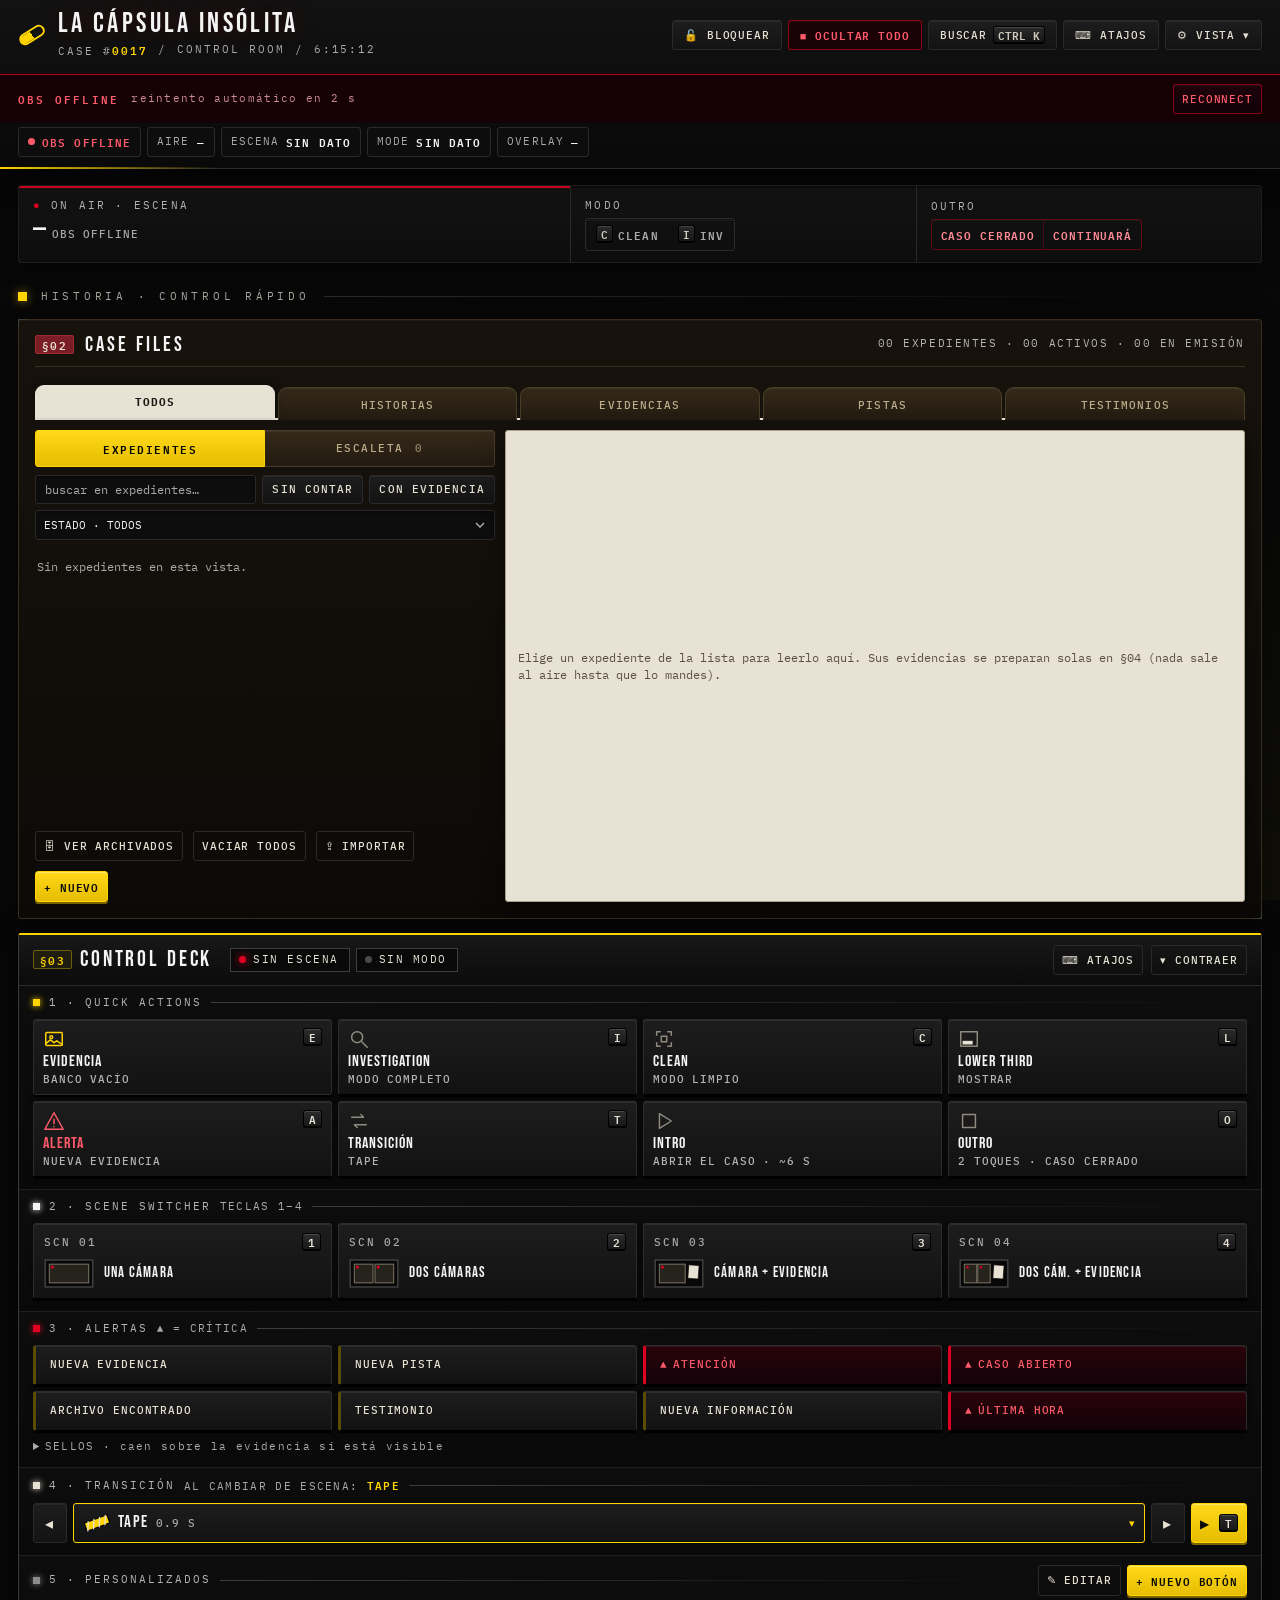
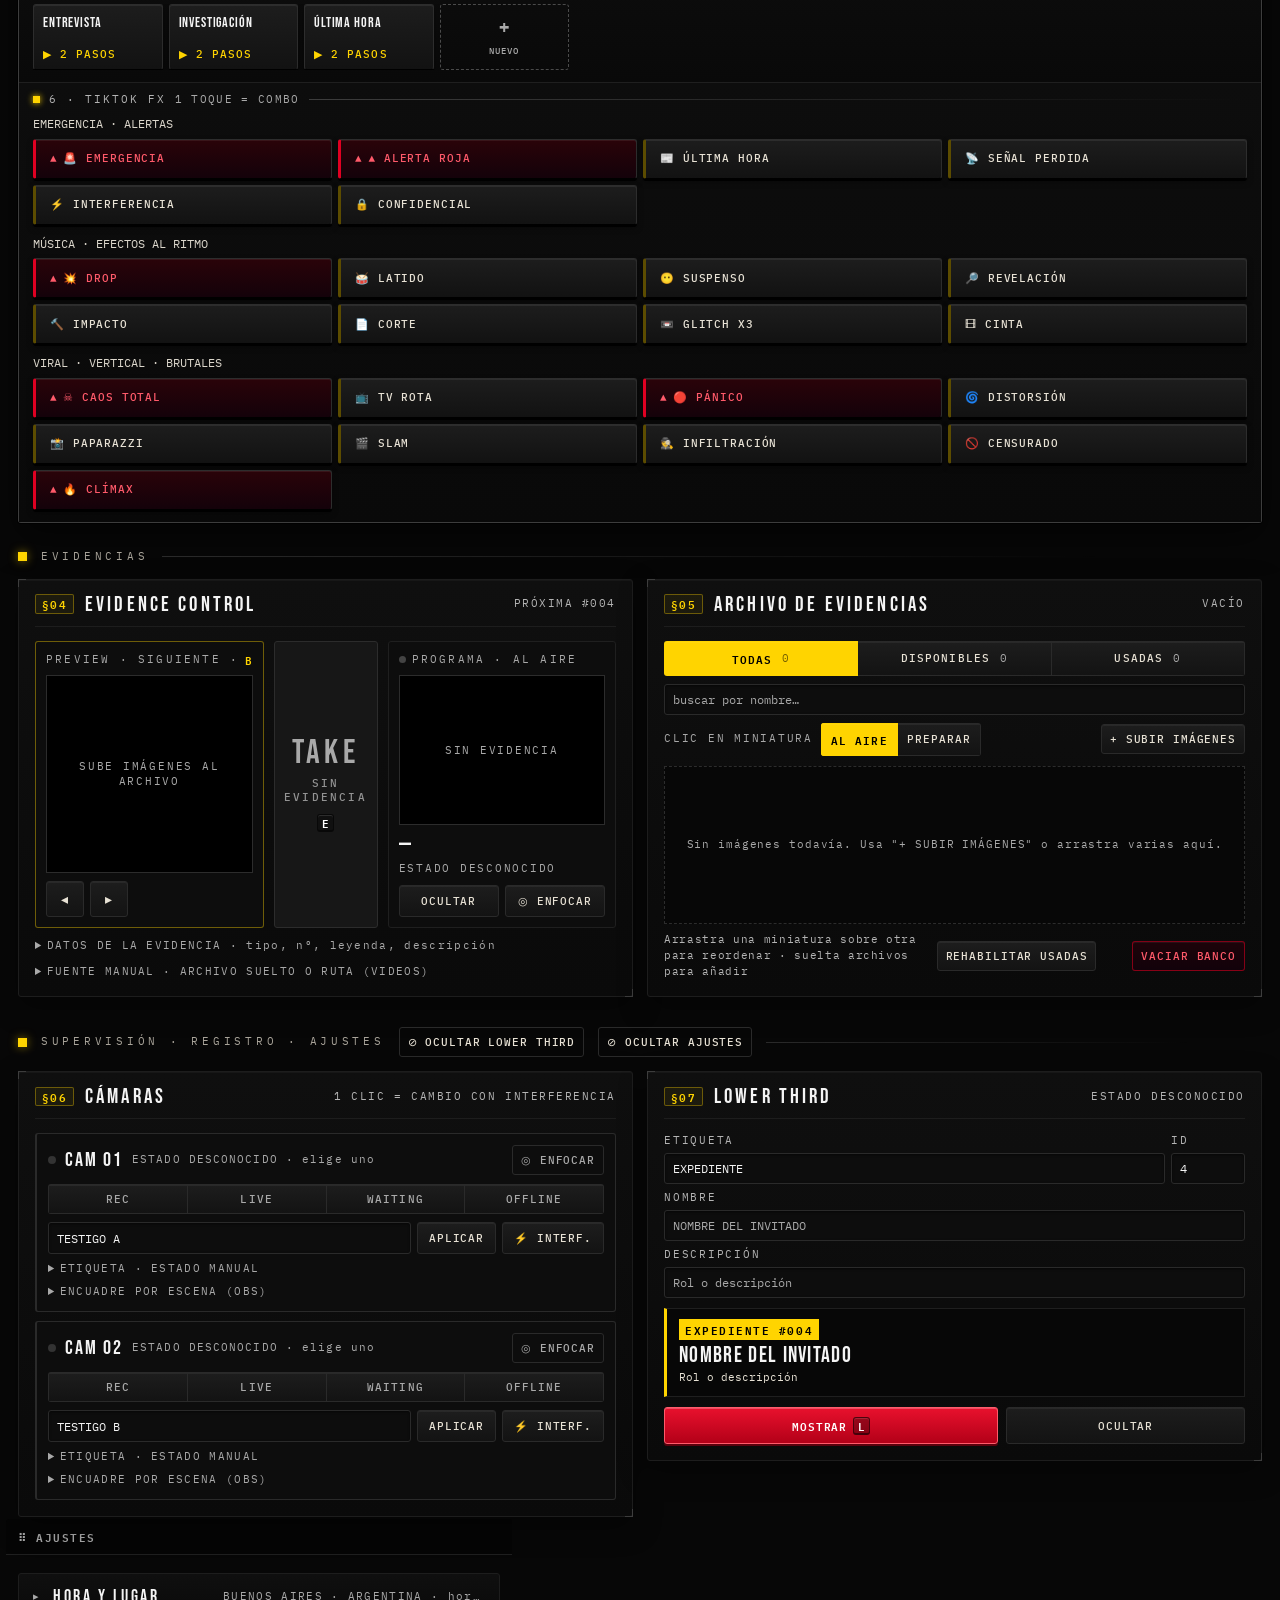
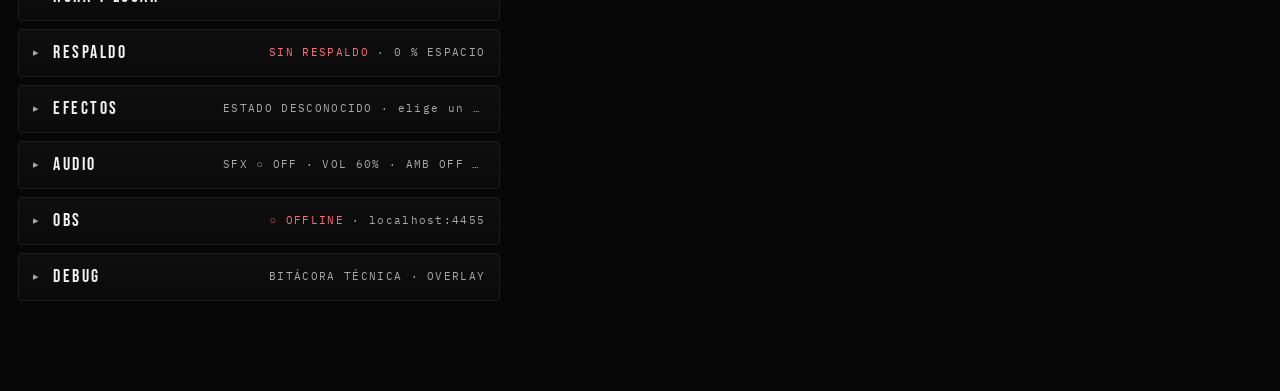
==== control.html @ 39047130 "Lower Third: botón de ocultar afuera de la tarjeta, la hace desaparecer del todo El botón ⊘ dentro d" ====
<!DOCTYPE html>
<html lang="es">
<head>
<meta charset="utf-8">
<title>LCI · Control Room</title>
<meta name="viewport" content="width=device-width, initial-scale=1">
<link href="https://fonts.googleapis.com/css2?family=Bebas+Neue&family=IBM+Plex+Mono:wght@400;500;600&display=swap" rel="stylesheet">
<link rel="stylesheet" href="css/control.css">
</head>
<body>

<!-- ============ TOP BAR ============ -->
<header class="topbar">
  <div class="brand">
    <span class="cap"></span>
    <div>
      <div class="brand-title" id="brand-title">LA CÁPSULA INSÓLITA</div>
      <div class="brand-meta"><span>CASE #<b id="case-no">0017</b></span><span class="sep">/</span><span>CONTROL ROOM</span><span class="sep">/</span><span id="clock" class="tabnum">--:--:--</span></div>
    </div>
  </div>
  <div class="top-status">
    <span id="conn" class="conn conn--wait">CONNECTING</span>
    <span class="chip" id="top-live" title="Estado de la transmisión / grabación en OBS">AIRE <b>—</b></span>
    <span class="chip" id="top-scene">ESCENA <b>—</b></span>
    <span class="chip" id="top-rd" hidden title="Avance de la escaleta">ESCALETA <b>—</b></span>
    <span class="chip" id="top-mode">MODE <b>—</b></span>
    <span class="chip" id="top-overlay">OVERLAY <b>—</b></span>
  </div>
  <div class="top-tools">
    <button id="panel-lock" class="lock-btn" title="Bloquea los botones y atajos (OCULTAR TODO sigue activo). Vuelve a pulsar para desbloquear.">🔓 BLOQUEAR <kbd data-kbd="panel-lock"></kbd></button>
    <button class="top-panic" id="top-panic" data-act="hideall" title="Ocultar todo: evidencia, lower third y alertas (pánico)">■ OCULTAR TODO</button>
    <button id="open-palette" title="Buscar y ejecutar cualquier acción (Ctrl+K)"><span class="open-palette-label">BUSCAR</span> <kbd>CTRL K</kbd></button>
    <button id="open-keys" title="Editar atajos de teclado (?)">⌨ ATAJOS</button>
    <div class="view-wrap">
      <button id="open-view" aria-haspopup="true" aria-expanded="false" title="Vista, tamaño de texto y orden de las cajas">⚙ VISTA ▾</button>
      <div class="view-pop" id="view-pop" hidden>
        <div class="vp-row"><span class="mlabel">VISTA</span>
          <select id="view-select" title="NORMAL 50/50 · LECTURA (Case Files grande) · OPERACIÓN (evidencia arriba) · COMPACTO"><option value="normal">NORMAL · 50/50</option><option value="lectura">LECTURA</option><option value="operacion">OPERACIÓN</option><option value="compacto">COMPACTO</option></select></div>
        <div class="vp-row"><span class="mlabel">CASE FILES</span>
          <select id="cfw-select" title="Cuánto ancho ocupa Case Files frente al Control Deck"><option value="50">50 % · mitad</option><option value="66">66 % · más ancho</option><option value="100">100 % · todo el ancho</option></select></div>
        <div class="vp-row"><span class="mlabel">ASPECTO</span>
          <select id="aspect-select" title="Aspecto de Case Files: DOSSIER (expediente físico) o LIMPIO (consola)"><option value="dossier">DOSSIER · expediente</option><option value="limpio">LIMPIO · consola</option></select></div>
        <div class="vp-row"><span class="mlabel">TEXTO</span>
          <span class="ui-size" title="Tamaño del texto del panel"><button id="ui-smaller" aria-label="Texto más pequeño">A−</button><span class="ui-size-v" id="ui-size-v">100%</span><button id="ui-bigger" aria-label="Texto más grande">A+</button></span></div>
        <div class="vp-row vp-row--col"><span class="mlabel">ORDEN DE LAS CAJAS</span>
          <div class="vp-boxes">
            <button id="layout-toggle" title="Arrastra una caja por su título y suéltala sobre otra para intercambiar el orden. Clic de nuevo para bloquear.">⠿ CAJAS</button>
            <select id="layout-preset-select" title="Cargar un preset de orden guardado"></select>
            <button id="layout-preset-save" title="Guardar el orden actual como preset nuevo">💾</button>
            <button id="layout-preset-delete" title="Borrar el preset elegido en la lista">✕</button>
            <button id="layout-reset" title="Restablecer el orden original de las cajas (recarga la página)">↺</button>
          </div>
        </div>
      </div>
    </div>
  </div>
  <div id="lost" class="lost" hidden>
    <b id="lost-title">CONNECTION LOST</b>
    <span class="lost-msg" id="lost-msg">reintentando…</span>
    <button class="btn--danger btn--sm" id="reconnect">RECONNECT</button>
  </div>
</header>

<!-- ============ NOW PLAYING ============ -->
<section class="nowbar" aria-label="Now playing">
  <div class="np np--scene"><span class="np-k">ON AIR · ESCENA</span><span class="np-v" id="np-scene">—</span></div>
  <div class="np np--mode" id="np-mode-box">
    <span class="np-k">MODO</span>
    <span class="seg seg--mode">
      <button type="button" class="mode-btn mode-btn--mini" data-mode="clean" title="Clean · solo información"><kbd data-kbd="mode-clean"></kbd>CLEAN</button>
      <button type="button" class="mode-btn mode-btn--mini" data-mode="investigation" title="Investigation · todos los efectos"><kbd data-kbd="mode-investigation"></kbd>INV</button>
    </span>
  </div>
  <div class="np np--outro" id="np-outro-box">
    <span class="np-k">OUTRO</span>
    <span class="seg seg--outro">
      <button type="button" class="outro-btn" data-outro="closed" title="Outro · caso cerrado — clic para mostrar, clic de nuevo para quitar">CASO CERRADO</button>
      <button type="button" class="outro-btn" data-outro="continues" title="Outro · continuará — clic para mostrar, clic de nuevo para quitar">CONTINUARÁ</button>
    </span>
  </div>
</section>
<div class="lock-banner" id="lock-banner" hidden>🔒 PANEL BLOQUEADO · botones y atajos desactivados (OCULTAR TODO sigue activo) · <kbd data-kbd="panel-lock"></kbd> o el candado para desbloquear</div>
<button id="reset" hidden title="Quita intro/outro de la pantalla">QUITAR INTRO/OUTRO</button>
    <div class="zones" id="zones">

<div class="zone-h zh-top"><span>HISTORIA · CONTROL RÁPIDO</span></div>
<div class="top-zone">
    <section class="card" id="card-notes">
      <header class="card-h"><span class="card-id">§02</span><h2>CASE FILES</h2><span class="card-meta" id="cf-counters">00 EXPEDIENTES · 00 ACTIVOS · 00 EN EMISIÓN</span></header>
      <div class="cf-tabs" id="cf-tabs"></div>
      <div class="cf-split">
      <div class="cf-left">
      <div class="cf-mode" id="cf-mode" role="tablist">
        <button type="button" role="tab" data-cfmode="list" class="on">EXPEDIENTES</button>
        <button type="button" role="tab" data-cfmode="rundown">ESCALETA <span class="n" id="rd-count">0</span></button>
      </div>
      <div class="cf-pane" id="cf-listpane">
        <div class="cf-tools">
          <input id="cf-search" type="search" placeholder="buscar en expedientes…" autocomplete="off" spellcheck="false">
          <button type="button" class="cf-chip" id="cf-f-untold" title="Solo los que todavía no has contado en el programa">SIN CONTAR</button>
          <button type="button" class="cf-chip" id="cf-f-ev" title="Solo los que tienen evidencia relacionada">CON EVIDENCIA</button>
          <select id="cf-f-vf" class="cf-vfsel" title="Filtrar por estado de verificación"></select>
        </div>
        <div class="cf-list" id="cf-list"></div>
        <div class="pv-foot">
          <button class="btn--sm btn--ghost" id="cf-show-archived" title="Mostrar también los expedientes archivados en la lista">🗄 VER ARCHIVADOS</button>
          <button class="btn--sm btn--ghost" id="notes-clear-all" title="Borrar todos los expedientes">VACIAR TODOS</button>
          <label class="btn upload btn--sm btn--ghost" title="Importar .txt o .md: cada archivo (o cada línea que empiece con «# ») es un expediente">⇪ IMPORTAR<input id="cf-import" type="file" accept=".txt,.md,text/plain,text/markdown" multiple></label>
          <button class="btn--sm btn--primary" id="notes-add" title="Crear un expediente nuevo">+ NUEVO</button>
        </div>
      </div>
      <div class="cf-pane" id="cf-rundown" hidden>
        <div class="rd-sum">
          <div><span class="mlabel">PLAN</span><b id="rd-plan">00:00</b></div>
          <div><span class="mlabel">SHOW MIN</span><input id="rd-target" type="number" min="1" max="600" step="5" title="Duración total del programa en minutos"></div>
          <div><span class="mlabel">MARGEN</span><b id="rd-diff">—</b></div>
          <div><span class="mlabel">VAS</span><b id="rd-late">—</b></div>
        </div>
        <div class="rd-bar" id="rd-bar" aria-hidden="true"></div>
        <div class="rd-ctl">
          <button type="button" class="btn--sm" id="rd-prev" title="Volver al tema anterior">◂ ANT.</button>
          <button type="button" class="rd-next" id="rd-next" title="Termina este tema, abre el siguiente (y deja sus evidencias preparadas; nada sale al aire)">SIGUIENTE TEMA ▸▸ <kbd data-kbd="rd-next"></kbd></button>
          <button type="button" class="btn--sm btn--ghost" id="rd-reset" title="Reiniciar el avance de la escaleta (no borra los temas)">↺</button>
        </div>
        <div class="rd-list" id="rd-list"></div>
        <div class="rd-add">
          <select id="rd-add-cf" title="Añadir un expediente a la escaleta"><option value="">+ añadir expediente…</option></select>
          <input id="rd-free-name" type="text" maxlength="28" placeholder="bloque libre: PUBLICIDAD, CIERRE…" autocomplete="off">
          <input id="rd-free-min" type="number" min="1" max="120" value="5" title="Minutos">
          <button type="button" class="btn--sm btn--primary" id="rd-free-add" title="Añadir bloque libre">+</button>
        </div>
      </div>
      </div>
      <article class="cf-reader" id="cf-reader" aria-live="polite">
        <div class="cf-reader-empty" id="cf-reader-empty">Elige un expediente de la lista para leerlo aquí. Sus evidencias se preparan solas en §04 (nada sale al aire hasta que lo mandes).</div>
        <div class="tp" id="tp" hidden>
          <div class="tp-head">
            <span class="card-id">PROMPTER</span><b class="tp-title" id="tp-title"></b>
            <span class="tp-time" id="tp-time" title="Tiempo que falta de lectura">--:--</span>
            <button type="button" class="btn--sm tp-topic" id="tp-topic" hidden title="Termina este tema y abre el siguiente de la escaleta">SIGUIENTE TEMA ▸▸</button>
            <button type="button" class="btn--sm" id="tp-width" title="Ancho de Case Files: 50 % · 66 % · 100 % del ancho (el Control Deck se hace más estrecho)">⤢ 50%</button>
            <button type="button" class="btn--sm" id="tp-full" title="Pantalla completa solo para el prompter (Esc vuelve)">⛶</button>
            <button type="button" class="btn--sm" id="tp-exit" title="Salir del teleprompter (Esc)">✕ SALIR</button>
          </div>
          <div class="tp-view" id="tp-view"><div class="tp-marker" id="tp-marker"></div><div class="tp-text" id="tp-text"></div><div class="tp-count" id="tp-count" hidden></div></div>
          <div class="tp-bar">
            <div class="tp-prog"><i id="tp-prog"></i></div>
            <div class="tp-ctl">
              <button type="button" class="btn--sm" id="tp-restart" title="Volver al principio">⏮</button>
              <button type="button" class="tp-play" id="tp-play" title="Leer / pausar"><span id="tp-play-t">▶ LEER</span> <kbd data-kbd="tp-play"></kbd></button>
              <label class="tp-speed" title="Velocidad de lectura en palabras por minuto"><span>VELOCIDAD</span><input type="range" id="tp-wpm" min="60" max="260" step="5"><b id="tp-wpm-v">140</b><i>ppm</i></label>
              <button type="button" class="btn--sm btn--ghost" id="tp-set-toggle" aria-expanded="false">⚙ AJUSTES</button>
            </div>
            <div class="tp-set" id="tp-set" hidden>
              <label><span>TAMAÑO</span><input type="range" id="tp-fs" min="22" max="110" step="2"></label>
              <label><span>INTERLINEADO</span><input type="range" id="tp-lh" min="1.1" max="2.2" step="0.05"></label>
              <label><span>ANCHO</span><input type="range" id="tp-w" min="40" max="100" step="2"></label>
              <label><span>MARCADOR</span><input type="range" id="tp-mk" min="10" max="70" step="2"></label>
              <label><span>COLORES</span><select id="tp-theme"><option value="blanco">BLANCO sobre negro</option><option value="amarillo">AMARILLO sobre negro</option><option value="papel">NEGRO sobre papel</option><option value="verde">VERDE sobre negro</option></select></label>
              <label class="check"><input type="checkbox" id="tp-mirror"> espejo (cristal de teleprompter)</label>
              <label class="check"><input type="checkbox" id="tp-count-on"> cuenta atrás de 3 s</label>
            </div>
          </div>
        </div>
        <div class="cf-reader-main" id="cf-reader-main" hidden>
          <div class="cf-reader-h">
            <span class="card-id" id="cf-r-num">#000</span>
            <span class="cf-r-type" id="cf-r-type">HISTORIA</span>
            <h3 class="cf-r-title" id="cf-r-title"></h3>
            <span class="cf-vfbox"><select id="cf-r-vf" class="vf-select" title="Estado de verificación de este expediente"></select><button type="button" id="vf-config" class="vf-cfg" title="Editar los estados (nombre, color y sello)" aria-label="Editar estados">⚙</button></span>
            <span class="cf-fs" title="Tamaño de la letra del lector"><button type="button" id="cf-fs-m" aria-label="Letra más pequeña">A−</button><button type="button" id="cf-fs-p" aria-label="Letra más grande">A+</button></span>
          </div>
          <div class="cf-r-body" id="cf-r-body" tabindex="0"></div>
          <div class="cf-r-ev">
            <span class="cf-paper-stamp" id="cf-paper-stamp" aria-hidden="true"></span>
            <span class="field-label">EVIDENCIAS RELACIONADAS</span>
            <div id="cf-r-evlist" class="cf-evidence-list"></div>
          </div>
          <div class="cf-r-btns">
            <div class="btn-grp btn-grp--main">
              <button class="btn--sm btn--primary" id="cf-r-show" title="Prepara las evidencias relacionadas en §04 (1.ª = SIGUIENTE, resto = COLA). No manda nada al aire.">▶ MOSTRAR</button>
              <button class="btn--sm" id="cf-r-tp" title="Leer este expediente como teleprompter, aquí mismo">📜 PROMPTER</button>
              <button class="btn--sm" id="cf-r-stamp" title="Sella en pantalla el estado de verificación (VERIFICADO, DESMENTIDO…). Solo sale cuando lo pulsas.">▣ SELLO</button>
            </div>
            <div class="btn-grp">
              <button class="btn--sm" id="cf-r-rd" title="Añadir este expediente a la escaleta del programa">＋ ESCALETA</button>
              <button class="btn--sm" id="cf-r-told" title="Marcar como ya contado en el programa">✓ CONTADO</button>
              <button class="btn--sm" id="cf-r-lt" title="Prepara el lower third con el texto seleccionado (o el título). No sale al aire.">→ LT</button>
              <button class="btn--sm" id="cf-r-edit" title="Abrir el editor del expediente">✎ EDITAR</button>
            </div>
            <div class="btn-grp btn-grp--end">
              <button class="btn--sm btn--ghost" id="cf-r-archive" title="Archivar / reactivar este expediente">🗄</button>
              <button class="btn--sm btn--ghost" id="cf-r-delete" title="Borrar este expediente">✕</button>
              <span class="cf-nav">
              <button class="btn--sm btn--ghost" id="cf-r-prev" title="Expediente anterior en esta pestaña">←</button>
              <button class="btn--sm btn--ghost" id="cf-r-next" title="Expediente siguiente en esta pestaña">→</button>
            </span>
            </div>
          </div>
        </div>
      </article>
      </div>
</section>

<!-- ============ CONTROL DECK (fijo, ~50 % de la zona superior; no se mueve, solo se contrae) ============ -->
<section class="cdeck" id="cdeck" aria-label="Control Deck">
  <header class="cdeck-h">
    <span class="card-id">§03</span><h2>CONTROL DECK</h2>
    <span class="cdeck-sum" id="cdeck-sum">—</span>
    <button class="btn--sm btn--ghost" id="cdeck-keys" title="Editar atajos de teclado (?)">⌨ ATAJOS</button><button class="btn--sm btn--ghost" id="cdeck-toggle" aria-expanded="true" title="Contraer / expandir la barra">▾ CONTRAER</button>
  </header>
  <div class="cdeck-body" id="cdeck-body">
    <div class="sm sm--qa" id="sm-qa">
      <div class="sm-k">1 · QUICK ACTIONS</div>
      <div class="qa-grid">
        <button class="qa qa--ev" data-act="ev-next"><svg class="qi" viewBox="0 0 24 24" aria-hidden="true"><rect x="3" y="5" width="18" height="14" rx="1"/><circle cx="9" cy="10" r="1.6"/><path d="M3 17l5-4 4 3 3-2 6 4"/></svg><kbd data-kbd="ev-next"></kbd><span class="qa-t">Evidencia</span><span class="qa-s" id="qa-ev-s">siguiente del banco</span></button>
        <button class="qa qa--inv" data-act="mode-investigation" id="qa-inv"><svg class="qi" viewBox="0 0 24 24" aria-hidden="true"><circle cx="10" cy="10" r="6"/><path d="M15 15l6 6"/></svg><kbd data-kbd="mode-investigation"></kbd><span class="qa-t">Investigation</span><span class="qa-s">modo completo</span></button>
        <button class="qa qa--clean" data-act="mode-clean" id="qa-clean"><svg class="qi" viewBox="0 0 24 24" aria-hidden="true"><path d="M4 8V4h4M16 4h4v4M20 16v4h-4M8 20H4v-4"/><rect x="9" y="9" width="6" height="6"/></svg><kbd data-kbd="mode-clean"></kbd><span class="qa-t">Clean</span><span class="qa-s">modo limpio</span></button>
        <button class="qa" data-act="lt-toggle" id="qa-lt"><svg class="qi" viewBox="0 0 24 24" aria-hidden="true"><rect x="3" y="4" width="18" height="16"/><rect x="5" y="14" width="11" height="4" class="f"/></svg><kbd data-kbd="lt-toggle"></kbd><span class="qa-t">Lower third</span><span class="qa-s" id="qa-lt-s">mostrar</span></button>
        <button class="qa qa--alert" data-act="alert-last"><svg class="qi" viewBox="0 0 24 24" aria-hidden="true"><path d="M12 3l10 18H2z"/><path d="M12 10v5M12 18v.4"/></svg><kbd data-kbd="alert-last"></kbd><span class="qa-t">Alerta</span><span class="qa-s" id="qa-alert-s">NUEVA EVIDENCIA</span></button>
        <button class="qa" data-act="tr-run"><svg class="qi" viewBox="0 0 24 24" aria-hidden="true"><path d="M4 8h13l-3-3M20 16H7l3 3"/></svg><kbd data-kbd="tr-run"></kbd><span class="qa-t">Transición</span><span class="qa-s" id="qa-tr-s">tape</span></button>
        <button class="qa" data-act="intro" id="intro"><svg class="qi" viewBox="0 0 24 24" aria-hidden="true"><path d="M7 4l13 8-13 8z"/></svg><kbd data-kbd="intro"></kbd><span class="qa-t">Intro</span><span class="qa-s">abrir el caso · ~6 s</span></button>
        <button class="qa" data-act="outro-arm" id="qa-outro"><svg class="qi" viewBox="0 0 24 24" aria-hidden="true"><rect x="5" y="5" width="14" height="14"/></svg><kbd data-kbd="outro-arm"></kbd><span class="qa-t">Outro</span><span class="qa-s" id="qa-outro-s">2 toques · caso cerrado</span></button>
      </div>
    </div>
    <div class="sm sm--scenes" id="sm-scenes">
      <div class="sm-k">2 · SCENE SWITCHER <span class="sm-m">TECLAS 1–4</span></div>
      <div class="scenes">
        <button class="scene-btn" data-scene="SCENE_01_CAMERA"><span class="sc-n">SCN 01<kbd data-kbd="scene-1"></kbd></span><svg class="sc-d" viewBox="0 0 48 28" aria-hidden="true"><rect class="scr" x="1" y="1" width="46" height="26"/><rect class="cam" x="5" y="5" width="38" height="18"/><circle class="rec" cx="8" cy="8" r="1.4"/></svg><span class="sc-t">Una cámara</span></button>
        <button class="scene-btn" data-scene="SCENE_02_DUAL_CAMERA"><span class="sc-n">SCN 02<kbd data-kbd="scene-2"></kbd></span><svg class="sc-d" viewBox="0 0 48 28" aria-hidden="true"><rect class="scr" x="1" y="1" width="46" height="26"/><rect class="cam" x="5" y="5" width="18" height="18"/><rect class="cam" x="25" y="5" width="18" height="18"/><circle class="rec" cx="8" cy="8" r="1.4"/><circle class="rec" cx="28" cy="8" r="1.4"/></svg><span class="sc-t">Dos cámaras</span></button>
        <button class="scene-btn" data-scene="SCENE_03_CAMERA_EVIDENCE"><span class="sc-n">SCN 03<kbd data-kbd="scene-3"></kbd></span><svg class="sc-d" viewBox="0 0 48 28" aria-hidden="true"><rect class="scr" x="1" y="1" width="46" height="26"/><rect class="cam" x="5" y="5" width="25" height="18"/><rect class="ev" x="33" y="6" width="10" height="13" transform="rotate(4 38 12)"/><circle class="rec" cx="8" cy="8" r="1.4"/></svg><span class="sc-t">Cámara + evidencia</span></button>
        <button class="scene-btn" data-scene="SCENE_04_DUAL_CAMERA_EVIDENCE"><span class="sc-n">SCN 04<kbd data-kbd="scene-4"></kbd></span><svg class="sc-d" viewBox="0 0 48 28" aria-hidden="true"><rect class="scr" x="1" y="1" width="46" height="26"/><rect class="cam" x="5" y="5" width="12" height="18"/><rect class="cam" x="18" y="5" width="12" height="18"/><rect class="ev" x="33" y="6" width="10" height="13" transform="rotate(4 38 12)"/><circle class="rec" cx="8" cy="8" r="1.2"/><circle class="rec" cx="21" cy="8" r="1.2"/></svg><span class="sc-t">Dos cám. + evidencia</span></button>
      </div>
      <select id="tr" data-keep="tr" hidden aria-hidden="true" tabindex="-1"></select>
    </div>
    <div class="sm sm--alerts" id="sm-alerts">
      <div class="sm-k">3 · ALERTAS <span class="sm-m">▲ = CRÍTICA</span></div>
      <div class="alerts" id="alerts"></div>
      <details class="cdeck-stamps"><summary>SELLOS · caen sobre la evidencia si está visible</summary><div class="stamps" id="stamps"></div></details>
    </div>
    <div class="sm sm--trans" id="sm-trans">
      <div class="sm-k">4 · TRANSICIÓN <span class="sm-m" id="tr-sel-label">—</span></div>
      <div class="tr-bar">
        <button type="button" class="tr-step" id="tr-prev" title="Transición anterior" aria-label="Transición anterior">◂</button>
        <button type="button" class="tr-cur" id="tr-cur" title="Elegir otra transición" aria-haspopup="true" aria-expanded="false"></button>
        <button type="button" class="tr-step" id="tr-next" title="Transición siguiente" aria-label="Transición siguiente">▸</button>
        <button class="btn--sm btn--primary" id="tr-preview" data-act="tr-run" title="Lanza la transición elegida sin cambiar de escena">▶ <kbd data-kbd="tr-run"></kbd></button>
      </div>
      <div class="tr-pop" id="tr-pop" hidden>
        <div class="tr-pop-h">TRANSICIÓN AL CAMBIAR DE ESCENA <span class="hint">doble clic = probarla sola</span></div>
        <div class="tr-tiles" id="tr-tiles" role="radiogroup" aria-label="Transición al cambiar de escena"></div>
      </div>
    </div>
    <div class="sm sm--custom" id="sm-custom">
      <div class="sm-k">5 · PERSONALIZADOS
        <span class="sm-tools"><button class="btn--sm btn--ghost" id="cb-edit-toggle" title="Mostrar editar / borrar en cada botón">✎ EDITAR</button><button class="btn--sm btn--primary" id="cb-new">+ NUEVO BOTÓN</button></span>
      </div>
      <div class="cb-grid" id="cb-grid"></div>
    </div>
    <div class="sm sm--tiktok" id="sm-tiktok">
      <div class="sm-k">6 · TIKTOK FX <span class="sm-m">1 TOQUE = COMBO</span></div>
      <div class="field-label" style="margin-bottom:6px">EMERGENCIA · ALERTAS</div>
      <div class="alerts" id="tt-alerts"></div>
      <div class="field-label" style="margin:10px 0 6px">MÚSICA · EFECTOS AL RITMO</div>
      <div class="alerts" id="tt-music"></div>
      <div class="field-label" style="margin:10px 0 6px">VIRAL · VERTICAL · BRUTALES</div>
      <div class="alerts" id="tt-viral"></div>
    </div>
  </div>
</section>
</div>


<div class="zone-h zh-ev"><span>EVIDENCIAS</span></div>
<div class="ev-row">
    <section class="card" id="card-ev">
      <header class="card-h"><span class="card-id">§04</span><h2>EVIDENCE CONTROL</h2><span class="card-meta" id="ev-meta">—</span></header>
      <div class="ev-station ev-mon">
        <div class="slot slot--next mon mon--preview" id="ev-next-slot">
          <span class="slot-k">PREVIEW · SIGUIENTE · <b id="ev-next-src">BANCO</b></span>
          <div class="ev-thumb" id="ev-next-thumb">BANCO VACÍO</div>
          <div class="mon-ctl">
            <button type="button" id="ev-prev-cand" title="Preparar la evidencia anterior del archivo" aria-label="Evidencia anterior">◂</button>
            <button type="button" id="ev-next-cand" title="Preparar la evidencia siguiente del archivo" aria-label="Evidencia siguiente">▸</button>
            <button type="button" id="ev-uncue" hidden title="Quitar la selección (Esc)">✕ QUITAR</button>
          </div>
        </div>
        <div class="ev-take">
          <button class="take-btn" id="ev-next" data-act="ev-next" title="Manda al aire la evidencia en PREVIEW; la siguiente de la cola pasa a PREVIEW">TAKE</button>
        </div>
        <div class="slot slot--air mon mon--program" id="ev-air">
          <span class="slot-k">PROGRAMA · AL AIRE</span>
          <div class="ev-thumb" id="ev-air-thumb">SIN EVIDENCIA</div>
          <div class="ev-air-info">
            <span class="ev-air-num" id="ev-air-num">—</span>
            <span class="ev-air-type" id="ev-air-type"></span>
            <span class="ev-state" id="ev-air-state">ESTADO DESCONOCIDO</span>
          </div>
          <div class="ev-air-btns">
            <button id="ev-clear" title="Quita la evidencia del aire">OCULTAR</button>
            <button id="ev-focus" title="Enfoca la evidencia en pantalla durante 6 s">◎ ENFOCAR</button>
          </div>
        </div>
      </div>
      <details class="adv ev-data"><summary>DATOS DE LA EVIDENCIA · tipo, nº, leyenda, descripción</summary>
        <div class="ev-fields">
          <div class="ev-tn">
            <label class="field"><span>TIPO</span><select id="ev-type" data-keep="ev-type"></select></label>
            <label class="field"><span>Nº</span><input id="ev-num" type="number" min="1" value="4" data-keep="ev-num" title="Número de la próxima evidencia (sube solo)"></label>
          </div>
          <label class="field"><span>LEYENDA</span><input id="ev-caption" placeholder="ARCHIVO RECUPERADO" value="ARCHIVO RECUPERADO" data-keep="ev-caption"></label>
          <label class="field"><span>DESCRIPCIÓN</span><input id="ev-desc" placeholder="opcional" data-keep="ev-desc"></label>
        </div>
      </details>
      <div class="ev-queue" id="ev-queue" hidden>
        <div class="ev-queue-h"><span class="slot-k">COLA · <b id="ev-queue-case">—</b></span><button class="btn--sm btn--ghost" id="ev-queue-clear" title="Vaciar la cola (no toca el banco)">VACIAR COLA</button></div>
        <ol class="ev-queue-list" id="ev-queue-list"></ol>
      </div>
      <details class="adv manual"><summary>FUENTE MANUAL · ARCHIVO SUELTO O RUTA (VIDEOS)</summary>
        <div class="row"><input id="ev-file" type="file" accept="image/*"></div>
        <div class="row"><input id="ev-url" placeholder="o ruta: assets/evidence/foto.jpg" data-keep="ev-url"></div>
        <div class="row"><button id="ev-show">MOSTRAR DESDE ARCHIVO / RUTA</button></div>
      </details>
    </section>

    <section class="card" id="card-bank">
      <header class="card-h"><span class="card-id">§05</span><h2>ARCHIVO DE EVIDENCIAS</h2><span class="card-meta" id="ev-bank-count"></span></header>
      <div class="bank-tools">
        <div class="seg" id="ev-filter">
          <button data-filter="all">TODAS<span class="n" id="ev-f-all">0</span></button>
          <button data-filter="available">DISPONIBLES<span class="n" id="ev-f-available">0</span></button>
          <button data-filter="used">USADAS<span class="n" id="ev-f-used">0</span></button>
        </div>
        <input id="ev-bank-search" type="search" placeholder="buscar por nombre…">
      </div>
      <div class="bank-tools2">
        <span class="mlabel">CLIC EN MINIATURA</span>
        <div class="seg" id="ev-clickmode">
          <button data-clickmode="direct" title="Un clic la manda al aire (como siempre)">AL AIRE</button>
          <button data-clickmode="cue" title="Un clic la prepara en SIGUIENTE; E o MOSTRAR la manda (doble clic = al aire)">PREPARAR</button>
        </div>
        <label class="btn upload btn--sm" style="margin-left:auto">+ SUBIR IMÁGENES<input id="ev-bank-add" type="file" accept="image/*" multiple></label>
      </div>
      <div class="bank-wrap" id="ev-bank-wrap">
        <div id="ev-bank" class="bank"></div>
        <div class="bank-drop">SUELTA PARA AÑADIR EVIDENCIA<small>se guardan en este panel (no en OBS)</small></div>
      </div>
      <div class="bank-foot">
        <span class="hint">Arrastra una miniatura sobre otra para reordenar · suelta archivos para añadir</span>
        <button class="btn--sm" id="ev-bank-reset" title="Vuelve a marcar todas como disponibles">REHABILITAR USADAS</button>
        <button class="btn--sm btn--danger" id="ev-bank-clear">VACIAR BANCO</button>
      </div>
    </section>
</div>

</div>

<div class="zone-h zone-h--solo"><span>SUPERVISIÓN · REGISTRO · AJUSTES</span><button type="button" class="btn--sm btn--ghost drawers-toggle" id="lt-card-toggle" title="Oculta / muestra la tarjeta LOWER THIRD">⊘ OCULTAR LOWER THIRD</button><button type="button" class="btn--sm btn--ghost drawers-toggle" id="drawers-toggle" title="Oculta / muestra todos los ajustes">⊘ OCULTAR AJUSTES</button></div>
<main class="deck">

  <!-- ============ COLUMNA A: programa ============ -->
  <div class="col col-a">

    <section class="card" id="card-cams">
      <header class="card-h"><span class="card-id">§06</span><h2>CÁMARAS</h2><span class="card-meta">1 CLIC = CAMBIO CON INTERFERENCIA</span></header>
      <div class="cam" id="cam1-box">
        <div class="cam-h"><span class="dot" id="cam1-dot"></span><span class="cam-id" id="cam1-id">CAM 01</span><span class="cam-now" id="cam1-now">—</span><button class="btn--sm btn--ghost cam-focus" id="cam1-focus" title="Enfoca esta cámara durante 6 s">◎ ENFOCAR</button></div>
        <div class="seg camq">
          <button data-camq="1:REC" data-st="REC">REC</button><button data-camq="1:LIVE" data-st="LIVE">LIVE</button><button data-camq="1:WAITING" data-st="WAITING">WAITING</button><button data-camq="1:OFFLINE" data-st="OFFLINE">OFFLINE</button>
        </div>
        <div class="cam-edit">
          <input id="cam1-subject" value="TESTIGO A" data-keep="cam1-subject" placeholder="Testigo / sujeto" title="Texto bajo la cámara">
          <button id="cam1-apply" title="Aplicar etiqueta, estado y testigo sin efecto">APLICAR</button>
          <button id="cam1-switch" title="Aplicar con interferencia CCTV">⚡ INTERF.</button>
        </div>
        <details class="cam-more"><summary>ETIQUETA · ESTADO MANUAL</summary>
          <div class="grid2">
            <input id="cam1-label" value="CAM 01" data-keep="cam1-label" title="Etiqueta de la cámara">
            <select id="cam1-status" data-keep="cam1-status"><option>REC</option><option>LIVE</option><option>WAITING</option><option>OFFLINE</option></select>
          </div>
        </details>
        <details class="cam-more"><summary>ENCUADRE POR ESCENA (OBS)</summary>
          <div class="grid2">
            <select id="cam1-source" data-keep="cam1-source"><option value="">— elegir fuente de OBS —</option></select>
            <select id="cam1-scene" data-keep="cam1-scene" title="Escena objetivo (horizontal o vertical) para guardar/aplicar el encuadre"><option value="">— elegir escena —</option></select>
          </div>
          <div class="grid2">
            <button id="cam1-save-framing" class="btn--sm" title="Guarda el tamaño/posición actual de esta fuente para la escena elegida arriba (o la activa, si no elegiste ninguna)">📐 GUARDAR ENCUADRE</button>
            <button id="cam1-apply-framing" class="btn--sm btn--ghost" title="Aplica a mano el encuadre guardado de la escena elegida arriba">↺ APLICAR A ESTA ESCENA</button>
          </div>
          <div class="hint" id="cam1-framing-hint">horizontales (LCI 01-04): se restauran solas al cambiar de escena. Verticales (Aitum): no se puede detectar sola la escena activa — elegila arriba y usá "APLICAR A ESTA ESCENA"</div>
        </details>
      </div>
      <div class="cam" id="cam2-box">
        <div class="cam-h"><span class="dot" id="cam2-dot"></span><span class="cam-id" id="cam2-id">CAM 02</span><span class="cam-now" id="cam2-now">—</span><button class="btn--sm btn--ghost cam-focus" id="cam2-focus" title="Enfoca esta cámara durante 6 s">◎ ENFOCAR</button></div>
        <div class="seg camq">
          <button data-camq="2:REC" data-st="REC">REC</button><button data-camq="2:LIVE" data-st="LIVE">LIVE</button><button data-camq="2:WAITING" data-st="WAITING">WAITING</button><button data-camq="2:OFFLINE" data-st="OFFLINE">OFFLINE</button>
        </div>
        <div class="cam-edit">
          <input id="cam2-subject" value="TESTIGO B" data-keep="cam2-subject" placeholder="Testigo / sujeto" title="Texto bajo la cámara">
          <button id="cam2-apply" title="Aplicar etiqueta, estado y testigo sin efecto">APLICAR</button>
          <button id="cam2-switch" title="Aplicar con interferencia CCTV">⚡ INTERF.</button>
        </div>
        <details class="cam-more"><summary>ETIQUETA · ESTADO MANUAL</summary>
          <div class="grid2">
            <input id="cam2-label" value="CAM 02" data-keep="cam2-label" title="Etiqueta de la cámara">
            <select id="cam2-status" data-keep="cam2-status"><option>LIVE</option><option>REC</option><option>WAITING</option><option>OFFLINE</option></select>
          </div>
        </details>
        <details class="cam-more"><summary>ENCUADRE POR ESCENA (OBS)</summary>
          <div class="grid2">
            <select id="cam2-source" data-keep="cam2-source"><option value="">— elegir fuente de OBS —</option></select>
            <select id="cam2-scene" data-keep="cam2-scene" title="Escena objetivo (horizontal o vertical) para guardar/aplicar el encuadre"><option value="">— elegir escena —</option></select>
          </div>
          <div class="grid2">
            <button id="cam2-save-framing" class="btn--sm" title="Guarda el tamaño/posición actual de esta fuente para la escena elegida arriba (o la activa, si no elegiste ninguna)">📐 GUARDAR ENCUADRE</button>
            <button id="cam2-apply-framing" class="btn--sm btn--ghost" title="Aplica a mano el encuadre guardado de la escena elegida arriba">↺ APLICAR A ESTA ESCENA</button>
          </div>
          <div class="hint" id="cam2-framing-hint">horizontales (LCI 01-04): se restauran solas al cambiar de escena. Verticales (Aitum): no se puede detectar sola la escena activa — elegila arriba y usá "APLICAR A ESTA ESCENA"</div>
        </details>
      </div>
    </section>
  </div>

  <!-- ============ COLUMNA B: bitácora y lower third ============ -->
  <div class="col col-b">

    <section class="card" id="card-lt">
      <header class="card-h"><span class="card-id">§07</span><h2>LOWER THIRD</h2><span class="card-meta" id="lt-meta">—</span></header>
      <div class="lt-fields">
        <label class="field"><span>ETIQUETA</span><input id="lt-label" value="EXPEDIENTE" data-keep="lt-label"></label>
        <label class="field"><span>ID</span><input id="lt-num" type="number" min="1" value="4" data-keep="lt-num"></label>
        <label class="field wide"><span>NOMBRE</span><input id="lt-name" placeholder="NOMBRE DEL INVITADO" data-keep="lt-name"></label>
        <label class="field wide"><span>DESCRIPCIÓN</span><input id="lt-role" placeholder="Rol o descripción" data-keep="lt-role"></label>
      </div>
      <div class="lt-preview" id="lt-preview">
        <span class="ltp-tag" id="ltp-tag">EXPEDIENTE #004</span>
        <div class="ltp-name" id="ltp-name">NOMBRE DEL INVITADO</div>
        <div class="ltp-role" id="ltp-role">Rol o descripción</div>
      </div>
      <div class="lt-btns"><button class="btn--primary" id="lt-show">MOSTRAR <kbd data-kbd="lt-toggle"></kbd></button><button id="lt-hide">OCULTAR</button></div>
    </section>

  </div>

  <!-- ============ COLUMNA C: ajustes ============ -->
  <div class="col col-c">
    <div class="drawers">
      <details class="drawer" id="dr-hud">
        <summary><span class="dr-t">HORA Y LUGAR</span><span class="dr-s" id="hud-summary">—</span></summary>
        <div class="drawer-body">
          <div class="hint">La cartela de arriba a la derecha del overlay (horizontal). Escribe el lugar desde donde transmites y elige la zona horaria; se aplica con el botón y queda guardado en OBS.</div>
          <label class="field" style="margin-top:8px"><span>UBICACIÓN</span><input id="hud-location" data-keep="hud-location" maxlength="60" placeholder="CIUDAD · PAÍS" autocomplete="off"></label>
          <div class="grid2" style="margin-top:8px">
            <label class="field"><span>ZONA HORARIA</span><select id="hud-tz" data-keep="hud-tz"><option value="auto">Automática (la de este PC)</option><option value="America/Argentina/Buenos_Aires">Buenos Aires</option><option value="America/Montevideo">Montevideo</option><option value="America/Santiago">Santiago</option><option value="America/Bogota">Bogotá · Lima · Quito</option><option value="America/Caracas">Caracas</option><option value="America/Mexico_City">Ciudad de México</option><option value="America/New_York">Nueva York</option><option value="America/Los_Angeles">Los Ángeles</option><option value="Europe/Madrid">Madrid</option><option value="Europe/London">Londres</option><option value="UTC">UTC</option></select></label>
            <label class="field"><span>FORMATO DE HORA</span><select id="hud-fmt" data-keep="hud-fmt"><option value="12h">12 h · 02:16 AM</option><option value="24h">24 h · 02:16</option></select></label>
          </div>
          <div class="row" style="margin-top:10px">
            <label class="check"><input type="checkbox" id="hud-seconds" data-keep="hud-seconds"> segundos</label>
            <label class="check"><input type="checkbox" id="hud-date" data-keep="hud-date" checked> fecha</label>
            <label class="check"><input type="checkbox" id="hud-showloc" data-keep="hud-showloc" checked> ubicación</label>
            <label class="check"><input type="checkbox" id="hud-showel" data-keep="hud-showel" checked> cronómetro</label>
          </div>
          <div class="row" style="margin-top:10px"><button class="btn--primary" id="hud-apply">APLICAR AL OVERLAY</button></div>
          <div class="sub-k">TIEMPO AL AIRE · lo que ve el público junto a «EN VIVO»</div>
          <div class="live-box">
            <div><span class="mlabel">OBS TRANSMITE</span><b class="tabnum" id="live-stream">—</b></div>
            <div><span class="mlabel">OBS GRABA</span><b class="tabnum" id="live-rec">—</b></div>
            <div><span class="mlabel">OVERLAY MUESTRA</span><b class="tabnum" id="live-overlay">—</b></div>
          </div>
          <label class="check" style="margin-top:8px"><input type="checkbox" id="hud-follow" data-keep="hud-follow" checked> Seguir automáticamente el tiempo de transmisión de OBS</label>
          <div class="row" style="margin-top:8px"><button id="clock-sync" title="Pone el cronómetro del overlay con el tiempo real de la transmisión de OBS">SINCRONIZAR CON OBS</button><button id="clock-reset" title="Pone el cronómetro del overlay en 00:00:00 ahora mismo">PONER EN 00:00:00</button></div>
        </div>
      </details>

      <details class="drawer" id="dr-backup">
        <summary><span class="dr-t">RESPALDO</span><span class="dr-s" id="bk-summary">—</span></summary>
        <div class="drawer-body">
          <div class="hint">Expedientes, banco de evidencias, atajos, botones y ajustes viven <b>solo en este navegador</b>. Si borras los datos del navegador o cambias de PC, se pierden. Descarga un respaldo de vez en cuando.</div>
          <div class="live-box">
            <div><span class="mlabel">ÚLTIMO RESPALDO</span><b id="bk-last">nunca</b></div>
            <div><span class="mlabel">EXPEDIENTES · IMÁGENES</span><b id="bk-counts">—</b></div>
            <div><span class="mlabel">ESPACIO USADO</span><b id="bk-usage">—</b></div>
          </div>
          <div class="meter" aria-hidden="true"><i id="bk-bar"></i></div>
          <div class="row" style="margin-top:10px">
            <button class="btn--primary" id="bk-export">⬇ DESCARGAR RESPALDO</button>
            <label class="btn upload" title="Carga un archivo de respaldo (.json) y reemplaza los datos de este navegador">⬆ RESTAURAR…<input id="bk-import" type="file" accept=".json,application/json"></label>
          </div>
        </div>
      </details>

      <details class="drawer" id="dr-fx">
        <summary><span class="dr-t">EFECTOS</span><span class="dr-s" id="fx-summary">—</span></summary>
        <div class="drawer-body"><div id="fx"></div></div>
      </details>

      <details class="drawer" id="dr-audio">
        <summary><span class="dr-t">AUDIO</span><span class="dr-s" id="audio-summary">—</span></summary>
        <div class="drawer-body">
          <label class="check"><input type="checkbox" id="snd-enabled" data-keep="snd-enabled"> Sonidos de la transmisión activados</label>
          <div class="snd-off-note" id="snd-off-note" hidden>⚠ Los sonidos están APAGADOS: actívalos arriba para que suenen los efectos, las pruebas ▶ y tus teclas rápidas.</div>
          <div class="vol" style="margin-top:10px">
            <span class="mlabel">VOLUMEN</span>
            <input type="range" id="snd-volume" min="0" max="1" step="0.05" value="0.6" data-keep="snd-volume">
            <span id="snd-volume-val" class="mlabel tabnum">60%</span>
          </div>
          <div class="sub-k">EFECTOS DEL PROGRAMA · el sonido de cada cosa que pasa en pantalla</div>
          <div class="hint">Cada efecto suena <b>sintetizado</b> por defecto (no necesitas archivos). Para cambiarlo, pega un link o una ruta (<code>https://…/sonido.mp3</code>, <code>assets/sounds/alerta.mp3</code>) o elige un archivo pequeño (≤ 500 KB). ▶ lo prueba al instante.</div>
          <div class="sfx-list" id="sfx-list"></div>
          <div class="sub-k">MIS SONIDOS · soundboard con tecla rápida
            <span class="sm-tools"><button class="btn--sm btn--ghost" id="sn-edit-toggle" title="Mostrar editar en cada botón">✎ EDITAR</button><button class="btn--sm btn--primary" id="sn-new">+ NUEVO SONIDO</button></span></div>
          <div class="sn-grid" id="sn-grid"></div>
          <div class="sub-k">AMBIENTE · room tone de fondo</div>
          <label class="check"><input type="checkbox" id="amb-enabled"> Ambiente activado</label>
          <div class="vol" style="margin-top:8px">
            <span class="mlabel">NIVEL</span>
            <input type="range" id="amb-volume" min="0" max="1" step="0.02" value="0.18">
            <span id="amb-volume-val" class="mlabel tabnum">18%</span>
          </div>
          <div class="sub-k">DUCKING · baja una fuente de OBS mientras suena un efecto y la sube sola</div>
          <label class="check"><input type="checkbox" id="duck-enabled" data-keep="duck-enabled"> Ducking activado</label>
          <div id="duck-inputs"><div class="bank-empty">Conectando a OBS para listar las fuentes de audio…</div></div>
          <div class="grid2" style="margin-top:8px">
            <label class="field"><span>BAJA (dB)</span><input id="duck-amount" type="number" value="-14" data-keep="duck-amount"></label>
            <label class="field"><span>DURA (ms)</span><input id="duck-hold" type="number" value="700" data-keep="duck-hold"></label>
          </div>
          <div class="row" style="margin-top:8px"><button id="duck-test">PROBAR DUCKING AHORA</button></div>
        </div>
      </details>

      <details class="drawer" id="dr-obs">
        <summary><span class="dr-t">OBS</span><span class="dr-s" id="obs-summary">—</span></summary>
        <div class="drawer-body">
          <div class="obs-line"><span id="obs-detail" class="dim">—</span><button id="connect" style="margin-left:auto">CONECTAR / RECONECTAR</button></div>
          <details class="adv"><summary>AVANZADO · HOST, PUERTO, CONTRASEÑA</summary>
            <div class="grid2">
              <label class="field"><span>HOST</span><input id="host" data-keep="host" placeholder="localhost"></label>
              <label class="field"><span>PUERTO</span><input id="port" data-keep="port" placeholder="4455"></label>
            </div>
            <label class="field" style="margin-top:8px"><span>CONTRASEÑA</span><input id="pass" type="password" data-keep="pass" placeholder="contraseña"></label>
          </details>
        </div>
      </details>

      <details class="drawer" id="dr-debug">
        <summary><span class="dr-t">DEBUG</span><span class="dr-s">BITÁCORA TÉCNICA · OVERLAY</span></summary>
        <div class="drawer-body">
          <div id="log"></div>
          <div class="row" style="margin-top:10px"><button class="btn--danger" id="reload">RECARGAR OVERLAY</button><span class="hint">tras editar config.js</span></div>
        </div>
      </details>
    </div>
  </div>
</main>

<!-- ============ capas flotantes ============ -->
<div class="toasts" id="toasts" aria-live="polite"></div>

<div class="modal" id="palette" hidden>
  <div class="modal-box" role="dialog" aria-label="Paleta de comandos">
    <div class="modal-h"><span class="card-id">CMD</span><input id="pal-input" placeholder="Escribe una acción: evidencia, cam 02 rec, última hora, tape…" autocomplete="off" spellcheck="false"></div>
    <ul class="pal-list" id="pal-list"></ul>
    <div class="modal-f"><span>↑↓ elegir</span><span>ENTER ejecutar</span><span>ESC cerrar</span></div>
  </div>
</div>

<div class="modal" id="cf-modal" hidden>
  <div class="modal-box cfe-box" role="dialog" aria-label="Editar expediente">
    <div class="cfe-head">
      <span class="card-id">EDITAR EXPEDIENTE</span><span class="cfe-num" id="cf-num">#000</span>
      <span class="cfe-save" id="cf-meta">GUARDADO</span>
      <button class="btn--sm btn--primary" id="cf-close" title="Cerrar el editor (Esc)">✓ LISTO</button>
    </div>
    <div class="cfe-main">
      <div class="cfe-left">
        <label class="field"><span>TÍTULO</span><input id="cf-title" class="cfe-title" placeholder="Título del expediente" autocomplete="off" spellcheck="false"></label>
        <div class="field"><span>TIPO</span>
          <div class="seg cfe-type" id="cf-type-seg">
            <button type="button" data-cftype="historia">HISTORIA</button><button type="button" data-cftype="evidencia">EVIDENCIA</button><button type="button" data-cftype="pista">PISTA</button><button type="button" data-cftype="testimonio">TESTIMONIO</button>
          </div>
          <select id="cf-type" hidden aria-hidden="true" tabindex="-1">
            <option value="historia">HISTORIA</option><option value="evidencia">EVIDENCIA</option><option value="pista">PISTA</option><option value="testimonio">TESTIMONIO</option>
          </select>
        </div>
        <label class="field cfe-grow"><span>HISTORIA / NOTA <em id="cf-count">0 palabras</em></span>
          <textarea id="cf-body" placeholder="Escribe aquí la historia completa… se guarda sola." spellcheck="true"></textarea>
        </label>
      </div>
      <aside class="cfe-right">
        <div class="cfe-k">EVIDENCIAS RELACIONADAS <em id="cf-ev-count">0</em></div>
        <div class="cfe-hint">La 1.ª sale como SIGUIENTE en Evidence Control; las demás, en la COLA, en este orden.</div>
        <div id="cf-evidence-list" class="cfe-sel"></div>
        <div class="cfe-k">ARCHIVO · clic para relacionar / quitar</div>
        <div id="cf-evidence-pick" class="cfe-pick"></div>
      </aside>
    </div>
    <div class="cfe-foot">
      <button class="btn--sm btn--ghost" id="cf-archive" title="Archivar / reactivar este expediente">🗄 ARCHIVAR</button>
      <button class="btn--sm btn--ghost cfe-del" id="cf-delete" title="Borrar este expediente">✕ BORRAR</button>
      <span class="hint cfe-foot-h">Se guarda solo · <kbd>Esc</kbd> cierra</span>
    </div>
  </div>
</div>

<div class="modal" id="vf-modal" hidden>
  <div class="modal-box" role="dialog" aria-label="Estados de verificación">
    <div class="modal-h"><span class="card-id">ESTADOS</span><span class="dr-t">ESTADOS DE VERIFICACIÓN</span><button class="btn--sm" id="vf-close" style="margin-left:auto">LISTO</button></div>
    <div class="hint" style="padding:10px 14px 0">Cada expediente tiene uno. Defines el nombre, el color y el sello que cae en pantalla (si lo hay). El sello solo sale cuando pulsas <b>▣ SELLO</b>.</div>
    <div class="vf-list" id="vf-list"></div>
    <div class="modal-f cf-modal-f"><button class="btn--sm btn--primary" id="vf-add">+ NUEVO ESTADO</button><button class="btn--sm btn--ghost" id="vf-reset">RESTABLECER</button></div>
  </div>
</div>

<div class="modal" id="sn-modal" hidden>
  <div class="modal-box" role="dialog" aria-label="Sonido personalizado">
    <div class="modal-h"><span class="card-id">SND</span><span class="dr-t" id="sn-title">NUEVO SONIDO</span></div>
    <div class="cb-form">
      <label class="field"><span>NOMBRE</span><input id="sn-name" maxlength="28" placeholder="APLAUSOS, SUSPENSO, RISAS…" autocomplete="off"></label>
      <label class="field"><span>LINK O RUTA DEL SONIDO</span>
        <div class="row"><input id="sn-url" style="flex:1" placeholder="https://…/sonido.mp3  ·  assets/sounds/aplausos.mp3" autocomplete="off" spellcheck="false">
          <label class="btn btn--sm upload" title="Elegir un archivo de audio (≤ 500 KB)">📁 ARCHIVO<input id="sn-file" type="file" accept="audio/*"></label>
          <button type="button" class="btn--sm" id="sn-try" title="Escuchar antes de guardar">▶ PROBAR</button></div>
      </label>
      <div class="grid2">
        <label class="field"><span>VOLUMEN <em id="sn-vol-val" style="font-style:normal;color:var(--y)">100%</em></span><input id="sn-vol" type="range" min="0.1" max="1" step="0.05" value="1"></label>
        <label class="field"><span>ATAJO DE TECLADO (clic y pulsa)</span>
          <div class="row"><input id="sn-key" readonly placeholder="sin atajo" style="flex:1"><button type="button" class="btn--sm btn--ghost" id="sn-key-clear">QUITAR</button></div></label>
      </div>
      <div class="hint" id="sn-err" style="color:#ff5a6a"></div>
    </div>
    <div class="modal-f cf-modal-f">
      <button class="btn--sm btn--primary" id="sn-save">GUARDAR</button>
      <button class="btn--sm" id="sn-cancel">CANCELAR</button>
      <button class="btn--sm btn--danger" id="sn-delete" hidden style="margin-left:auto">✕ BORRAR</button>
    </div>
  </div>
</div>

<div class="modal" id="cb-modal" hidden>
  <div class="modal-box" role="dialog" aria-label="Botón personalizado">
    <div class="modal-h"><span class="card-id">BTN</span><span class="dr-t" id="cb-title">NUEVO BOTÓN</span></div>
    <div class="cb-form">
      <label class="field"><span>NOMBRE</span><input id="cb-name" maxlength="28" placeholder="PRESENTAR PISTA" autocomplete="off"></label>
      <label class="field" style="flex-direction:row;align-items:center;gap:8px"><input type="checkbox" id="cb-toggle" style="width:auto"><span>🔁 BOTÓN ON/OFF · un clic activa, el siguiente clic desactiva (sin tener que crear dos botones)</span></label>
      <div class="field"><span id="cb-steps-label">PASOS · se ejecutan en orden (1 paso = botón simple, varios = macro)</span>
        <div class="cb-steps" id="cb-steps"></div>
        <div class="row"><button type="button" class="btn--sm btn--ghost" id="cb-add-step">+ AÑADIR PASO</button><span class="hint">Tras cambiar de escena conviene esperar ~700 ms antes del siguiente paso.</span></div>
      </div>
      <div class="field" id="cb-steps-off-wrap" hidden><span>PASOS AL DESACTIVAR (OFF)</span>
        <div class="cb-steps" id="cb-steps-off"></div>
        <div class="row"><button type="button" class="btn--sm btn--ghost" id="cb-add-step-off">+ AÑADIR PASO</button></div>
      </div>
      <label class="field"><span>ATAJO (clic y pulsa una tecla · F1–F12, letras…)</span>
        <div class="row"><input id="cb-key" readonly placeholder="sin atajo" style="flex:1"><button class="btn--sm btn--ghost" id="cb-key-clear" type="button">QUITAR</button></div>
      </label>
      <div class="hint" id="cb-err" style="color:#ff5a6a"></div>
    </div>
    <div class="modal-f cf-modal-f">
      <button class="btn--sm btn--primary" id="cb-save">GUARDAR</button>
      <button class="btn--sm" id="cb-cancel">CANCELAR</button>
      <button class="btn--sm btn--danger" id="cb-delete" hidden style="margin-left:auto">✕ BORRAR</button>
    </div>
  </div>
</div>

<div class="modal" id="km-modal" hidden>
  <div class="modal-box km-box" role="dialog" aria-label="Atajos de teclado">
    <div class="modal-h">
      <span class="card-id">KEYS</span><span class="dr-t">ATAJOS DE TECLADO</span>
      <button class="btn--sm btn--ghost" id="km-reset-all" style="margin-left:auto" title="Vuelve todos los atajos a los de fábrica">RESTABLECER TODO</button>
      <button class="btn--sm" id="km-close" title="Cerrar (Esc)">CERRAR</button>
    </div>
    <div class="km-tools">
      <input id="km-search" type="search" placeholder="buscar acción o tecla…" autocomplete="off" spellcheck="false">
      <select id="km-group" title="Filtrar por tipo de acción"></select>
      <label class="check"><input type="checkbox" id="km-assigned"> solo asignadas</label>
    </div>
    <div class="km-list" id="km-list"></div>
    <div class="km-fixed" id="km-fixed"></div>
    <div class="modal-f"><span>Clic en una tecla y pulsa la combinación (Ctrl / Alt / Shift admitidos) · <b>⌫</b> la quita · <b>Esc</b> cancela · no se disparan mientras escribes en un campo.</span></div>
  </div>
</div>

<script src="config.js"></script>
<script src="js/control.js"></script>
<script src="js/layout-drag.js"></script>
</body>
</html>
---- css/control.css ----
/* La Cápsula Insólita — panel de control ("la herramienta", no el espectáculo).
   Solo para control.html. No comparte nada con el overlay (tokens.css/stage.css...). */

:root {
  --bg0: #050505;   /* fondo de la página */
  --bg1: #0B0B0B;   /* tarjetas */
  --bg2: #111111;   /* campos / zonas internas */
  --bg3: #171717;   /* botones */
  --line: #1f1f1f;
  --line2: #2c2c2c;
  --line3: #3d3d3d;
  --y: #FFD400;     /* acción / identidad / selección */
  --y-dim: rgba(255, 212, 0, .12);
  --r: #B30018;     /* alerta / error / REC */
  --r2: #E00022;
  --r-dim: rgba(224, 0, 34, .12);
  --cream: #E8E2D5; /* documentos / evidencia */
  --grey: #a9a9a9;
  --white: #F4F4F4;
  --text: #DCD7CC;
  --mono: 'IBM Plex Mono', Consolas, 'Courier New', monospace;
  --disp: 'Bebas Neue', Impact, 'Arial Narrow', sans-serif;
  --t-fast: 120ms;
  --t-med: 200ms;
  --topbar-h: 62px; /* control.js lo ajusta al alto real de la barra */
}

* { box-sizing: border-box; }
html { background: var(--bg0); scroll-padding-top: calc(var(--topbar-h) + 12px); }
body {
  margin: 0; min-height: 100vh;
  background: var(--bg0); color: var(--text);
  font: 12px/1.45 var(--mono);
  -webkit-font-smoothing: antialiased;
}
[hidden] { display: none !important; }
b, strong { font-weight: 600; color: var(--white); }
::selection { background: var(--y); color: #000; }
::-webkit-scrollbar { width: 8px; height: 8px; }
::-webkit-scrollbar-track { background: var(--bg1); }
::-webkit-scrollbar-thumb { background: #2a2a2a; }
::-webkit-scrollbar-thumb:hover { background: #3a3a3a; }

/* ---------------- controles base ---------------- */
input, select, textarea {
  width: 100%; min-width: 0;
  padding: 7px 8px;
  background: var(--bg2); color: var(--white);
  border: 1px solid var(--line2); border-radius: 0;
  font: 12px var(--mono);
  transition: border-color var(--t-fast);
}
input::placeholder { color: #a9a9a9; }
input:focus, select:focus, textarea:focus { outline: none; border-color: var(--y); }
input[type=checkbox] { width: auto; accent-color: var(--y); margin: 0; }
input[type=range] { padding: 0; border: 0; background: transparent; accent-color: var(--y); }
input[type=number] { font-variant-numeric: tabular-nums; }
select { cursor: pointer; }

.btn, button {
  display: inline-flex; align-items: center; justify-content: center; gap: 6px;
  padding: 8px 11px;
  background: var(--bg3); color: var(--cream);
  border: 1px solid var(--line2); border-radius: 0;
  font: 500 11px var(--mono); letter-spacing: .08em; text-transform: uppercase;
  cursor: pointer; user-select: none;
  transition: border-color var(--t-fast), background-color var(--t-fast), color var(--t-fast), box-shadow var(--t-fast), transform 60ms;
}
button:hover, .btn:hover { border-color: var(--line3); background: #1c1c1c; color: var(--white); }
button:active { transform: translateY(1px); }
:focus-visible { outline: 2px solid var(--y); outline-offset: 1px; }
button:focus-visible, [role=button]:focus-visible { outline: 2px solid var(--y); outline-offset: 1px; }
button.fired { box-shadow: 0 0 0 1px var(--y), 0 0 14px rgba(255, 212, 0, .25); }
.btn--primary { background: var(--y); color: #0A0A0A; border-color: var(--y); font-weight: 600; }
.btn--primary:hover { background: #ffe040; border-color: #ffe040; color: #000; }
.btn--danger { color: #ff5a6a; border-color: rgba(224, 0, 34, .55); }
.btn--danger:hover { background: #1d0307; border-color: var(--r2); color: #ff8a96; }
.btn--ghost { background: transparent; }
.btn--sm { min-height: 30px; padding: 5px 8px; font-size: 11px; }
.btn--block { width: 100%; }
button[disabled] { opacity: .35; cursor: not-allowed; }

kbd {
  display: inline-block; min-width: 17px; padding: 1px 4px;
  border: 1px solid var(--line3); border-bottom-width: 2px;
  background: #0e0e0e; color: #b5b5b5;
  font: 600 11px var(--mono); text-align: center; letter-spacing: 0;
  line-height: 13px;
}
.mlabel { color: var(--grey); font-size: 11px; letter-spacing: .16em; text-transform: uppercase; }
.dim { color: var(--grey); }
.tabnum { font-variant-numeric: tabular-nums; }

/* ---------------- top bar ---------------- */
.topbar {
  position: sticky; top: 0; z-index: 30;
  display: flex; align-items: center; gap: 16px; flex-wrap: wrap;
  padding: 10px 18px;
  background: var(--bg0);
  border-bottom: 1px solid var(--line);
  box-shadow: 0 1px 0 #000;
}
.brand { display: flex; align-items: center; gap: 12px; min-width: 0; }
.cap { flex: none; width: 28px; height: 12px; border: 2px solid var(--y); border-radius: 99px; background: linear-gradient(90deg, var(--y) 50%, transparent 50%); transform: rotate(-32deg); }
.brand-title { font: 400 24px/1 var(--disp); letter-spacing: .1em; color: var(--white); white-space: nowrap; }
.brand-meta { display: flex; gap: 10px; flex-wrap: wrap; margin-top: 3px; color: var(--grey); font-size: 11px; letter-spacing: .18em; }
.brand-meta b { color: var(--y); font-weight: 600; }
.brand-meta .sep { color: #a9a9a9; }
.top-status { display: flex; align-items: center; gap: 8px; margin-left: auto; flex-wrap: wrap; }
.conn {
  display: inline-flex; align-items: center; gap: 7px;
  padding: 5px 10px; border: 1px solid var(--line2);
  font: 600 11px var(--mono); letter-spacing: .16em; white-space: nowrap;
}
.conn::before { content: ''; width: 7px; height: 7px; border-radius: 50%; background: currentColor; }
.conn--ok { color: var(--y); border-color: rgba(255, 212, 0, .45); background: var(--y-dim); }
.conn--off { color: #ff5a6a; border-color: rgba(224, 0, 34, .6); background: var(--r-dim); }
.conn--wait { color: var(--cream); border-color: var(--line3); }
.conn--wait::before { animation: blink 1s steps(2) infinite; }
.chip { padding: 5px 9px; border: 1px solid var(--line2); color: var(--grey); font-size: 11px; letter-spacing: .14em; white-space: nowrap; }
.chip b { color: var(--white); }
.chip--inv { border-color: rgba(255, 212, 0, .45); }
.chip--inv b { color: var(--y); }
.chip--bad { border-color: rgba(224, 0, 34, .55); }
.chip .bad { color: #ff5a6a; }
.seg--mode { border: 1px solid var(--line2); display: inline-flex; }
.np--mode, .np--outro { display: flex; flex-direction: column; align-items: flex-start; gap: 4px; justify-content: center; }
.np--mode .np-k, .np--outro .np-k { margin-bottom: 0; }
.seg--mode .mode-btn--mini {
  flex: 0 0 auto; flex-direction: row; align-items: center; gap: 5px; position: static;
  padding: 5px 9px; font: 600 11px var(--mono); letter-spacing: .1em; color: var(--grey); background: transparent; border-color: transparent;
}
.seg--mode .mode-btn--mini kbd { position: static; }
.seg--mode .mode-btn--mini.on { color: #000; }
.seg--mode .mode-btn--mini.on[data-mode=investigation] { background: var(--y); }
.seg--mode .mode-btn--mini.on[data-mode=clean] { background: var(--white); }
.seg--outro { border: 1px solid rgba(224, 0, 34, .4); display: inline-flex; }
.seg--outro .outro-btn {
  flex: 0 0 auto;
  padding: 5px 9px; font: 600 11px var(--mono); letter-spacing: .08em; color: #ff8a96;
  background: transparent; border: 0; border-left: 1px solid rgba(224, 0, 34, .25);
}
.seg--outro .outro-btn:first-child { border-left: 0; }
.seg--outro .outro-btn:hover { background: #1d0307; }
.seg--outro .outro-btn.on { background: var(--r2); color: #fff; }
.top-tools { display: flex; gap: 6px; }
.top-tools button { padding: 5px 9px; font-size: 11px; }
.top-panic { display: inline-flex; color: #ff5a6a; border-color: rgba(224, 0, 34, .6); background: #1a0206; font-weight: 600; }
.top-panic:hover { background: var(--r); border-color: var(--r2); color: #fff; }
@keyframes blink { 50% { opacity: .2; } }

/* banner de conexión perdida (vive dentro de la barra superior, así siempre está a la vista) */
.lost {
  flex: 0 0 calc(100% + 36px);
  display: flex; align-items: center; gap: 12px; flex-wrap: wrap;
  margin: 0 -18px -10px; padding: 9px 18px;
  background: #160205; border-top: 1px solid var(--r);
  color: #ff8a96; font-size: 11px; letter-spacing: .12em;
}
.lost b { color: #ff5a6a; letter-spacing: .2em; }
.lost .lost-msg { color: #c98a92; }
.lost button { margin-left: auto; }

/* ---------------- NOW PLAYING ---------------- */
.nowbar {
  display: grid; grid-template-columns: 1.6fr minmax(0, 1fr) minmax(0, 1fr);
  gap: 1px; margin: 14px 18px 0;
  background: var(--line); border: 1px solid var(--line);
}
.np { position: relative; min-width: 0; padding: 9px 12px 10px; background: var(--bg1); border-top: 2px solid transparent; }
.np-k { display: block; color: var(--grey); font-size: 11px; letter-spacing: .2em; white-space: nowrap; overflow: hidden; text-overflow: ellipsis; }
.np-v { display: block; margin-top: 2px; font: 400 19px/1.1 var(--disp); letter-spacing: .07em; color: var(--white); white-space: nowrap; overflow: hidden; text-overflow: ellipsis; }
.np-v small { font: 500 11px var(--mono); letter-spacing: .08em; color: var(--grey); margin-left: 4px; }
.np--scene .np-v { color: var(--y); font-size: 22px; }
.np--scene .np-k::before { content: '● '; color: var(--r2); }
.np[data-st=REC] { border-top-color: var(--r2); }
.np[data-st=LIVE] { border-top-color: var(--y); }
.np[data-st=WAITING] { border-top-color: var(--cream); }
.np[data-st=OFFLINE] { border-top-color: #444; }
.np[data-st=ON] { border-top-color: var(--y); }
.np[data-st=WARN] { border-top-color: var(--cream); }
.np[data-st=INV] { border-top-color: var(--y); }
.np[data-st=INV] .np-v { color: var(--y); }
/* SIN DATO: el panel aun no envio ese estado (gris, subrayado punteado; distinto de OFFLINE) */
.nodata { color: #a9a9a9; font: 500 12px/1.6 var(--mono); letter-spacing: .14em; border-bottom: 1px dotted #a9a9a9; cursor: help; }
.nowbar-note { margin: 4px 18px 0; color: #a9a9a9; font-size: 11px; letter-spacing: .14em; text-align: right; }

/* ---------------- layout principal ---------------- */
.deck {
  display: grid;
  grid-template-columns: minmax(0, 1fr) minmax(0, 1.4fr) minmax(0, 1fr);
  gap: 14px; padding: 14px 18px 90px;
  max-width: 1760px; margin: 0 auto;
}
@media (min-width: 1761px) {
  .nowbar, .nowbar-note { width: calc(1760px - 36px); margin-left: auto; margin-right: auto; }
}
.col { display: flex; flex-direction: column; gap: 14px; min-width: 0; }
.deck.cols-2 { grid-template-columns: minmax(0, 1fr) minmax(0, 1.4fr); }

/* ---------------- modo "mover cajas" (reordenar, arrastrar y soltar) ---------------- */
.lci-drag-handle { cursor: grab; user-select: none; }
.lci-drag-handle:active { cursor: grabbing; }
.lci-drawers-handle {
  margin: -12px -12px 10px; padding: 8px 12px;
  background: var(--bg0); border-bottom: 1px solid var(--line);
  color: var(--grey); font: 600 11px var(--mono); letter-spacing: .14em;
}
body.lci-edit .lci-drag-handle { outline: 1px dashed rgba(255, 212, 0, .35); outline-offset: 3px; }
.lci-dragging { opacity: .35; }
.lci-drop-target { outline: 2px solid var(--y); outline-offset: -2px; }
body.lci-edit .col { min-height: 60px; } /* espacio mínimo para poder soltar aunque la columna esté vacía/corta */
.lci-drop-col { outline: 2px dashed rgba(255, 212, 0, .4); outline-offset: -4px; }
#layout-preset-select { width: auto; min-width: 110px; padding: 5px 8px; font-size: 11px; }
#layout-preset-delete { padding: 5px 8px; }
#layout-toggle.layout-toggle--on { color: var(--y); border-color: rgba(255, 212, 0, .5); background: var(--y-dim); }

/* ---------------- tarjeta "expediente" ---------------- */
.card {
  position: relative; min-width: 0;
  padding: 14px 14px 15px;
  background: var(--bg1);
  border: 1px solid var(--line);
}
.card::before, .card::after { content: ''; position: absolute; width: 7px; height: 7px; pointer-events: none; }
.card::before { top: -1px; left: -1px; border-top: 1px solid var(--line3); border-left: 1px solid var(--line3); }
.card::after { bottom: -1px; right: -1px; border-bottom: 1px solid var(--line3); border-right: 1px solid var(--line3); }
.card-h { display: flex; align-items: baseline; gap: 9px; margin: 0 0 12px; min-width: 0; }
.card-id { color: var(--y); font: 600 11px var(--mono); letter-spacing: .12em; }
.card-h h2 { margin: 0; font: 400 18px/1 var(--disp); letter-spacing: .13em; color: var(--white); white-space: nowrap; }
.card-meta { margin-left: auto; color: var(--grey); font-size: 11px; letter-spacing: .14em; text-align: right; white-space: nowrap; overflow: hidden; text-overflow: ellipsis; min-width: 0; }
.card-meta b { color: var(--y); }
.card--danger { border-color: rgba(179, 0, 24, .45); background: linear-gradient(180deg, #0f0204, var(--bg1) 60%); }
.card--danger .card-id { color: var(--r2); }
.card--danger::before, .card--danger::after { border-color: var(--r); }

.row { display: flex; flex-wrap: wrap; gap: 8px; align-items: center; }
.row + .row { margin-top: 8px; }
.grid2 { display: grid; grid-template-columns: minmax(0, 1fr) minmax(0, 1fr); gap: 8px; }
.field { display: flex; flex-direction: column; gap: 4px; min-width: 0; }
.field > span { color: var(--grey); font-size: 11px; letter-spacing: .18em; }
.check { display: inline-flex; align-items: center; gap: 7px; color: var(--text); cursor: pointer; }
.hint { color: #a9a9a9; font-size: 11px; letter-spacing: .06em; }
.divider { height: 1px; margin: 12px 0; background: var(--line); }

/* segmentados */
.seg { display: flex; gap: 0; }
.seg > button { flex: 1 1 0; min-width: 0; padding: 7px 6px; margin-left: -1px; font-size: 11px; letter-spacing: .1em; }
.seg > button:first-child { margin-left: 0; }
.seg > button.on { background: var(--y); color: #000; border-color: var(--y); position: relative; z-index: 1; font-weight: 600; }
.seg > button .n { color: var(--grey); margin-left: 4px; font-weight: 400; }
.seg > button.on .n { color: rgba(0, 0, 0, .55); }

/* ---------------- case files (§02) ---------------- */
.pv-foot { display: flex; align-items: center; gap: 10px; margin-top: 9px; flex-wrap: wrap; }
.pv-foot .hint { margin-left: auto; }

.cf-tabs { display: flex; flex-wrap: wrap; gap: 0; margin-bottom: 8px; }
.cf-tab {
  flex: 1 1 0; min-width: 0; padding: 6px 7px; margin-left: -1px; font-size: 11px; letter-spacing: .09em;
}
.cf-tab:first-child { margin-left: 0; }
.cf-tab.on { background: var(--y); color: #000; border-color: var(--y); position: relative; z-index: 1; font-weight: 600; }

.cf-list { display: flex; flex-direction: column; gap: 6px; max-height: 300px; overflow-y: auto; }
.cf-list .empty { color: var(--grey); font-size: 12px; padding: 10px 2px; }
.cf-item {
  display: flex; align-items: center; gap: 8px; width: 100%; text-align: left;
  background: var(--bg2); border: 1px solid var(--line2); border-left: 2px solid var(--line3);
  color: var(--white); padding: 8px 10px; cursor: pointer; font: 400 12.5px var(--mono);
}
.cf-item:hover { border-color: var(--line3); border-left-color: var(--y); background: #1c1c1c; }
.cf-dot { flex: none; width: 7px; height: 7px; border-radius: 99px; background: transparent; border: 1px solid var(--line3); }
.cf-dot--live { background: var(--y); border-color: var(--y); box-shadow: 0 0 6px rgba(255, 212, 0, .6); }
.cf-dot--new { background: var(--y-dim); border-color: var(--y); }
.cf-dot--off { background: transparent; border-color: var(--line3); }
.cf-dot--archived { background: transparent; border-color: #5a5a5a; }
.cf-item--archived { opacity: .55; }
.cf-item--archived .cf-t { font-style: italic; }
#cf-show-archived.on { color: var(--y); border-color: rgba(255, 212, 0, .5); background: var(--y-dim); }
.cf-num { flex: none; color: var(--grey); font-size: 11px; }
.cf-item .cf-t { font-weight: 600; color: var(--white); flex: 1; min-width: 0; white-space: nowrap; overflow: hidden; text-overflow: ellipsis; }
.cf-item .cf-del {
  flex: none; background: transparent; border: 1px solid var(--line2); color: var(--grey);
  font-size: 11px; padding: 3px 6px; min-height: auto;
}
.cf-item .cf-del:hover { color: #ff8a96; border-color: var(--r2); background: #1d0307; }

.cf-evidence { padding: 10px 14px 12px; border-bottom: 1px solid var(--line); }
.cf-evidence-head { display: flex; align-items: center; gap: 10px; margin-bottom: 8px; }
.cf-evidence-head .field-label { color: var(--grey); font-size: 11px; letter-spacing: .14em; }
#cf-evidence-add { flex: 1; min-width: 0; font-size: 11px; }
.cf-evidence-list { display: flex; flex-direction: column; gap: 6px; }
.cf-evidence-empty { color: var(--grey); font-size: 11.5px; }
.cf-evidence-row {
  display: flex; align-items: center; gap: 8px; flex-wrap: wrap;
  background: var(--bg2); border: 1px solid var(--line2); border-left: 2px solid var(--y); padding: 6px 9px; font-size: 11.5px;
}
.cf-ev-name { color: var(--white); font-weight: 600; }
.cf-ev-st { font-size: 11px; letter-spacing: .06em; }
.cf-ev-st--live { color: var(--y); }
.cf-ev-st--used { color: var(--cream); }
.cf-ev-st--off { color: var(--grey); }
.cf-ev-st--gone { color: var(--r2); }
.cf-ev-note { color: var(--grey); font-size: 11px; letter-spacing: .03em; }
.cf-ev-unlink { margin-left: auto; font-size: 11px; padding: 2px 6px; min-height: auto; }

.cf-modal-f { display: flex; align-items: center; flex-wrap: wrap; gap: 10px; }
.cf-nav { margin-left: auto; display: flex; gap: 8px; }

/* ---------------- escenas ---------------- */
.scenes { display: grid; grid-template-columns: minmax(0, 1fr) minmax(0, 1fr); gap: 8px; }
.scene-btn { position: relative; flex-direction: column; align-items: flex-start; gap: 3px; padding: 10px 11px 11px; text-align: left; min-height: 62px; }
.scene-btn .sc-n { display: flex; width: 100%; align-items: center; gap: 8px; color: var(--grey); font-size: 11px; letter-spacing: .16em; }
.scene-btn .sc-n kbd { margin-left: auto; }
.scene-btn .sc-t { font: 400 17px/1.05 var(--disp); letter-spacing: .08em; color: var(--white); text-transform: none; }
.scene-btn.is-air { border-color: var(--y); background: #141100; box-shadow: inset 3px 0 0 var(--y); }
.scene-btn.is-air .sc-n { color: var(--y); }
.scene-btn.is-air .sc-n::after { content: 'ON AIR'; order: 1; padding: 1px 5px; background: var(--r2); color: #fff; font-weight: 600; font-size: 11px; letter-spacing: .16em; }
.scene-btn.is-cue { border-color: var(--cream); }
.scene-btn.is-cue .sc-n::after { content: 'CORTANDO…'; order: 1; color: var(--cream); font-size: 11px; }
.scene-tr { display: flex; align-items: center; gap: 10px; margin-top: 10px; }
.scene-tr .mlabel { white-space: nowrap; }
.scene-tr select { flex: 1; }

/* ---------------- quick actions ---------------- */
.qa-grid { display: grid; grid-template-columns: repeat(4, minmax(0, 1fr)); gap: 6px; }
.qa {
  position: relative; flex-direction: column; align-items: flex-start; justify-content: space-between;
  gap: 3px; min-height: 52px; padding: 7px 8px 6px; text-align: left;
}
.qa kbd { position: absolute; bottom: 6px; right: 6px; }
.qa-t { font: 400 14px/1.1 var(--disp); letter-spacing: .06em; color: var(--white); text-transform: none; overflow-wrap: anywhere; }
.qa-s { display: -webkit-box; -webkit-box-orient: vertical; -webkit-line-clamp: 1; width: 100%; padding-right: 22px; color: var(--grey); font-size: 11px; line-height: 1.2; letter-spacing: .08em; overflow: hidden; overflow-wrap: anywhere; text-transform: uppercase; }
.qa--ev { border-color: rgba(255, 212, 0, .4); }
.qa--ev .qa-t { color: var(--y); }
.qa--ev:hover { border-color: var(--y); background: #141100; }
.qa.on { border-color: var(--y); background: var(--y); }
.qa.on .qa-t, .qa.on .qa-s { color: #000; }
.qa.on kbd { color: #000; border-color: rgba(0,0,0,.35); background: transparent; }
.qa--clean.on { background: var(--white); border-color: var(--white); }
.qa--alert .qa-t { color: #ff5a6a; }
.qa--alert:hover { border-color: var(--r2); }
.qa.armed { border-color: var(--r2); background: #1d0307; animation: armed 600ms steps(2) infinite; }
.qa.armed .qa-t { color: #ff5a6a; }
@keyframes armed { 50% { border-color: #4a0010; } }
.keys-legend { display: flex; flex-wrap: wrap; gap: 6px 12px; margin-top: 11px; color: var(--grey); font-size: 11px; letter-spacing: .1em; }
.keys-legend span { display: inline-flex; align-items: center; gap: 4px; white-space: nowrap; }

/* ---------------- cámaras ---------------- */
.cam { padding: 11px; background: var(--bg2); border: 1px solid var(--line); border-left: 2px solid #333; }
.cam + .cam { margin-top: 9px; }
.cam[data-st=REC] { border-left-color: var(--r2); }
.cam[data-st=LIVE] { border-left-color: var(--y); }
.cam[data-st=WAITING] { border-left-color: var(--cream); }
.cam-h { display: flex; align-items: center; gap: 9px; margin-bottom: 9px; min-width: 0; }
.cam-id { font: 400 18px/1 var(--disp); letter-spacing: .1em; color: var(--white); white-space: nowrap; }
.dot { flex: none; width: 8px; height: 8px; border-radius: 50%; background: #333; }
.dot[data-st=REC] { background: var(--r2); box-shadow: 0 0 6px rgba(224, 0, 34, .7); }
.dot[data-st=LIVE] { background: var(--y); }
.dot[data-st=WAITING] { background: var(--cream); }
.cam-now { color: var(--grey); font-size: 11px; letter-spacing: .1em; white-space: nowrap; overflow: hidden; text-overflow: ellipsis; min-width: 0; }
.cam-now b { color: var(--white); }
.camq > button { color: var(--grey); }
.camq > button.on[data-st=REC] { background: var(--r2); border-color: var(--r2); color: #fff; }
.camq > button.on[data-st=LIVE] { background: var(--y); border-color: var(--y); color: #000; }
.camq > button.on[data-st=WAITING] { background: var(--cream); border-color: var(--cream); color: #000; }
.camq > button.on[data-st=OFFLINE] { background: #3a3a3a; border-color: #555; color: var(--white); }
.cam-edit { display: grid; grid-template-columns: minmax(0, 1fr) auto auto; gap: 6px; margin-top: 8px; }
.cam-more { margin-top: 7px; }
.cam-more > summary { color: #a9a9a9; font-size: 11px; letter-spacing: .12em; }
.cam-more .grid2 { margin-top: 6px; }

/* ---------------- evidencia: estación ---------------- */
.ev-station { display: grid; grid-template-columns: minmax(0, 1fr); gap: 10px; }
.slot--air { display: grid; grid-template-columns: 128px minmax(0, 1fr) 150px; gap: 4px 12px; align-items: center; }
.slot--air .slot-k { grid-column: 1 / -1; margin-bottom: 2px; }
.slot--air .ev-air-info { margin: 0; }
.slot--air .ev-air-btns { grid-template-columns: 1fr; }
.slot { position: relative; padding: 10px; background: var(--bg2); border: 1px solid var(--line); min-width: 0; }
.slot-k { display: flex; align-items: center; gap: 6px; margin-bottom: 8px; min-width: 0; color: var(--grey); font-size: 11px; white-space: nowrap; letter-spacing: .2em; }
.slot--air .slot-k::before { content: ''; width: 6px; height: 6px; border-radius: 50%; background: #333; }
.slot--air[data-st=ON] .slot-k::before { background: var(--r2); }
.slot--air[data-st=ON] { border-color: rgba(255, 212, 0, .35); }
.ev-thumb {
  position: relative; display: flex; align-items: center; justify-content: center;
  aspect-ratio: 4/3; background: #070707; border: 1px solid var(--line2); overflow: hidden;
  color: #a9a9a9; font-size: 11px; letter-spacing: .16em; text-align: center;
}
.ev-thumb img { width: 100%; height: 100%; object-fit: cover; display: block; }
.ev-thumb .tag { position: absolute; top: 5px; left: 5px; padding: 1px 5px; background: var(--y); color: #000; font: 600 11px var(--mono); letter-spacing: .06em; }
.ev-air-info { display: flex; flex-wrap: wrap; align-items: baseline; gap: 4px 8px; margin: 8px 0; min-width: 0; }
.ev-air-num { font: 400 24px/1 var(--disp); letter-spacing: .06em; color: var(--white); }
.ev-air-type { color: var(--grey); font-size: 11px; letter-spacing: .12em; text-transform: uppercase; }
.ev-state { width: 100%; font-size: 11px; letter-spacing: .16em; color: var(--grey); }
.ev-state[data-st=ON] { color: var(--y); }
.ev-state[data-st=WARN] { color: var(--cream); }
.ev-air-btns { display: grid; grid-template-columns: 1fr 1fr; gap: 6px; }
.ev-air-btns button { padding: 8px 4px; }
.cam-focus { margin-left: auto; flex: none; color: var(--grey); }
.slot--next { display: grid; grid-template-columns: minmax(0, 1fr) minmax(0, 1.15fr); gap: 10px; align-content: start; }
.slot--next .slot-k { grid-column: 1 / -1; margin-bottom: 0; }
.slot--next .slot-k b { color: var(--y); font-weight: 600; min-width: 0; overflow: hidden; text-overflow: ellipsis; }
.slot--next.cued { border-color: var(--y); }
.ev-fields { display: flex; flex-direction: column; gap: 6px; min-width: 0; }
.ev-fields .ev-tn { display: grid; grid-template-columns: minmax(0, 1fr) 74px; gap: 6px; }
.ev-go { grid-column: 1 / -1; display: grid; grid-template-columns: minmax(0, 1fr) auto; gap: 6px; }
.ev-go .btn--primary { padding: 11px; font-size: 12px; }
.ev-go .btn--primary.is-empty { background: var(--bg3); color: var(--grey); border-color: var(--line2); }
.manual { margin-top: 10px; }
.manual .row { margin-top: 8px; }

/* ---------------- archivo de evidencias (banco) ---------------- */
.bank-tools { display: grid; grid-template-columns: minmax(0, 1fr); gap: 8px; align-items: center; }
.bank-tools2 { display: flex; align-items: center; gap: 8px; margin-top: 8px; flex-wrap: wrap; }
.bank-tools2 .seg { flex: 0 0 auto; }
.bank-tools2 .seg > button { flex: 0 0 auto; padding: 6px 9px; }
.upload { position: relative; overflow: hidden; }
.upload input { position: absolute; inset: 0; opacity: 0; cursor: pointer; font-size: 0; }
.bank-wrap { position: relative; margin-top: 10px; }
.bank {
  display: grid; grid-template-columns: repeat(auto-fill, minmax(78px, 1fr)); gap: 6px;
  min-height: 96px; max-height: 330px; overflow-y: auto; padding: 7px;
  background: #070707; border: 1px dashed var(--line2);
  transition: border-color var(--t-fast), background-color var(--t-fast);
}
.bank-drop {
  position: absolute; inset: 0; z-index: 3; pointer-events: none;
  display: flex; flex-direction: column; align-items: center; justify-content: center; gap: 4px;
  background: rgba(20, 16, 0, .9); border: 1px dashed var(--y); color: var(--y);
  font: 400 22px var(--disp); letter-spacing: .14em; opacity: 0;
  transition: opacity var(--t-fast);
}
.bank-drop small { font: 500 11px var(--mono); letter-spacing: .12em; color: var(--cream); }
.bank-wrap.drag .bank-drop { opacity: 1; }
.thumb { position: relative; aspect-ratio: 1; cursor: grab; border: 1px solid var(--line2); overflow: hidden; background: #000; transition: border-color var(--t-fast), transform var(--t-fast); }
.thumb:hover { border-color: var(--y); }
.thumb img { width: 100%; height: 100%; object-fit: cover; display: block; pointer-events: none; }
.thumb .num { position: absolute; left: 0; bottom: 0; padding: 1px 5px; background: rgba(0,0,0,.82); color: var(--cream); font: 600 11px var(--mono); letter-spacing: .04em; }
.thumb.used img { filter: grayscale(1) brightness(.4); }
.thumb.used .num { color: var(--grey); }
.thumb.used::after { content: '✓'; position: absolute; inset: 0; display: flex; align-items: center; justify-content: center; color: var(--y); font-size: 18px; text-shadow: 0 1px 2px #000; pointer-events: none; }
.thumb.cued { border-color: var(--y); box-shadow: inset 0 0 0 2px var(--y); }
.thumb.cued .num { background: var(--y); color: #000; }
.thumb.next:not(.cued) { border-color: rgba(255, 212, 0, .45); }
.thumb.air { box-shadow: inset 0 0 0 2px var(--r2); }
.thumb .x { position: absolute; top: 0; right: 0; z-index: 1; width: 24px; height: 24px; min-height: 0; padding: 0; border: 0; line-height: 24px; text-align: center; background: rgba(0,0,0,.8); color: #ddd; font-size: 15px; letter-spacing: 0; opacity: 0; transition: opacity var(--t-fast); }
.thumb:hover .x, .thumb:focus-within .x { opacity: 1; }
.thumb .x:hover { background: var(--r); color: #fff; }
.thumb.dragging { opacity: .3; }
.thumb.drag-over { outline: 2px solid var(--y); outline-offset: -2px; }
.bank-empty { grid-column: 1 / -1; align-self: center; padding: 14px 8px; color: #a9a9a9; font-size: 11px; letter-spacing: .08em; text-align: center; }
.bank-foot { display: flex; align-items: center; gap: 8px; flex-wrap: wrap; margin-top: 8px; }
.bank-foot .hint { flex: 1 1 200px; }
/* VACIAR BANCO lejos de REHABILITAR USADAS (no se aprietan por error) */
.bank-foot #ev-bank-clear { margin-left: 28px; }

/* ---------------- modos ---------------- */
.modes { display: grid; grid-template-columns: 1fr 1fr; gap: 8px; }
.mode-btn { flex-direction: column; align-items: flex-start; gap: 2px; padding: 11px 12px; text-align: left; }
.mode-btn .m-t { font: 400 20px/1 var(--disp); letter-spacing: .1em; color: var(--white); text-transform: none; }
.mode-btn .m-s { color: var(--grey); font-size: 11px; letter-spacing: .12em; }
.mode-btn kbd { position: absolute; top: 9px; right: 9px; }
.mode-btn { position: relative; }
.mode-btn.on[data-mode=investigation] { background: var(--y); border-color: var(--y); }
.mode-btn.on[data-mode=clean] { background: var(--white); border-color: var(--white); }
.mode-btn.on .m-t, .mode-btn.on .m-s { color: #000; }
.mode-btn.on kbd { color: #000; background: transparent; border-color: rgba(0,0,0,.35); }

/* ---------------- lower third ---------------- */
.lt-fields { display: grid; grid-template-columns: minmax(0, 1fr) 74px; gap: 6px; }
.lt-fields .wide { grid-column: 1 / -1; }
.lt-preview { margin-top: 10px; padding: 10px 12px; background: #070707; border: 1px solid var(--line); border-left: 3px solid var(--y); min-width: 0; }
.lt-preview[data-st=ON] { border-color: rgba(255, 212, 0, .35); border-left-color: var(--y); }
.ltp-tag { display: inline-block; padding: 1px 6px; background: var(--y); color: #000; font: 600 11px var(--mono); letter-spacing: .14em; }
.ltp-name { margin-top: 5px; font: 400 22px/1 var(--disp); letter-spacing: .06em; color: var(--white); white-space: nowrap; overflow: hidden; text-overflow: ellipsis; }
.ltp-role { margin-top: 3px; color: var(--cream); font-size: 11px; white-space: nowrap; overflow: hidden; text-overflow: ellipsis; }
.lt-btns { display: grid; grid-template-columns: 1.4fr 1fr; gap: 8px; margin-top: 10px; }

/* ---------------- alertas y sellos ---------------- */
.alerts { display: grid; grid-template-columns: repeat(2, minmax(0, 1fr)); gap: 6px; }
.alerts button { justify-content: flex-start; text-align: left; padding: 8px 10px; }
.alerts button.crit { color: #ff5a6a; border-color: rgba(224, 0, 34, .5); background: #120205; }
.alerts button.crit::before { content: '▲'; font-size: 11px; }
.alerts button.crit:hover { border-color: var(--r2); background: #1d0307; }
.alerts button.fired { border-color: var(--y); background: var(--y-dim); }
.stamps { display: flex; flex-wrap: wrap; gap: 5px; }
.stamps button { padding: 5px 8px; font-size: 11px; color: var(--cream); background: transparent; border-style: dashed; }
.stamps button:hover { border-style: solid; border-color: var(--cream); }
.sub-k { margin: 12px 0 7px; color: var(--grey); font-size: 11px; letter-spacing: .18em; }

/* ---------------- emergencia ---------------- */
.panic { width: 100%; flex-direction: column; gap: 2px; padding: 12px; background: #1a0206; border: 1px solid var(--r); color: #ff5a6a; }
.panic .p-t { font: 400 22px/1 var(--disp); letter-spacing: .14em; text-transform: none; }
.panic .p-s { color: #d08a94; font-size: 11px; letter-spacing: .12em; }
.panic:hover { background: var(--r); color: #fff; border-color: var(--r2); }
.panic:hover .p-s { color: #ffd3d8; }
/* separada ~14 px del boton de panico; los outros piden 2 toques (.armed) */
.emerg-row { display: grid; grid-template-columns: repeat(3, minmax(0, 1fr)); gap: 6px; margin-top: 14px; }
.emerg-row button { padding: 8px 6px; font-size: 11px; }
.emerg-row button.armed { background: #3a0510; border-color: var(--r2); color: #fff; animation: armed 600ms steps(2) infinite; }

/* ---------------- actividad ---------------- */
.activity { list-style: none; margin: 0; padding: 0; max-height: 260px; overflow-y: auto; }
.activity li { display: grid; grid-template-columns: 62px minmax(0, 1fr); gap: 8px; padding: 5px 0; border-bottom: 1px solid #151515; font-size: 11px; }
.activity li time { color: #a9a9a9; font-variant-numeric: tabular-nums; }
.activity li span { color: var(--text); overflow-wrap: anywhere; }
.activity li.err span { color: #ff5a6a; }
.activity li.info span { color: var(--grey); }
.activity li:first-child span { color: var(--white); }
.activity li.err:first-child span { color: #ff5a6a; }
.activity .empty { display: block; color: #a9a9a9; font-size: 11px; border: 0; }

/* ---------------- cajones colapsables ---------------- */
.drawer { background: var(--bg1); border: 1px solid var(--line); }
.drawer > summary {
  display: flex; align-items: center; gap: 10px; padding: 11px 14px;
  cursor: pointer; list-style: none; user-select: none;
  transition: background-color var(--t-fast);
}
.drawer > summary::-webkit-details-marker { display: none; }
.drawer > summary::before { content: '▸'; color: var(--grey); font-size: 11px; width: 10px; transition: transform var(--t-fast); }
.drawer[open] > summary::before { transform: rotate(90deg); color: var(--y); }
.drawer > summary:hover { background: #101010; }
.dr-t { font: 400 16px/1 var(--disp); letter-spacing: .13em; color: var(--white); }
.dr-s { margin-left: auto; color: var(--grey); font-size: 11px; letter-spacing: .12em; white-space: nowrap; overflow: hidden; text-overflow: ellipsis; min-width: 0; }
.dr-s b { color: var(--y); font-weight: 600; }
.dr-s .bad { color: #ff5a6a; }
.drawer-body { padding: 4px 14px 14px; border-top: 1px solid var(--line); }
.drawer-body > :first-child { margin-top: 10px; }
.drawers { display: flex; flex-direction: column; gap: 8px; }
#fx { display: grid; grid-template-columns: repeat(2, minmax(0, 1fr)); gap: 7px 12px; color: var(--text); }
#fx label { display: flex; align-items: center; gap: 7px; cursor: pointer; }
.trs-group { margin-top: 10px; }
.trs-group .sub-k { margin: 0 0 6px; }
.trs-group .row { gap: 6px; }
.trs-group button { padding: 6px 9px; font-size: 11px; }
.trs-group button.sel { border-color: var(--y); color: var(--y); }
#snd-tests button { padding: 5px 8px; font-size: 11px; }
#duck-inputs { display: flex; flex-direction: column; gap: 6px; max-height: 120px; overflow-y: auto; background: var(--bg2); border: 1px solid var(--line); padding: 8px; margin-top: 8px; }
#duck-inputs label { display: flex; align-items: center; gap: 7px; color: var(--text); cursor: pointer; }
.vol { display: grid; grid-template-columns: auto minmax(0, 1fr) 42px; gap: 10px; align-items: center; }
#log { max-height: 180px; overflow: auto; color: var(--grey); font-size: 11px; background: #070707; border: 1px solid var(--line); padding: 6px 8px; }
#log .bad { color: #ff6b6b; }
.adv > summary { color: var(--grey); font-size: 11px; letter-spacing: .12em; cursor: pointer; margin-top: 10px; }
.adv .grid2, .adv .row { margin-top: 8px; }
.obs-line { display: flex; align-items: center; gap: 10px; flex-wrap: wrap; }

/* ---------------- toasts ---------------- */
/* arriba, bajo la barra: nunca tapan OCULTAR TODO ni los botones de abajo */
.toasts { position: fixed; right: 16px; top: calc(var(--topbar-h) + 8px); bottom: auto; z-index: 60; display: flex; flex-direction: column; gap: 6px; pointer-events: none; max-width: min(380px, calc(100vw - 32px)); }
.toast {
  padding: 9px 13px 9px 12px; background: #0d0d0d; border: 1px solid var(--line2); border-left: 3px solid var(--y);
  color: var(--white); font: 600 11px var(--mono); letter-spacing: .1em; text-transform: uppercase;
  box-shadow: 0 6px 24px rgba(0,0,0,.6);
  animation: toastIn 160ms ease-out;
}
.toast--err { border-left-color: var(--r2); color: #ff8a96; background: #120205; }
.toast--info { border-left-color: var(--grey); color: var(--cream); }
.toast--warn { border-left-color: var(--cream); color: var(--cream); }
.toast.out { opacity: 0; transform: translateX(10px); transition: opacity 180ms, transform 180ms; }
@keyframes toastIn { from { opacity: 0; transform: translateY(-6px); } to { opacity: 1; transform: none; } }

/* ---------------- modales: paleta y atajos ---------------- */
.modal { position: fixed; inset: 0; z-index: 50; display: flex; align-items: flex-start; justify-content: center; padding: 10vh 16px 16px; background: rgba(0, 0, 0, .72); }
.modal-box { width: 100%; max-width: 580px; background: var(--bg1); border: 1px solid var(--line3); box-shadow: 0 20px 60px rgba(0,0,0,.8); animation: toastIn 140ms ease-out; }
.modal-h { display: flex; align-items: center; gap: 10px; padding: 10px 14px; border-bottom: 1px solid var(--line); }
.modal-h .card-id { white-space: nowrap; }
.modal-h input { border: 0; background: transparent; font-size: 14px; padding: 6px 0; }
.modal-h input:focus { border: 0; }
.pal-list { list-style: none; margin: 0; padding: 6px; max-height: 52vh; overflow-y: auto; }
.pal-list li { display: grid; grid-template-columns: 110px minmax(0, 1fr) auto; gap: 10px; align-items: center; padding: 8px 10px; cursor: pointer; border-left: 2px solid transparent; }
.pal-list li .g { color: var(--grey); font-size: 11px; letter-spacing: .14em; white-space: nowrap; overflow: hidden; text-overflow: ellipsis; }
.pal-list li .l { color: var(--white); white-space: nowrap; overflow: hidden; text-overflow: ellipsis; }
.pal-list li.sel { background: #161400; border-left-color: var(--y); }
.pal-list li.sel .l { color: var(--y); }
.pal-list .none { color: var(--grey); padding: 14px 10px; cursor: default; display: block; }
.modal-f { display: flex; gap: 14px; padding: 8px 14px; border-top: 1px solid var(--line); color: var(--grey); font-size: 11px; letter-spacing: .1em; }
.keys-table { display: grid; grid-template-columns: auto minmax(0, 1fr); gap: 8px 14px; padding: 14px; align-items: center; }
.keys-table span { color: var(--text); }

/* ---------------- case files: lector integrado (sin modal) ---------------- */
.cf-item--sel { border-color: var(--y); border-left-color: var(--y); background: #141100; }
.cf-item .cf-ty { flex: none; color: var(--grey); font-size: 11px; letter-spacing: .14em; }
.cf-item--sel .cf-ty { color: var(--y); }
.cf-reader { margin-top: 10px; border: 1px solid var(--line2); background: var(--bg2); min-width: 0; }
.cf-reader-empty { padding: 14px 12px; color: var(--grey); font-size: 11.5px; line-height: 1.5; }
.cf-reader-h { display: flex; align-items: baseline; gap: 9px; padding: 9px 12px 7px; border-bottom: 1px solid var(--line); min-width: 0; }
.cf-r-type { flex: none; padding: 1px 6px; border: 1px solid var(--y); color: var(--y); font-size: 11px; letter-spacing: .16em; }
.cf-r-title { margin: 0; min-width: 0; font: 400 20px/1.1 var(--disp); letter-spacing: .07em; color: var(--white); overflow: hidden; text-overflow: ellipsis; white-space: nowrap; }
.cf-r-body {
  max-height: 220px; overflow-y: auto; padding: 11px 12px; background: #0c0c0c;
  color: var(--cream); font: 400 13px/1.6 var(--mono); white-space: pre-wrap; overflow-wrap: anywhere;
}
.cf-r-body.is-empty { color: var(--grey); font-style: italic; }
.cf-r-ev { padding: 9px 12px 4px; border-top: 1px solid var(--line); }
.cf-r-ev .field-label { display: block; margin-bottom: 6px; color: var(--grey); font-size: 11px; letter-spacing: .14em; }
.cf-r-ev .cf-evidence-list { margin-bottom: 6px; }
.cf-ev-img { flex: none; width: 34px; height: 24px; object-fit: cover; border: 1px solid var(--line3); }
.cf-ev-st--queue { color: var(--cream); }
.cf-r-btns { display: flex; flex-wrap: wrap; align-items: center; gap: 6px; padding: 8px 12px 10px; }
.cf-ev-up { font-size: 11px; padding: 2px 6px; min-height: auto; }
.cf-ev-note + .cf-ev-up { margin-left: auto; }
.cf-ev-up + .cf-ev-unlink { margin-left: 0; }

/* ---------------- evidence control: cola del expediente ---------------- */
.ev-queue { margin-top: 10px; padding: 9px 10px; background: var(--bg2); border: 1px solid var(--line); border-left: 2px solid var(--cream); }
.ev-queue-h { display: flex; align-items: center; margin-bottom: 6px; }
.ev-queue-h .slot-k { margin: 0; }
.ev-queue-h .slot-k b { color: var(--y); font-weight: 600; }
.ev-queue-h button { margin-left: auto; }
.ev-queue-list { list-style: none; margin: 0; padding: 0; display: flex; flex-direction: column; gap: 5px; counter-reset: q; }
.ev-queue-list li { display: flex; align-items: center; gap: 8px; counter-increment: q; padding: 4px 6px; background: var(--bg1); border: 1px solid var(--line2); }
.ev-queue-list li:not(.empty)::before { content: counter(q); flex: none; width: 14px; color: var(--grey); font-size: 11px; text-align: center; }
.ev-queue-list li.empty { color: var(--grey); font-size: 11px; border-style: dashed; }
.ev-queue-list img { flex: none; width: 38px; height: 26px; object-fit: cover; border: 1px solid var(--line3); }
.ev-queue-list .q-name { flex: 1; min-width: 0; color: var(--white); font-size: 11.5px; overflow: hidden; text-overflow: ellipsis; white-space: nowrap; }
.ev-queue-list button { font-size: 11px; padding: 2px 6px; min-height: auto; }

/* ---------------- ZONA SUPERIOR: CASE FILES (~50 %) + CONTROL DECK (~50 %) ---------------- */
.top-zone {
  display: grid; grid-template-columns: minmax(0, 1fr) minmax(0, 1fr); gap: 14px; align-items: stretch;
  max-width: 1760px; margin: 14px auto 0; padding: 0 18px;
}
/* Case Files no dicta el alto de la fila (contain: size): lo marca el Control Deck, y la historia hace scroll por dentro */
.top-zone > #card-notes { display: flex; flex-direction: column; contain: size; min-height: 520px; }
.top-zone > #card-notes .card-h { flex: none; }
.top-zone > #card-notes .cf-tabs { flex: none; }
.cf-split { flex: 1; min-height: 0; display: grid; grid-template-columns: minmax(230px, 38%) minmax(0, 1fr); gap: 10px; }
.cf-left { display: flex; flex-direction: column; gap: 8px; min-height: 0; min-width: 0; }
.cf-left .cf-list { flex: 1; max-height: none; min-height: 0; }
.cf-left .pv-foot { flex: none; margin-top: 0; }
.cf-reader { margin-top: 0; display: flex; flex-direction: column; min-height: 0; min-width: 0; }
.cf-reader-main { flex: 1; display: flex; flex-direction: column; min-height: 0; }
.cf-reader-main[hidden] { display: none; }
.cf-reader-h, .cf-r-ev, .cf-r-btns { flex: none; }
.cf-r-body { flex: 1; max-height: none; min-height: 120px; font-size: 14px; }
.cf-r-ev { max-height: 130px; overflow-y: auto; }
.cf-reader-empty { margin: auto 0; }

/* ---------------- CONTROL DECK: el "Stream Deck" integrado (posición fija, no se arrastra) ---------------- */
.cdeck { position: relative; min-width: 0; background: var(--bg1); border: 1px solid var(--line3); border-top: 2px solid var(--y); }
.cdeck-h { display: flex; align-items: center; gap: 10px; padding: 8px 12px; border-bottom: 1px solid var(--line); min-width: 0; }
.cdeck-h h2 { margin: 0; font: 400 20px/1 var(--disp); letter-spacing: .13em; color: var(--white); white-space: nowrap; }
.cdeck-sum { margin-left: 8px; color: var(--grey); font-size: 11px; letter-spacing: .14em; white-space: nowrap; overflow: hidden; text-overflow: ellipsis; min-width: 0; }
.cdeck-sum b { color: var(--y); font-weight: 600; }
.cdeck-h #cdeck-toggle { margin-left: auto; flex: none; }
.cdeck-body {
  display: grid; grid-template-columns: minmax(0, 1fr) minmax(0, 1fr); gap: 1px; background: var(--line);
  grid-template-areas: "qa qa" "alerts alerts" "scenes scenes" "trans trans" "custom custom" "tiktok tiktok";
}
.sm--qa { grid-area: qa; } .sm--alerts { grid-area: alerts; } .sm--trans { grid-area: trans; }
.sm--scenes { grid-area: scenes; } .sm--custom { grid-area: custom; } .sm--tiktok { grid-area: tiktok; }
.sm { min-width: 0; padding: 7px 12px 9px; background: var(--bg1); }
.sm-k { display: flex; align-items: center; flex-wrap: wrap; gap: 4px 10px; min-width: 0; margin-bottom: 6px; color: var(--grey); font-size: 11px; letter-spacing: .18em; white-space: nowrap; }
.sm-m { color: #a9a9a9; letter-spacing: .12em; font-size: 11px; min-width: 0; overflow: hidden; text-overflow: ellipsis; }
.sm-m b { color: var(--y); }
.sm-tools { display: flex; gap: 6px; margin-left: auto; }
.sm-empty { color: var(--grey); font-size: 11px; line-height: 1.5; padding: 4px 0; }
.cdeck .qa-grid { grid-template-columns: repeat(4, minmax(0, 1fr)); gap: 6px; }
.cdeck .qa { min-height: 48px; padding: 6px 8px 5px; }
.cdeck .qa-t { overflow-wrap: normal; word-break: normal; font-size: 15px; }
.cdeck .qa-s { padding-right: 20px; }
.cdeck .alerts { grid-template-columns: repeat(4, minmax(0, 1fr)); gap: 6px; }
.cdeck .alerts button { min-height: 34px; padding: 6px 8px; font-size: 11px; line-height: 1.2; }
.cdeck-stamps { margin-top: 8px; }
.cdeck-stamps summary { cursor: pointer; color: var(--grey); font-size: 11px; letter-spacing: .12em; }
.cdeck-stamps .stamps { margin-top: 6px; }
.cdeck .scenes { grid-template-columns: repeat(4, minmax(0, 1fr)); gap: 6px; }
.cdeck .scene-btn { min-height: 50px; padding: 6px 9px; }
.cdeck .scene-btn .sc-t { font-size: 16px; }
/* selector de transición: baldosas con pictograma */
.tr-tiles { display: grid; grid-template-columns: repeat(6, minmax(0, 1fr)); gap: 6px; }
.tr-tile { flex-direction: column; gap: 3px; min-height: 66px; padding: 7px 4px 6px; background: var(--bg2); border-color: var(--line2); }
.tr-tile svg { width: 30px; height: 30px; fill: none; stroke: var(--cream); stroke-width: 1.5; stroke-linejoin: round; stroke-linecap: round; }
.tr-tile svg .y { fill: var(--y); stroke: #000; }
.tr-tile svg .r { fill: var(--r2); stroke: var(--r2); }
.tr-tile .tr-n { font: 400 14px/1 var(--disp); letter-spacing: .08em; color: var(--white); text-transform: uppercase; }
.tr-tile .tr-ms { color: var(--grey); font-size: 11px; letter-spacing: .1em; }
.tr-tile:hover { border-color: var(--y); background: #141100; }
.tr-tile.on { background: var(--y); border-color: var(--y); box-shadow: 0 0 0 1px #000 inset; }
.tr-tile.on .tr-n, .tr-tile.on .tr-ms { color: #000; }
.tr-tile.on svg { stroke: #000; }
.tr-tile.on svg .y { fill: #000; stroke: #000; }
.tr-tile.on svg .r { fill: var(--r); stroke: var(--r); }
#tr-preview kbd { margin-left: 4px; }
.cdeck .modes { grid-template-columns: 1fr 1fr; gap: 6px; }
.cdeck .mode-btn { min-height: 50px; padding: 7px 10px; }
.cdeck .mode-btn .m-t { font-size: 15px; padding-right: 18px; }
.cb-grid .sm-empty { grid-column: 1 / -1; }
.cb-grid { display: grid; grid-template-columns: repeat(auto-fill, minmax(104px, 1fr)); gap: 6px; max-height: 150px; overflow-y: auto; }
.cb { position: relative; flex-direction: column; align-items: flex-start; justify-content: space-between; min-height: 52px; padding: 7px 9px; text-align: left; border-style: solid; }
.cb-n { font: 400 15px/1.05 var(--disp); letter-spacing: .06em; color: var(--white); text-transform: uppercase; overflow-wrap: anywhere; }
.cb kbd { align-self: flex-end; margin-top: 2px; }
.cb:hover { border-color: var(--y); }
.cb.fired, .qa.fired { border-color: var(--y); background: var(--y-dim); }
.cb--bad { border-color: var(--r2); }
.cb--bad .cb-n { color: #ff5a6a; text-decoration: line-through; }
.cb--toggle.on { border-color: var(--y); background: linear-gradient(180deg, #221d08, #141106); box-shadow: inset 0 0 0 1px rgba(255, 212, 0, .35); }
.cb--toggle.on .cb-m { color: var(--y); font-weight: 600; }
.cb-pen { position: absolute; top: 3px; right: 5px; color: var(--y); font-size: 11px; }
.cb-grid.editing .cb { border-style: dashed; border-color: rgba(255, 212, 0, .5); }
#cb-edit-toggle.on { color: var(--y); border-color: rgba(255, 212, 0, .5); background: var(--y-dim); }
.cb-form { display: flex; flex-direction: column; gap: 10px; padding: 12px 14px; }
#cb-key { cursor: pointer; }
#cb-key:focus { border-color: var(--y); }

/* contraído: queda una barra compacta con lo esencial; Case Files conserva su mitad */
.cdeck--collapsed { align-self: start; }
.cdeck--collapsed .cdeck-h { border-bottom: 0; }
.cdeck--collapsed .cdeck-body { display: flex; flex-wrap: wrap; gap: 6px 14px; align-items: center; padding: 4px 12px 8px; background: var(--bg1); }
.cdeck--collapsed .sm { padding: 0; }
.cdeck--collapsed .sm-k, .cdeck--collapsed .sm--alerts, .cdeck--collapsed .sm--trans, .cdeck--collapsed .sm--custom, .cdeck--collapsed .sm--tiktok, .cdeck--collapsed .scene-tr { display: none; }
.cdeck--collapsed .qa-grid { display: flex; flex-wrap: wrap; gap: 4px; }
.cdeck--collapsed .qa { min-height: 0; padding: 4px 8px; }
.cdeck--collapsed .qa-s, .cdeck--collapsed .qa kbd, .cdeck--collapsed .m-s, .cdeck--collapsed .mode-btn kbd, .cdeck--collapsed .sc-t, .cdeck--collapsed .scene-btn .sc-n kbd { display: none; }
.cdeck--collapsed .modes, .cdeck--collapsed .scenes { display: flex; gap: 4px; }
.cdeck--collapsed .mode-btn, .cdeck--collapsed .scene-btn { min-height: 0; padding: 4px 8px; }
.cdeck--collapsed .mode-btn .m-t { font-size: 14px; }

/* ---------------- EMERGENCY: barra secundaria, siempre visible bajo la zona superior ---------------- */
.emerg-bar { display: flex; align-items: center; gap: 12px; flex-wrap: wrap; max-width: 1724px; margin: 14px 18px 0; padding: 8px 12px; }
@media (min-width: 1761px) { .emerg-bar { margin-left: auto; margin-right: auto; width: calc(1760px - 36px); } }
.emerg-bar .card-h { margin: 0; }
.emerg-bar .card-meta { display: none; }
.emerg-bar .panic { flex: 1 1 220px; min-height: 0; padding: 8px 14px; }
.emerg-bar .panic .p-t { font-size: 20px; }
.emerg-bar .emerg-row { flex: 2 1 380px; margin: 0; display: flex; gap: 8px; flex-wrap: wrap; }
.emerg-bar .emerg-row > button { flex: 1 1 140px; }

@media (max-width: 1100px) {
  .top-zone { grid-template-columns: minmax(0, 1fr); }
  .top-zone > #card-notes { contain: none; min-height: 0; height: 560px; }
}
@media (max-width: 700px) {
  .tr-tiles { grid-template-columns: repeat(3, minmax(0, 1fr)); }
  .cf-split { grid-template-columns: minmax(0, 1fr); grid-template-rows: 140px minmax(0, 1fr); }
  .cdeck .qa-grid, .cdeck .alerts, .cdeck .scenes { grid-template-columns: repeat(2, minmax(0, 1fr)); }
  .cdeck-body { grid-template-areas: "qa qa" "alerts alerts" "scenes scenes" "trans trans" "custom custom" "tiktok tiktok"; }
  .top-zone { padding: 0 12px; }
  .emerg-bar { margin: 10px 12px 0; }
}

/* ---------------- EVIDENCE CONTROL + ARCHIVO: lado a lado, siempre a mano ---------------- */
.ev-row { display: grid; grid-template-columns: minmax(0, 1fr) minmax(0, 1fr); gap: 14px; align-items: start; max-width: 1760px; margin: 14px auto 0; padding: 0 18px; }
.ev-row > .card { min-width: 0; }
.deck { grid-template-columns: minmax(0, 1fr) minmax(0, 1fr) minmax(0, 1fr); }
@media (max-width: 1100px) { .ev-row { grid-template-columns: minmax(0, 1fr); } }
@media (max-width: 700px) { .ev-row { padding: 0 12px; } }

/* ---------------- responsive ---------------- */
@media (max-width: 1280px) {
  .deck { grid-template-columns: minmax(0, 1fr) minmax(0, 1.25fr); }
  .col-c { grid-column: 1 / -1; display: grid; grid-template-columns: minmax(0, 1fr) minmax(0, 1fr); align-items: start; }
  .col-c > .drawers { grid-row: span 3; }
  .keys-legend { display: none; } /* la ayuda completa esta en ? */
}
@media (min-width: 901px) and (max-width: 1280px) {
  /* Quick Actions en 2 columnas: los subtitulos no se recortan */
  .qa-grid { grid-template-columns: repeat(2, minmax(0, 1fr)); }
}
@media (max-width: 1100px) {
  .nowbar { grid-template-columns: 1fr; }
}
@media (max-width: 900px) {
  /* una sola columna: se ordena por prioridad de operación en vivo */
  .deck { display: flex; flex-direction: column; }
  .col, .col-c { display: contents; }
  #card-ev { order: 1; } #card-cams { order: 2; } #card-bank { order: 3; } #card-lt { order: 4; }
  .drawers { order: 6; }
  .top-panic { display: inline-flex; } /* panico siempre a mano en la barra */
}
@media (max-width: 620px) {
  /* dock angosto de OBS (~400-500 px) */
  body { font-size: 11.5px; }
  /* barra en UNA linea (~52 px): marca + estado + panico */
  .topbar { padding: 8px 10px; gap: 8px; flex-wrap: wrap; row-gap: 0; }
  .brand { gap: 7px; flex: 1 1 0; min-width: 0; }
  .brand > div { min-width: 0; }
  .cap { width: 20px; height: 9px; }
  .brand-title { font-size: 16px; letter-spacing: .06em; overflow: hidden; text-overflow: ellipsis; }
  .brand-meta, #top-overlay, #open-keys { display: none; } /* ? sigue funcionando con la tecla */
  .top-status { margin-left: auto; flex: none; flex-wrap: nowrap; gap: 5px; min-width: 0; }
  .top-tools { gap: 4px; }
  .top-tools button { padding: 4px 7px; min-height: 36px; letter-spacing: .04em; }
  #open-palette kbd { display: none; }
  #open-palette::before { content: '⌕'; font-size: 16px; line-height: 1; }
  .btn--sm { min-height: 36px; }
  .lost { flex-basis: calc(100% + 24px); margin: 0 -12px -8px; padding: 7px 12px; gap: 8px; font-size: 11px; }
  #top-mode, .nowbar-note, .open-palette-label { display: none; }
  .chip, .conn { padding: 4px 7px; font-size: 11px; letter-spacing: .06em; }
  .conn { min-height: 36px; gap: 5px; }
  .nowbar { margin: 10px 12px 0; grid-template-columns: 1fr; }
  .np { padding: 7px 8px 8px; }
  .np-v { font-size: 16px; }
  .nowbar-note { margin: 4px 12px 0; }
  .deck { padding: 10px 12px 80px; gap: 10px; }
  .card { padding: 11px; }
  .qa-grid { grid-template-columns: repeat(2, minmax(0, 1fr)); gap: 6px; }
  .qa { min-height: 46px; }
  .ev-station { grid-template-columns: minmax(0, 1fr); }
  .slot--air { grid-template-columns: 96px minmax(0, 1fr); align-items: start; }
  .slot--air .ev-air-btns { grid-template-columns: 1fr 1fr; }
  .slot--air .slot-k { grid-column: 1 / -1; margin-bottom: 0; }
  .slot--air .ev-air-info { margin: 0; align-content: start; }
  .slot--air .ev-air-btns { grid-column: 1 / -1; }
  .slot--next { grid-template-columns: minmax(0, 1fr); }
  .slot--next .ev-thumb { aspect-ratio: 16/9; max-height: 170px; }
  .bank-tools { grid-template-columns: minmax(0, 1fr); }
  .bank { grid-template-columns: repeat(auto-fill, minmax(64px, 1fr)); max-height: 260px; }
  .alerts { grid-template-columns: repeat(2, minmax(0, 1fr)); }
  .emerg-row { grid-template-columns: repeat(3, minmax(0, 1fr)); }
  .toasts { left: 12px; right: 12px; top: calc(var(--topbar-h) + 6px); bottom: auto; max-width: none; }
  .toast:nth-child(n+3) { display: none; } /* maximo 2 visibles en el dock */
  .modal { padding-top: calc(var(--topbar-h) + 8px); }
  .pal-list li { grid-template-columns: 80px minmax(0, 1fr) auto; }
}
@media (prefers-reduced-motion: reduce) {
  *, *::before, *::after { animation: none !important; transition: none !important; }
}

/* =====================================================================================
   CONTROL DECK "PRO": teclas con relieve (estilo Stream Deck), pictogramas, secciones con acento
   y estados claros. Va al final del archivo para ganar sobre las reglas base.
   ===================================================================================== */
.cdeck { background: linear-gradient(180deg, #0f0f0f, #070707); box-shadow: 0 0 0 1px #000, 0 14px 34px rgba(0, 0, 0, .5); }
.cdeck-h { background: linear-gradient(180deg, #181818, #0b0b0b); border-bottom: 1px solid var(--line2); gap: 8px; }
.cdeck-sum { display: flex; gap: 6px; margin-left: 10px; overflow: visible; }
.chip-s { display: inline-flex; align-items: center; gap: 7px; padding: 3px 10px 3px 8px; border: 1px solid var(--line3); background: #090909; color: var(--cream); font-size: 11px; letter-spacing: .14em; white-space: nowrap; }
.chip-s i { flex: none; width: 7px; height: 7px; border-radius: 50%; background: #4a4a4a; }
.chip-s--air i { background: var(--r2); box-shadow: 0 0 8px var(--r2); animation: ledpulse 1.6s ease-in-out infinite; }
.chip-s--inv { border-color: rgba(255, 212, 0, .5); color: var(--y); }
.chip-s--inv i { background: var(--y); box-shadow: 0 0 8px var(--y); }
@keyframes ledpulse { 50% { opacity: .45; } }
.cdeck-h #cdeck-keys { margin-left: auto; }
.cdeck-h #cdeck-toggle { margin-left: 0; }

/* secciones: placa con número y acento de color propio */
.sm { --ac: var(--y); background: transparent; }
.sm--alerts { --ac: var(--r2); } .sm--scenes { --ac: var(--white); } .sm--trans { --ac: var(--cream); } .sm--custom { --ac: #8c8c8c; }
.sm-k { gap: 4px 9px; margin-bottom: 8px; color: #a9a49a; font-size: 11px; }
.sm-k::before { content: ''; flex: none; width: 7px; height: 7px; background: var(--ac); box-shadow: 0 0 6px var(--ac); }
.sm-k .sm-m { order: 2; }
.sm-k::after { content: ''; order: 3; flex: 1 1 24px; height: 1px; background: linear-gradient(90deg, var(--line3), transparent); }
.sm-k .sm-tools { order: 4; margin-left: 0; }
.cdeck-body { background: var(--line); gap: 1px; }
.cdeck-body > .sm { background: linear-gradient(180deg, #0d0d0d, #090909); padding: 9px 14px 12px; }

/* teclas con relieve */
.cdeck .qa, .cdeck .scene-btn, .cdeck .mode-btn, .cdeck .alerts button, .cdeck .tr-tile, .cdeck .cb {
  background: linear-gradient(180deg, #1d1d1d, #121212); border: 1px solid #2d2d2d; border-bottom-color: #000; border-radius: 3px;
  box-shadow: inset 0 1px 0 rgba(255, 255, 255, .07), 0 2px 0 #000, 0 3px 6px rgba(0, 0, 0, .35);
  transition: transform 80ms ease, box-shadow 80ms ease, border-color 120ms ease, background 120ms ease;
}
.cdeck .qa:hover, .cdeck .scene-btn:hover, .cdeck .mode-btn:hover, .cdeck .alerts button:hover, .cdeck .tr-tile:hover, .cdeck .cb:hover { border-color: rgba(255, 212, 0, .6); background: linear-gradient(180deg, #232018, #141209); }
.cdeck .qa:active, .cdeck .scene-btn:active, .cdeck .mode-btn:active, .cdeck .alerts button:active, .cdeck .tr-tile:active, .cdeck .cb:active, .cdeck .fired {
  transform: translateY(2px); box-shadow: inset 0 3px 8px rgba(0, 0, 0, .75), 0 0 0 #000;
}
.cdeck kbd { background: linear-gradient(180deg, #2c2c2c, #181818); border: 1px solid #000; border-bottom-width: 2px; border-radius: 3px; color: var(--cream); font-size: 11px; padding: 1px 5px; min-width: 18px; text-align: center; box-shadow: inset 0 1px 0 rgba(255, 255, 255, .14); }

/* QUICK ACTIONS: icono + tecla arriba, nombre y detalle abajo */
.cdeck .qa { display: grid; grid-template-columns: auto 1fr auto; grid-template-areas: "ic . kb" "tt tt tt" "st st st"; align-items: start; gap: 2px 6px; min-height: 76px; padding: 8px 9px 7px; }
.cdeck .qa .qi { grid-area: ic; width: 22px; height: 22px; }
.cdeck .qa kbd { grid-area: kb; position: static; }
.cdeck .qa .qa-t { grid-area: tt; align-self: end; font-size: 16px; }
.cdeck .qa .qa-s { grid-area: st; padding-right: 0; }
.qi, .mi { fill: none; stroke: #8f8a80; stroke-width: 1.6; stroke-linecap: round; stroke-linejoin: round; transition: stroke 120ms; }
.qi .f, .mi .f { fill: currentColor; stroke: none; }
.cdeck .qa:hover .qi { stroke: var(--y); }
.cdeck .qa--ev .qi { stroke: var(--y); } .cdeck .qa--alert .qi { stroke: #ff5a6a; }
.cdeck .qa--ev { border-color: rgba(255, 212, 0, .45); }
.cdeck .qa.on { background: linear-gradient(180deg, #ffd91a, #e6bd00); border-color: var(--y); box-shadow: inset 0 1px 0 rgba(255, 255, 255, .4), 0 2px 0 #7a6400, 0 0 16px rgba(255, 212, 0, .3); }
.cdeck .qa.on .qi { stroke: #000; }
.cdeck .qa--clean.on { background: linear-gradient(180deg, #fff, #d8d8d8); border-color: #fff; box-shadow: inset 0 1px 0 #fff, 0 2px 0 #777, 0 0 16px rgba(255, 255, 255, .25); }
.cdeck .qa.on kbd { background: rgba(0, 0, 0, .12); color: #000; border-color: rgba(0, 0, 0, .35); box-shadow: none; }
.cdeck .qa.armed { border-color: var(--r2); background: linear-gradient(180deg, #2a0309, #14020a); animation: armed 600ms steps(2) infinite; }

/* ALERTAS: franja LED a la izquierda (roja = crítica) */
.cdeck .alerts button { position: relative; padding: 8px 10px 8px 14px; min-height: 40px; border-left: 3px solid #5c4c00; }
.cdeck .alerts button.crit { border-left-color: var(--r2); background: linear-gradient(180deg, #2a0309, #14020a); }
.cdeck .alerts button.crit:hover { border-color: var(--r2); background: linear-gradient(180deg, #3a050d, #1a0309); }
.cdeck .alerts button.fired { border-color: var(--y); background: var(--y-dim); }

/* SCENE SWITCHER: miniatura del encuadre de cada escena */
.cdeck .scene-btn { display: grid; grid-template-columns: auto 1fr; grid-template-areas: "n n" "d t"; align-items: center; gap: 4px 10px; min-height: 76px; padding: 7px 10px 8px; }
.cdeck .scene-btn .sc-n { grid-area: n; }
.cdeck .scene-btn .sc-d { grid-area: d; width: 50px; height: 29px; }
.cdeck .scene-btn .sc-t { grid-area: t; font-size: 15px; line-height: 1.05; }
.sc-d .scr { fill: #070707; stroke: #4a4a4a; stroke-width: 1.2; }
.sc-d .cam { fill: #26231d; stroke: #77715f; stroke-width: 1; }
.sc-d .ev { fill: var(--cream); stroke: #000; stroke-width: .6; }
.sc-d .rec { fill: var(--r2); }
.cdeck .scene-btn.is-air { background: linear-gradient(180deg, #1a1500, #0f0c00); border-color: var(--y); box-shadow: inset 3px 0 0 var(--y), inset 0 1px 0 rgba(255, 212, 0, .15), 0 2px 0 #000, 0 0 18px rgba(255, 212, 0, .12); }
.cdeck .scene-btn.is-air .sc-d .cam { fill: #4a3d00; stroke: var(--y); }
.cdeck .scene-btn.is-air .sc-d .scr { stroke: var(--y); }

/* TRANSICIÓN: baldosas */
.cdeck .tr-tile { min-height: 68px; }
.cdeck .tr-tile:hover svg { transform: scale(1.12) rotate(-3deg); }
.tr-tile svg { transition: transform 160ms ease; }
.cdeck .tr-tile.on { background: linear-gradient(180deg, #ffd91a, #e6bd00); border-color: var(--y); box-shadow: inset 0 1px 0 rgba(255, 255, 255, .4), 0 2px 0 #7a6400, 0 0 16px rgba(255, 212, 0, .28); }

/* MODO */
.cdeck .mode-btn { display: flex; flex-direction: column; align-items: flex-start; gap: 3px; min-height: 66px; padding: 8px 10px; position: relative; }
.cdeck .mode-btn .mi { width: 20px; height: 20px; }
.cdeck .mode-btn kbd { position: absolute; top: 8px; right: 8px; }
.cdeck .mode-btn .m-t { font-size: 16px; padding-right: 0; }
.cdeck .mode-btn.on[data-mode=investigation] { background: linear-gradient(180deg, #ffd91a, #e6bd00); border-color: var(--y); box-shadow: inset 0 1px 0 rgba(255, 255, 255, .4), 0 2px 0 #7a6400, 0 0 16px rgba(255, 212, 0, .28); }
.cdeck .mode-btn.on[data-mode=clean] { background: linear-gradient(180deg, #fff, #d8d8d8); border-color: #fff; box-shadow: inset 0 1px 0 #fff, 0 2px 0 #777, 0 0 16px rgba(255, 255, 255, .22); }
.cdeck .mode-btn.on .mi { stroke: #000; }
.cdeck .mode-btn.on kbd { background: rgba(0, 0, 0, .12); color: #000; border-color: rgba(0, 0, 0, .35); box-shadow: none; }

/* PERSONALIZADOS: teclas libres, como un Stream Deck */
.cdeck .cb { min-height: 66px; }
.cb--add { align-items: center !important; justify-content: center !important; gap: 2px; background: transparent !important; border: 1px dashed #4a4a4a !important; box-shadow: none !important; color: var(--grey); }
.cb--add:hover { border-color: var(--y) !important; color: var(--y); }
.cb-plus { font: 400 26px/1 var(--disp); }
.cb-add-t { font-size: 8.5px; letter-spacing: .12em; text-align: center; line-height: 1.3; }
.cb-grid { max-height: 180px; }

/* editor de atajos */
.km-box { max-width: 760px; display: flex; flex-direction: column; max-height: 84vh; }
.km-tools { display: flex; gap: 8px; align-items: center; padding: 10px 14px; border-bottom: 1px solid var(--line); flex-wrap: wrap; }
.km-tools input[type=search] { flex: 1 1 200px; min-width: 0; }
.km-tools select { width: auto; flex: 0 1 190px; }
.km-list { overflow-y: auto; padding: 4px 14px 8px; min-height: 160px; flex: 1; }
.km-g { position: sticky; top: 0; z-index: 1; margin: 10px -14px 4px; padding: 5px 14px; background: #0d0d0d; color: var(--y); font-size: 11px; letter-spacing: .2em; border-bottom: 1px solid var(--line); }
.km-row { display: flex; align-items: center; gap: 8px; padding: 4px 0; border-bottom: 1px solid #141414; }
.km-row--custom .km-key { border-color: rgba(255, 212, 0, .55); color: var(--y); }
.km-l { flex: 1; min-width: 0; color: var(--text); font-size: 12px; overflow: hidden; text-overflow: ellipsis; white-space: nowrap; }
.km-key { flex: none; min-width: 150px; padding: 5px 10px; background: linear-gradient(180deg, #232323, #141414); border: 1px solid #000; border-bottom-width: 2px; border-radius: 3px; color: var(--cream); font: 600 11px var(--mono); letter-spacing: .08em; box-shadow: inset 0 1px 0 rgba(255, 255, 255, .1); }
.km-key--empty { color: #6d6d6d; font-weight: 400; font-style: italic; }
.km-key--listen { background: var(--y); color: #000; border-color: var(--y); animation: armed 700ms steps(2) infinite; font-style: normal; }
.km-x, .km-reset { padding: 2px 7px; min-height: auto; }
.km-fixed { display: grid; grid-template-columns: auto 1fr; gap: 4px 12px; align-items: center; padding: 10px 14px; border-top: 1px solid var(--line); color: var(--grey); font-size: 11px; }
.km-fixed-t { grid-column: 1 / -1; order: -1; color: #a9a9a9; font-size: 11px; letter-spacing: .18em; }

/* ajustes de la barra superior y resto: ⌨ ATAJOS en la barra no necesita la "?" */
@media (min-width: 901px) and (max-width: 1280px) {
  .deck { grid-template-columns: minmax(0, 1fr) minmax(0, 1fr); }
  .col-c { grid-column: 1 / -1; display: flex; }
}
@media (max-width: 700px) {
  .cdeck .qa-grid, .cdeck .alerts, .cdeck .scenes { grid-template-columns: repeat(2, minmax(0, 1fr)); }
  .km-key { min-width: 110px; }
}

/* =====================================================================================
   EDITOR DE EXPEDIENTE (modal): dos zonas: escribir a la izquierda, evidencias a la derecha
   ===================================================================================== */
#cf-modal { align-items: center; padding: 3vh 16px; }
.cfe-box { max-width: 1040px; height: min(86vh, 760px); display: flex; flex-direction: column; border-top: 2px solid var(--y); background: linear-gradient(180deg, #0e0e0e, #080808); }
.cfe-head { flex: none; display: flex; align-items: center; gap: 12px; padding: 10px 16px; background: linear-gradient(180deg, #181818, #0b0b0b); border-bottom: 1px solid var(--line2); }
.cfe-num { font: 400 26px/1 var(--disp); letter-spacing: .1em; color: var(--white); }
.cfe-save { margin-left: auto; display: inline-flex; align-items: center; gap: 7px; color: var(--grey); font-size: 11px; letter-spacing: .18em; }
.cfe-save::before { content: ''; width: 7px; height: 7px; border-radius: 50%; background: #3aa86b; box-shadow: 0 0 6px #3aa86b; }
.cfe-save.is-busy::before { background: var(--y); box-shadow: 0 0 6px var(--y); animation: ledpulse .7s ease-in-out infinite; }
.cfe-main { flex: 1; min-height: 0; display: grid; grid-template-columns: minmax(0, 1.5fr) minmax(300px, 1fr); }
.cfe-left { display: flex; flex-direction: column; gap: 12px; min-height: 0; min-width: 0; padding: 14px 16px; border-right: 1px solid var(--line); }
.cfe-left .field > span { display: flex; align-items: baseline; justify-content: space-between; }
.cfe-left .field > span em { color: #a9a9a9; font-style: normal; letter-spacing: .08em; }
.cfe-title { font: 400 24px/1.1 var(--disp) !important; letter-spacing: .06em; padding: 9px 12px !important; background: #0b0b0b; }
.cfe-type > button { padding: 8px 6px; font-size: 11px; }
.cfe-grow { flex: 1; min-height: 0; }
.cfe-grow textarea { flex: 1; min-height: 160px; resize: none; background: #0b0b0b; border: 1px solid var(--line2); color: var(--cream); font: 400 15px/1.7 var(--mono); padding: 14px 16px; }
.cfe-grow textarea:focus { border-color: var(--y); outline: none; }
.cfe-right { display: flex; flex-direction: column; gap: 8px; min-height: 0; min-width: 0; padding: 14px 16px; overflow-y: auto; background: rgba(0, 0, 0, .25); }
.cfe-k { display: flex; align-items: baseline; gap: 8px; color: #a9a49a; font-size: 11px; letter-spacing: .18em; }
.cfe-k em { color: var(--y); font-style: normal; }
.cfe-hint { color: #a9a9a9; font-size: 11px; line-height: 1.5; }
.cfe-sel { display: flex; flex-direction: column; gap: 5px; }
.cfe-empty { padding: 12px; border: 1px dashed var(--line3); color: var(--grey); font-size: 11px; text-align: center; }
.cfe-rel { display: flex; align-items: center; gap: 8px; padding: 5px 8px; background: var(--bg2); border: 1px solid var(--line2); border-left: 2px solid var(--line3); min-width: 0; }
.cfe-rel--next { border-left-color: var(--y); background: #14110a; }
.cfe-ord { flex: none; width: 18px; height: 18px; display: grid; place-items: center; background: #000; border: 1px solid var(--line3); color: var(--cream); font-size: 11px; }
.cfe-rel--next .cfe-ord { background: var(--y); border-color: var(--y); color: #000; }
.cfe-rel img { flex: none; width: 44px; height: 30px; object-fit: cover; border: 1px solid var(--line3); }
.cfe-gone { flex: none; width: 44px; height: 30px; display: grid; place-items: center; border: 1px dashed var(--r2); color: var(--r2); }
.cfe-rn { flex: 1; min-width: 0; color: var(--white); font-size: 11.5px; overflow: hidden; text-overflow: ellipsis; white-space: nowrap; }
.cfe-rt { flex: none; color: var(--grey); font-size: 11px; letter-spacing: .14em; }
.cfe-rel--next .cfe-rt { color: var(--y); }
.cfe-rel .cf-ev-st { display: none; }
.cfe-pick { display: grid; grid-template-columns: repeat(auto-fill, minmax(64px, 1fr)); gap: 6px; }
.cfe-th { position: relative; padding: 0; aspect-ratio: 4 / 3; background: #000; border: 1px solid var(--line3); border-radius: 2px; overflow: hidden; opacity: .75; transition: opacity 120ms, border-color 120ms, transform 80ms; }
.cfe-th img { width: 100%; height: 100%; object-fit: cover; display: block; }
.cfe-th:hover { opacity: 1; border-color: var(--y); }
.cfe-th:active { transform: scale(.96); }
.cfe-th.on { opacity: 1; border-color: var(--y); box-shadow: 0 0 0 1px var(--y); }
.cfe-badge { position: absolute; top: 3px; left: 3px; min-width: 17px; height: 17px; display: grid; place-items: center; background: var(--y); color: #000; font: 700 11px var(--mono); }
.cfe-foot { flex: none; display: flex; align-items: center; gap: 8px; padding: 9px 16px; border-top: 1px solid var(--line2); background: #0a0a0a; }
.cfe-del:hover { color: #ff8a96; border-color: var(--r2); background: #1d0307; }
.cfe-foot-h { margin-left: auto; }
@media (max-width: 800px) {
  .cfe-box { height: 94vh; }
  .cfe-main { grid-template-columns: minmax(0, 1fr); grid-template-rows: minmax(0, 1.2fr) minmax(0, 1fr); }
  .cfe-left { border-right: 0; border-bottom: 1px solid var(--line); }
}

/* tiempo al aire */
.chip--air { border-color: var(--r2); color: #ff8a96; }
.chip--air b { color: #fff; font-variant-numeric: tabular-nums; }
.live-box { display: grid; grid-template-columns: repeat(3, minmax(0, 1fr)); gap: 8px; margin-top: 6px; }
.live-box > div { padding: 8px 10px; background: var(--bg2); border: 1px solid var(--line2); min-width: 0; }
.live-box .mlabel { display: block; margin-bottom: 4px; }
.live-box b { font: 400 18px/1 var(--mono); color: var(--white); }
.meter { height: 6px; margin-top: 8px; background: #000; border: 1px solid var(--line2); }
.meter i { display: block; height: 100%; width: 0; background: var(--y); transition: width .3s; }
.meter i.warn { background: #ff9d00; } .meter i.bad { background: var(--r2); }
.dr-s .bad, .bad { color: #ff6b7a; }
#bk-import { }

/* =====================================================================================
   SEMÁNTICA DE COLOR (una sola lectura en directo):
     ROJO     = AL AIRE / alerta / tensión (lo que el público ve ahora)
     AMARILLO = seleccionado / preparado (SIGUIENTE, pestaña, baldosa elegida) e identidad
     BLANCO   = modo activo (clean / investigation)
   ===================================================================================== */
/* al aire = rojo */
.cdeck .scene-btn.is-air { background: linear-gradient(180deg, #2a0309, #14020a); border-color: var(--r2); box-shadow: inset 3px 0 0 var(--r2), inset 0 1px 0 rgba(255, 80, 100, .15), 0 2px 0 #000, 0 0 18px rgba(224, 0, 34, .18); }
.cdeck .scene-btn.is-air .sc-n { color: #ff6b7a; }
.cdeck .scene-btn.is-air .sc-d .cam { fill: #5a0b16; stroke: var(--r2); }
.cdeck .scene-btn.is-air .sc-d .scr { stroke: var(--r2); }
.np[data-st=ON], .np--scene { border-top-color: var(--r2); }
.np[data-st=ON] .np-v { color: #ff6b7a; }
.np--scene .np-v { color: var(--white); }
.slot--air[data-st=ON], #ev-air[data-st=ON] { border-color: var(--r2); box-shadow: 0 0 0 1px rgba(224, 0, 34, .35), 0 0 22px rgba(224, 0, 34, .12); }
#ev-air[data-st=ON] .slot-k { color: #ff6b7a; }
.ev-state[data-st=ON], #ev-air-state[data-st=ON] { color: #ff6b7a; }
.thumb.air { border-color: var(--r2); box-shadow: 0 0 0 1px var(--r2); }
#lt-preview[data-st=ON] { border-color: var(--r2); }
/* acciones que SACAN al aire = rojo sólido */
#lt-show { background: linear-gradient(180deg, #e8112d, #b30018); border-color: #ff5a6a; color: #fff; box-shadow: inset 0 1px 0 rgba(255, 255, 255, .25), 0 2px 0 #5a000c; }
#lt-show:hover { background: linear-gradient(180deg, #ff2640, #c8001c); }
#lt-show kbd { background: rgba(0, 0, 0, .3); color: #fff; border-color: rgba(0, 0, 0, .5); }
/* modo activo = blanco (ambos) */
.cdeck .mode-btn.on[data-mode=investigation], .cdeck .mode-btn.on[data-mode=clean], .cdeck .qa.on { background: linear-gradient(180deg, #fff, #d8d8d8); border-color: #fff; box-shadow: inset 0 1px 0 #fff, 0 2px 0 #777, 0 0 16px rgba(255, 255, 255, .22); }
.cdeck .qa.on .qa-t, .cdeck .qa.on .qa-s, .cdeck .qa.on .qi { color: #000; stroke: #000; }
.chip-s--inv { border-color: #fff; color: #fff; } .chip-s--inv i { background: #fff; box-shadow: 0 0 8px #fff; }
.chip--inv, #top-mode.chip--inv { border-color: #fff; color: #fff; } .chip--inv b { color: #fff; }
.np[data-st=INV] { border-top-color: #fff; } .np[data-st=INV] .np-v { color: #fff; }
/* "Evidencia" del Deck: neutra (no es un estado, es una acción) */
.cdeck .qa--ev .qa-t { color: var(--white); } .cdeck .qa--ev { border-color: #2d2d2d; }

/* legibilidad: contraste de etiquetas pequeñas y foco de teclado visible */
.hint, .card-meta, .np-k, .sm-k, .qa-s, .m-s, .tr-ms, .field > span { color: #b4b4b4; }
:focus-visible { outline: 2px solid var(--y); outline-offset: 2px; }
.cdeck button:focus-visible, .ev-row button:focus-visible { outline-offset: -2px; }

/* =====================================================================================
   TRANSICIÓN COMPACTA (barra + popover) · AJUSTES DEL DECK
   ===================================================================================== */
.cdeck-body { grid-template-areas: "qa qa" "scenes scenes" "alerts alerts" "trans trans" "custom custom" "tiktok tiktok"; }
.sm--trans { position: relative; }
.tr-bar { display: flex; gap: 6px; align-items: stretch; }
.tr-step { flex: none; width: 34px; padding: 0; font-size: 16px; }
.tr-cur { flex: 1; min-width: 0; display: flex; align-items: center; gap: 9px; padding: 6px 10px; justify-content: flex-start; background: linear-gradient(180deg, #1d1d1d, #121212); border: 1px solid var(--y); }
.tr-cur svg { flex: none; width: 26px; height: 26px; fill: none; stroke: var(--cream); stroke-width: 1.5; stroke-linejoin: round; stroke-linecap: round; }
.tr-cur svg .y { fill: var(--y); stroke: #000; } .tr-cur svg .r { fill: var(--r2); stroke: var(--r2); }
.tr-cur .tr-n { font: 400 17px/1 var(--disp); letter-spacing: .08em; color: var(--white); text-transform: uppercase; }
.tr-cur .tr-ms { color: var(--grey); font-size: 11px; }
.tr-cur .tr-caret { margin-left: auto; color: var(--y); }
.tr-pop { position: absolute; right: 0; top: calc(100% - 4px); z-index: 12; width: min(560px, 92vw); padding: 10px 12px 12px; background: #0b0b0b; border: 1px solid var(--y); box-shadow: 0 18px 40px rgba(0, 0, 0, .75); }
.tr-pop-h { display: flex; gap: 10px; align-items: baseline; margin-bottom: 8px; color: var(--y); font-size: 11px; letter-spacing: .16em; }
.tr-pop .tr-tiles { grid-template-columns: repeat(6, minmax(0, 1fr)); }
.tr-pop .tr-tile { min-height: 62px; }
#tr-preview { flex: none; }

/* =====================================================================================
   CANDADO
   ===================================================================================== */
.lock-btn.on { background: var(--r); border-color: var(--r2); color: #fff; animation: lockpulse 1.8s ease-in-out infinite; }
@keyframes lockpulse { 50% { box-shadow: 0 0 0 3px rgba(224, 0, 34, .25); } }
.lock-banner { margin: 8px 18px 0; padding: 8px 14px; background: #1d0307; border: 1px solid var(--r2); color: #ff8a96; font-size: 11px; letter-spacing: .12em; text-align: center; }
.lock-banner kbd { margin: 0 4px; }
body.is-locked .cdeck-body, body.is-locked .ev-row, body.is-locked #card-lt, body.is-locked #card-cams, body.is-locked #card-emergency .emerg-row { opacity: .4; filter: grayscale(.6); pointer-events: none; user-select: none; }
body.is-locked #card-emergency .panic { box-shadow: 0 0 0 2px var(--r2); }
.ui-size { display: inline-flex; } .ui-size button { padding: 5px 8px; }
#view-select { width: auto; min-width: 150px; padding: 5px 8px; font-size: 11px; }

/* =====================================================================================
   VISTAS: NORMAL (50/50) · LECTURA · OPERACIÓN · COMPACTO
   ===================================================================================== */
.zones { display: flex; flex-direction: column; }
.zones { max-width: 1760px; margin: 0 auto; }
.zones > .top-zone, .zones > .ev-row { margin-left: 0; margin-right: 0; max-width: none; }
.zones > .emerg-bar { max-width: none; width: auto; }
.zones > .emerg-bar { order: 0; } .zones > .top-zone { order: 1; } .zones > .ev-row { order: 2; }
body[data-view=lectura] .top-zone { grid-template-columns: minmax(0, 1.5fr) minmax(0, 1fr); }
body[data-view=lectura] .top-zone > #card-notes { min-height: 640px; }
body[data-view=lectura] .cf-split { grid-template-columns: minmax(200px, 28%) minmax(0, 1fr); }
body[data-view=lectura] .cdeck .tr-bar, body[data-view=lectura] .cdeck .sm--custom { opacity: .9; }
body[data-view=operacion] .zones > .ev-row { order: 1; margin-top: 14px; }
body[data-view=operacion] .zones > .top-zone { order: 2; }
body[data-view=compacto] .zones .card, body[data-view=compacto] .cdeck-body > .sm { padding-top: 6px; padding-bottom: 8px; }
body[data-view=compacto] .top-zone, body[data-view=compacto] .ev-row, body[data-view=compacto] .emerg-bar { margin-top: 8px; gap: 8px; }
body[data-view=compacto] .cdeck .qa { min-height: 60px; } body[data-view=compacto] .cdeck .scene-btn { min-height: 62px; }
body[data-view=compacto] .cdeck .alerts button { min-height: 30px; }
body[data-view=compacto] .top-zone > #card-notes { min-height: 440px; }
body[data-view=compacto] .nowbar-note, body[data-view=compacto] .cdeck-stamps { display: none; }

/* =====================================================================================
   CASE FILES: herramientas, lector con marcador, tamaños de letra
   ===================================================================================== */
.cf-tools { flex: none; display: flex; gap: 6px; flex-wrap: wrap; }
.cf-tools input[type=search] { flex: 1 1 140px; min-width: 0; padding: 6px 9px; font-size: 12px; }
.cf-chip { padding: 5px 9px; font-size: 11px; letter-spacing: .1em; }
.cf-chip.on { background: var(--y); color: #000; border-color: var(--y); font-weight: 600; }
.cf-told { flex: none; color: #5fd08a; font-size: 12px; font-weight: 700; }
.cf-fs { margin-left: auto; display: inline-flex; flex: none; } .cf-fs button { padding: 2px 8px; min-height: auto; font-size: 11px; }
.cf-r-body { padding: 14px 18px; white-space: normal; }
.cf-r-body p { margin: 0 0 .8em; font-size: var(--cf-fs, 16px); line-height: 1.6; cursor: pointer; border-left: 3px solid transparent; padding-left: 10px; transition: opacity 140ms, border-color 140ms, background 140ms; }
.cf-r-body.is-empty p { cursor: default; }
.cf-r-body.has-mark p { opacity: .45; }
.cf-r-body.has-mark p.is-mark { opacity: 1; border-left-color: var(--y); background: rgba(255, 212, 0, .07); }
.cf-r-body:focus-visible { outline-offset: -2px; }
#cf-r-told.on { color: #5fd08a; border-color: rgba(95, 208, 138, .5); background: rgba(95, 208, 138, .08); }
.flash-prep { box-shadow: 0 0 0 2px var(--y) !important; transition: box-shadow 200ms; }

/* avisos: abajo a la derecha, ya no tapan "Now playing" */
.toasts { top: auto !important; bottom: 16px; right: 16px; flex-direction: column-reverse; }
@media (max-width: 620px) { .toasts { top: auto !important; bottom: 10px; left: 12px; right: 12px; } }

/* barra superior más baja: chips y herramientas compactos */
.top-status { gap: 6px; } .top-tools { gap: 6px; }
#layout-preset-select { min-width: 96px; max-width: 130px; }
#view-select { min-width: 132px; }
.lock-btn kbd { display: none; }

.tr-cur .tr-ms, .tr-cur .tr-n { white-space: nowrap; }
.tr-cur { gap: 8px; padding-right: 8px; }

/* =====================================================================================
   MACROS (botones personalizados con varios pasos)
   ===================================================================================== */
.cb { align-items: stretch; }
.cb-foot { display: flex; align-items: center; justify-content: space-between; gap: 6px; width: 100%; margin-top: 2px; min-height: 16px; }
.cb-m { color: var(--y); font-size: 10.5px; letter-spacing: .1em; }
.cb kbd { margin-left: auto; align-self: auto; margin-top: 0; }
.cb--macro { border-top: 2px solid var(--y); }
.cb.is-running { background: linear-gradient(180deg, #ffd91a, #e6bd00) !important; border-color: var(--y) !important; }
.cb.is-running .cb-n, .cb.is-running .cb-m { color: #000; }
.cb-steps { display: flex; flex-direction: column; gap: 6px; margin: 4px 0 8px; }
.cb-step { display: grid; grid-template-columns: 20px minmax(110px, .8fr) minmax(0, 1.4fr) auto auto auto; gap: 6px; align-items: center; }
.cb-step-n { display: grid; place-items: center; height: 20px; background: #000; border: 1px solid var(--line3); font-size: 11px; color: var(--cream); }
.cb-step select, .cb-step input { min-width: 0; padding: 6px 7px; font-size: 12px; }
.cb-sd { display: inline-flex; align-items: center; gap: 4px; color: var(--grey); font-size: 11px; white-space: nowrap; }
.cb-sd input { width: 68px; }
#cb-modal .modal-box { max-width: 720px; }
@media (max-width: 700px) { .cb-step { grid-template-columns: 20px minmax(0, 1fr) auto; } .cb-step .cb-sa { grid-column: 2 / -1; } }

/* =====================================================================================
   EVIDENCE CONTROL: PREVIEW | TAKE | PROGRAMA (como un mezclador de video)
   ===================================================================================== */
.ev-mon { display: grid; grid-template-columns: minmax(0, 1fr) 104px minmax(0, 1fr); gap: 10px; align-items: stretch; }
.ev-mon .slot { display: flex; flex-direction: column; align-items: stretch; gap: 8px; padding: 10px; }
.ev-mon .slot-k { margin: 0; }
.ev-mon .ev-thumb { aspect-ratio: 16 / 10; background: #000; }
.ev-mon .ev-thumb img { object-fit: contain; }
.mon--preview { border-color: rgba(255, 212, 0, .4); }
.mon--preview.cued { border-color: var(--y); box-shadow: 0 0 0 1px rgba(255, 212, 0, .35), 0 0 18px rgba(255, 212, 0, .08); }
.mon--preview .slot-k b { color: var(--y); font-weight: 600; min-width: 0; overflow: hidden; text-overflow: ellipsis; }
.mon--program .slot-k::before { content: ''; width: 7px; height: 7px; border-radius: 50%; background: #444; }
.mon--program[data-st=ON] .slot-k::before { background: var(--r2); box-shadow: 0 0 8px var(--r2); }
.mon--program[data-st=ON] .slot-k { color: #ff6b7a; }
.mon-ctl { display: flex; gap: 6px; margin-top: auto; }
.mon-ctl button { flex: 0 0 auto; padding: 8px 14px; font-size: 14px; }
.mon-ctl #ev-uncue { margin-left: auto; font-size: 11px; }
.ev-mon .ev-air-info { margin: 0; }
.ev-mon .ev-air-btns { margin-top: auto; }
.ev-take { display: flex; }
.take-btn { flex: 1; flex-direction: column; gap: 6px; padding: 8px 4px; position: relative; border-radius: 3px; background: linear-gradient(180deg, #e8112d, #b30018); border: 1px solid #ff5a6a; color: #fff;
  box-shadow: inset 0 1px 0 rgba(255, 255, 255, .28), 0 3px 0 #5a000c, 0 6px 16px rgba(179, 0, 24, .3); transition: transform 80ms, box-shadow 80ms; }
.take-btn:hover { background: linear-gradient(180deg, #ff2640, #c8001c); }
.take-btn:active { transform: translateY(3px); box-shadow: inset 0 3px 8px rgba(0, 0, 0, .5); }
.take-k { font: 400 34px/1 var(--disp); letter-spacing: .12em; }
.take-n { font: 600 14px var(--mono); letter-spacing: .08em; }
.take-s { font-size: 11px; letter-spacing: .2em; opacity: .85; }
.take-btn kbd { margin-top: 4px; background: rgba(0, 0, 0, .3); color: #fff; border-color: rgba(0, 0, 0, .5); }
.take-btn.is-empty { background: var(--bg3); border-color: var(--line2); color: var(--grey); box-shadow: none; }
.ev-data { margin-top: 10px; }
.ev-data .ev-fields { margin-top: 8px; }
@media (max-width: 700px) { .ev-mon { grid-template-columns: minmax(0, 1fr) 84px minmax(0, 1fr); gap: 6px; } .take-k { font-size: 26px; } }

/* =====================================================================================
   ░░ PRO LAYER ░░  Capa final de diseño: superficies, jerarquía, componentes y detalle.
   Identidad: expediente + CCTV + televisión nocturna. Negro dominante, amarillo = selección,
   rojo = al aire. Sin librerías, sin imágenes: solo CSS (barato para el directo).
   ===================================================================================== */
:root {
  --surf-0: #070707; --surf-1: #0d0d0d; --surf-2: #131313; --surf-3: #1a1a1a;
  --hair: #1d1d1d; --hair-2: #2a2a2a;
  --radius: 3px;
  --ease: cubic-bezier(.2, .8, .2, 1);
  --glow-y: 0 0 0 1px rgba(255, 212, 0, .5), 0 0 18px rgba(255, 212, 0, .14);
  --glow-r: 0 0 0 1px rgba(224, 0, 34, .55), 0 0 22px rgba(224, 0, 34, .18);
}

/* --- fondo: luz roja ambiental muy tenue arriba + viñeta + trama CCTV casi invisible --- */
html { background: var(--surf-0); }
body {
  background:
    radial-gradient(1200px 380px at 50% -140px, rgba(120, 8, 20, .22), transparent 70%),
    radial-gradient(900px 600px at 100% 100%, rgba(255, 212, 0, .03), transparent 70%),
    var(--surf-0);
  background-attachment: fixed;
}
body::before { content: ''; position: fixed; inset: 0; z-index: 0; pointer-events: none; opacity: .5;
  background: repeating-linear-gradient(0deg, rgba(255, 255, 255, .018) 0 1px, transparent 1px 3px); }
.topbar, .zones, .deck, .nowbar, .nowbar-note, .lock-banner, .zone-h { position: relative; z-index: 1; }
.topbar { position: sticky; }

/* --- barra superior --- */
.topbar { display: flex; align-items: center; gap: 14px 22px; flex-wrap: wrap; padding: 10px 18px 11px;
  background: linear-gradient(180deg, #121212, #090909); border-bottom: 1px solid var(--hair-2); box-shadow: 0 8px 24px rgba(0, 0, 0, .5); }
.topbar::after { content: ''; position: absolute; left: 0; bottom: -1px; width: 220px; height: 2px; background: linear-gradient(90deg, var(--y), transparent); }
.brand-title { font-size: 28px; letter-spacing: .12em; text-shadow: 0 0 22px rgba(224, 0, 34, .25); }
.brand-meta { margin-top: 4px; }
.top-status { flex: 1 1 360px; margin-left: 0; display: flex; flex-wrap: wrap; gap: 6px; align-items: center; min-width: 0; }
.top-tools { margin-left: auto; display: flex; flex-wrap: wrap; gap: 6px; align-items: center; justify-content: flex-end; }
.conn, .chip { height: 30px; display: inline-flex; align-items: center; gap: 7px; padding: 0 11px; border-radius: var(--radius); background: var(--surf-1); border: 1px solid var(--hair-2); font-size: 11px; letter-spacing: .14em; }
.conn--ok { background: rgba(255, 212, 0, .08); }
.conn--ok::before { box-shadow: 0 0 8px currentColor; }
.chip--air { background: rgba(224, 0, 34, .1); }
.chip--air::before { content: ''; } 
.top-tools button { height: 30px; padding: 0 11px; }
.lock-btn.on { height: 30px; }
.view-wrap { position: relative; }
.view-pop { position: absolute; right: 0; top: calc(100% + 8px); z-index: 40; width: 400px; max-width: 92vw; padding: 12px 14px 14px; background: var(--surf-1); border: 1px solid var(--hair-2); border-top: 2px solid var(--y); box-shadow: 0 22px 50px rgba(0, 0, 0, .75); animation: popIn 140ms var(--ease); }
.vp-row { display: flex; align-items: center; gap: 12px; padding: 7px 0; border-bottom: 1px solid var(--hair); }
.vp-row:last-child { border-bottom: 0; }
.vp-row .mlabel { flex: 0 0 64px; }
.vp-row select { flex: 1; }
.vp-row--col { flex-direction: column; align-items: stretch; gap: 8px; }
.vp-boxes { display: flex; flex-wrap: wrap; gap: 6px; }
.vp-boxes select { flex: 1 1 120px; width: auto; }
@keyframes popIn { from { opacity: 0; transform: translateY(-6px); } to { opacity: 1; transform: none; } }

/* --- Now playing --- */
.nowbar { margin-top: 16px; border-radius: var(--radius); overflow: hidden; background: var(--hair-2); box-shadow: 0 6px 20px rgba(0, 0, 0, .35); }
.np { background: linear-gradient(180deg, var(--surf-2), var(--surf-1)); padding: 10px 14px 11px; }
.np-k { font-size: 11px; color: #b4b4b4; }
.np-v { font-size: 22px; margin-top: 3px; }
.np--scene .np-v { font-size: 26px; }
.nodata { border: 0; color: #7a7a7a; font: 500 11px var(--mono); letter-spacing: .24em; cursor: help; }
.nowbar-note { margin: 6px 18px 0; color: #8a8a8a; font-size: 11px; letter-spacing: .1em; text-align: right; }
.nowbar-note b { color: #8a8a8a; }

/* --- cabeceras de zona --- */
.zone-h { display: flex; align-items: center; gap: 14px; max-width: 1760px; margin: 26px auto 0; padding: 0 18px; color: #a9a49a; font-size: 11px; letter-spacing: .34em; }
.zone-h::before { content: ''; width: 9px; height: 9px; background: var(--y); box-shadow: 0 0 10px rgba(255, 212, 0, .5); flex: none; }
.zone-h::after { content: ''; flex: 1; height: 1px; background: linear-gradient(90deg, var(--hair-2), transparent 85%); }
.zones > .zone-h { margin-left: 0; margin-right: 0; max-width: none; }
.zone-h--solo { margin-top: 30px; }
.zone-h--solo .drawers-toggle { flex: none; letter-spacing: .08em; font-size: 11px; text-transform: none; }
.col-c.is-collapsed { display: none; }
.zones > .zh-top { order: 20; } .zones > .top-zone { order: 21; } .zones > .zh-ev { order: 30; } .zones > .ev-row { order: 31; }
body[data-view=operacion] .zones > .zh-ev { order: 10; } body[data-view=operacion] .zones > .ev-row { order: 11; }
body[data-view=operacion] .zones > .zh-top { order: 20; } body[data-view=operacion] .zones > .top-zone { order: 21; }

/* --- tarjetas --- */
.card { background: linear-gradient(180deg, #0f0f0f, #0a0a0a); border-color: var(--hair); border-radius: var(--radius);
  box-shadow: inset 0 1px 0 rgba(255, 255, 255, .035), 0 10px 28px rgba(0, 0, 0, .35); padding: 14px 16px 16px; }
.card-h { align-items: center; margin-bottom: 14px; padding-bottom: 11px; border-bottom: 1px solid var(--hair); gap: 11px; }
.card-h h2 { font-size: 21px; letter-spacing: .15em; }
.card-id { padding: 2px 6px; border: 1px solid rgba(255, 212, 0, .35); background: rgba(255, 212, 0, .06); border-radius: 2px; line-height: 1.2; }
.card--danger { background: linear-gradient(180deg, #14030a, #0b0407); border-color: rgba(224, 0, 34, .4); }
.card--danger .card-id { border-color: rgba(224, 0, 34, .5); background: rgba(224, 0, 34, .08); }
.emerg-bar .card-h { border: 0; padding: 0; }

/* --- controles base --- */
button, .btn { border-radius: var(--radius); background: linear-gradient(180deg, #1d1d1d, #131313); border-color: var(--hair-2); box-shadow: inset 0 1px 0 rgba(255, 255, 255, .05); font-weight: 500; }
button:hover, .btn:hover { background: linear-gradient(180deg, #252525, #181818); border-color: #444; }
button:active, .btn:active { box-shadow: inset 0 2px 6px rgba(0, 0, 0, .6); }
.btn--ghost { background: transparent; box-shadow: none; }
.btn--ghost:hover { background: rgba(255, 255, 255, .04); }
.btn--primary { background: linear-gradient(180deg, #ffd91a, #e6bd00); border-color: var(--y); color: #0A0A0A; box-shadow: inset 0 1px 0 rgba(255, 255, 255, .35), 0 2px 0 #7a6400; }
.btn--primary:hover { background: linear-gradient(180deg, #ffe34d, #f2c800); border-color: #ffe040; }
.btn--danger { background: linear-gradient(180deg, #1d0309, #12020a); }
input, select, textarea { border-radius: var(--radius); background: var(--surf-1); border-color: var(--hair-2); box-shadow: inset 0 1px 3px rgba(0, 0, 0, .5); transition: border-color 120ms, box-shadow 120ms; }
input:hover, select:hover, textarea:hover { border-color: #444; }
input:focus, select:focus, textarea:focus { border-color: var(--y); box-shadow: inset 0 1px 3px rgba(0, 0, 0, .5), 0 0 0 3px rgba(255, 212, 0, .12); }
select { appearance: none; -webkit-appearance: none; padding-right: 26px; cursor: pointer;
  background-image: url("data:image/svg+xml;utf8,<svg xmlns='http://www.w3.org/2000/svg' width='10' height='6' viewBox='0 0 10 6'><path d='M1 1l4 4 4-4' fill='none' stroke='%23a9a9a9' stroke-width='1.5'/></svg>");
  background-repeat: no-repeat; background-position: right 9px center; }
select:focus { background-image: url("data:image/svg+xml;utf8,<svg xmlns='http://www.w3.org/2000/svg' width='10' height='6' viewBox='0 0 10 6'><path d='M1 1l4 4 4-4' fill='none' stroke='%23FFD400' stroke-width='1.5'/></svg>"); }
.seg { border-radius: var(--radius); overflow: hidden; }
.seg > button { border-radius: 0; }
.field > span, .mlabel { letter-spacing: .16em; }
::-webkit-scrollbar { width: 9px; height: 9px; }
::-webkit-scrollbar-track { background: transparent; }
::-webkit-scrollbar-thumb { background: #2a2a2a; border-radius: 5px; border: 2px solid transparent; background-clip: content-box; }
::-webkit-scrollbar-thumb:hover { background: var(--y); background-clip: content-box; }
kbd { border-radius: 3px; background: linear-gradient(180deg, #2a2a2a, #161616); border-color: #000; box-shadow: inset 0 1px 0 rgba(255, 255, 255, .12); color: #cfcabf; }

/* --- Case Files --- */
.cf-tabs { border-radius: var(--radius); overflow: hidden; }
.cf-item { border-radius: var(--radius); background: linear-gradient(180deg, #151515, #0f0f0f); min-height: 38px; }
.cf-item:hover { background: linear-gradient(180deg, #1c1a12, #12100a); }
.cf-item--sel { background: linear-gradient(180deg, #1c1805, #110e03); box-shadow: inset 3px 0 0 var(--y); }
.cf-reader { border-radius: var(--radius); background: var(--surf-1); border-color: var(--hair-2); overflow: hidden; }
.cf-reader-h { background: linear-gradient(180deg, #151515, #0f0f0f); padding: 11px 14px 9px; }
.cf-r-title { font-size: 24px; }
.cf-r-btns { gap: 6px; padding: 10px 14px 12px; border-top: 1px solid var(--hair); background: #0b0b0b; }
.cf-r-btns .cf-nav { margin-left: auto; display: flex; gap: 4px; }
.cf-r-btns button { min-height: 32px; }
.cf-chip { border-radius: var(--radius); }

/* --- Control Deck: placa de cabecera --- */
.cdeck { border-radius: var(--radius); }
.cdeck-h { padding: 10px 14px; }
.cdeck-h h2 { font-size: 22px; }
.cdeck .qa, .cdeck .scene-btn, .cdeck .mode-btn, .cdeck .alerts button, .cdeck .tr-tile, .cdeck .cb { border-radius: var(--radius); }

/* --- Personalizados: nombres completos, sin cortes a mitad de palabra --- */
.cb-grid { grid-template-columns: repeat(auto-fill, minmax(128px, 1fr)); }
.cb-n { font-size: 14px; line-height: 1.1; overflow-wrap: normal; word-break: normal; hyphens: none; display: -webkit-box; -webkit-line-clamp: 2; -webkit-box-orient: vertical; overflow: hidden; }
.cb { min-height: 72px; }

/* --- Evidence Control: monitores más compactos --- */
.ev-mon .slot { border-radius: var(--radius); background: var(--surf-1); }
.ev-mon .ev-air-btns { grid-template-columns: 1fr 1fr; }
.ev-mon .ev-state { font-size: 11px; }
.ev-mon .mon-ctl { margin-top: 0; }
.mon--preview { justify-content: flex-start; }
.take-btn { border-radius: var(--radius); }

/* --- Cámaras --- */
.cam { border-radius: var(--radius); background: var(--surf-1); border-color: var(--hair-2); }
.cam-id { font-size: 20px; }
.dot[data-st=REC] { animation: ledpulse 1.4s ease-in-out infinite; }
.dot[data-st=LIVE] { box-shadow: 0 0 6px rgba(255, 212, 0, .6); }

/* --- Cajones de ajustes --- */
.drawer { background: linear-gradient(180deg, #0f0f0f, #0a0a0a); border-color: var(--hair); border-radius: var(--radius); }
.drawer > summary { min-height: 46px; }
.drawer .dr-t { font-size: 18px; letter-spacing: .14em; }
.drawer .dr-s { font-size: 11px; max-width: 58%; overflow: hidden; text-overflow: ellipsis; white-space: nowrap; }
.drawer[open] { border-color: var(--hair-2); box-shadow: 0 10px 28px rgba(0, 0, 0, .35); }
.lci-drawers-handle { border-radius: var(--radius) var(--radius) 0 0; }

/* --- Registro --- */
.activity li { padding: 6px 4px; border-bottom: 1px solid var(--hair); }
.activity li:hover { background: rgba(255, 255, 255, .02); }

/* --- Avisos y modales --- */
.toast { border-radius: var(--radius); background: linear-gradient(180deg, #151515, #0c0c0c); box-shadow: 0 10px 30px rgba(0, 0, 0, .65); }
.modal { background: radial-gradient(900px 500px at 50% 30%, rgba(40, 0, 6, .55), rgba(0, 0, 0, .82)); animation: fadeIn 140ms ease-out; }
.modal-box { border-radius: var(--radius); border-top: 2px solid var(--y); background: linear-gradient(180deg, #0f0f0f, #0a0a0a); animation: popIn 160ms var(--ease); }
@keyframes fadeIn { from { opacity: 0; } to { opacity: 1; } }

/* --- movimiento: respeta preferencia del sistema --- */
@media (prefers-reduced-motion: reduce) { *, *::before, *::after { animation-duration: .01ms !important; animation-iteration-count: 1 !important; transition-duration: .01ms !important; } }

/* --- responsive de la barra superior --- */
@media (max-width: 1100px) { .top-status { flex-basis: 100%; order: 3; } .top-tools { margin-left: auto; } }
@media (max-width: 620px) {
  .topbar { padding: 8px 10px; gap: 8px; }
  .brand-title { font-size: 22px; }
  .zone-h { padding: 0 12px; letter-spacing: .22em; }
  .view-pop { right: -40px; }
}

/* --- ajustes finos del pase PRO --- */
.conn, .chip { letter-spacing: .1em; padding: 0 9px; }
.top-status { flex: 1 1 0; }
.cf-r-title { font-size: 22px; }
.cb-n { line-height: 1.22; padding-top: 2px; }
.ev-row { align-items: stretch; }
.mon--preview .ev-thumb, .mon--program .ev-thumb { flex: 1 1 auto; aspect-ratio: auto; min-height: 150px; }
.mon--preview .mon-ctl { margin-top: 0; }
#card-bank { display: flex; flex-direction: column; }
#card-bank .bank-wrap { flex: 1 1 auto; display: flex; flex-direction: column; }
#card-bank .bank { flex: 1 1 auto; max-height: 460px; }

/* =====================================================================================
   ANCHO EFECTIVO (ventana ÷ zoom A−/A+): con letra grande el panel pasa a una columna en vez de aplastar los botones
   wide ≥ 1480 · mid 1180–1479 (Case Files arriba, Deck debajo, a todo el ancho) · narrow < 1180 (todo apilado)
   ===================================================================================== */
body:not([data-eff=wide]) .top-zone { grid-template-columns: minmax(0, 1fr); }
body:not([data-eff=wide]) .top-zone > #card-notes { contain: none; min-height: 0; height: 600px; }
body[data-eff=narrow] .ev-row { grid-template-columns: minmax(0, 1fr); }
body[data-eff=narrow] .deck { display: flex; flex-direction: column; }
body[data-eff=narrow] .col { display: contents; }
body[data-eff=narrow] .cdeck .qa-grid, body[data-eff=narrow] .cdeck .scenes, body[data-eff=narrow] .cdeck .alerts { grid-template-columns: repeat(2, minmax(0, 1fr)); }
body[data-eff=narrow] .cdeck-body { grid-template-areas: "qa qa" "scenes scenes" "alerts alerts" "trans trans" "custom custom" "tiktok tiktok"; }
body[data-eff=narrow] .tr-pop .tr-tiles { grid-template-columns: repeat(4, minmax(0, 1fr)); }
/* cabecera del Deck: los chips ceden espacio antes de pisar los botones */
.cdeck-sum { flex: 1 1 0; min-width: 0; overflow: hidden; flex-wrap: nowrap; }
.cdeck-sum .chip-s { min-width: 0; overflow: hidden; text-overflow: ellipsis; flex: 0 1 auto; }
.cdeck-h { flex-wrap: nowrap; }
.cdeck-h h2 { flex: none; }
/* barra superior con letra grande: las herramientas bajan en vez de montarse */
body[data-eff=mid] .top-status, body[data-eff=narrow] .top-status { flex-basis: 100%; order: 3; }

/* =====================================================================================
   AUDIO: efectos del programa + soundboard
   ===================================================================================== */
.sfx-list { display: flex; flex-direction: column; gap: 6px; margin-top: 8px; }
.sfx-row { display: grid; grid-template-columns: 32px minmax(0, 1fr) auto; grid-template-areas: "p t st" "src src src"; gap: 6px 10px; align-items: center; padding: 8px 10px; background: var(--surf-1); border: 1px solid var(--hair); border-left: 2px solid var(--hair-2); border-radius: var(--radius); }
.sfx-row--custom { border-left-color: var(--y); }
.sfx-play { grid-area: p; width: 32px; height: 32px; padding: 0; font-size: 12px; }
.sfx-t { grid-area: t; min-width: 0; display: flex; flex-direction: column; gap: 1px; }
.sfx-t b { font: 400 16px/1.1 var(--disp); letter-spacing: .1em; color: var(--white); }
.sfx-t small { color: var(--grey); font-size: 11px; letter-spacing: .04em; overflow: hidden; text-overflow: ellipsis; white-space: nowrap; }
.sfx-st { grid-area: st; font-size: 10.5px; letter-spacing: .14em; color: var(--grey); }
.sfx-row--custom .sfx-st { color: var(--y); }
.sfx-src { grid-area: src; display: grid; grid-template-columns: minmax(0, 1fr) auto auto; gap: 6px; }
.sfx-src input[type=text] { font-size: 11.5px; }
.sfx-src input[readonly] { color: var(--y); }
.sfx-src .btn { padding: 0 10px; }
.sn-grid { display: grid; grid-template-columns: repeat(auto-fill, minmax(120px, 1fr)); gap: 6px; margin-top: 8px; }
.sn { position: relative; flex-direction: column; align-items: stretch; justify-content: space-between; gap: 4px; min-height: 64px; padding: 8px 9px; text-align: left; }
.sn-i { color: var(--y); font-size: 14px; line-height: 1; }
.sn-n { font: 400 15px/1.15 var(--disp); letter-spacing: .06em; color: var(--white); text-transform: uppercase; overflow: hidden; display: -webkit-box; -webkit-line-clamp: 2; -webkit-box-orient: vertical; }
.sn kbd { position: absolute; top: 6px; right: 6px; }
.sn.fired { border-color: var(--y); background: var(--y-dim); }
.sn--add { align-items: center !important; justify-content: center !important; background: transparent !important; border: 1px dashed #4a4a4a !important; box-shadow: none !important; color: var(--grey); }
.sn--add:hover { border-color: var(--y) !important; color: var(--y); }
.sn-grid.editing .sn:not(.sn--add) { border-style: dashed; border-color: rgba(255, 212, 0, .5); }
#sn-edit-toggle.on { color: var(--y); border-color: rgba(255, 212, 0, .5); background: var(--y-dim); }
#sn-modal .modal-box { max-width: 640px; }
.drawer-body .sub-k .sm-tools { margin-left: auto; float: right; display: inline-flex; gap: 6px; }

/* la barra superior (con sus popovers) siempre por encima del contenido */
.topbar { position: sticky; z-index: 30; }

/* tecla rápida visible en cada sonido */
.key-btn { padding: 0 9px; min-height: 28px; font: 600 11px var(--mono); letter-spacing: .08em; color: var(--cream); background: linear-gradient(180deg, #2a2a2a, #161616); border: 1px solid #000; border-bottom-width: 2px; }
.key-btn--empty { color: var(--grey); font-weight: 400; background: transparent; border: 1px dashed #4a4a4a; }
.key-btn--empty:hover { color: var(--y); border-color: var(--y); }
.key-btn.km-key--listen { background: var(--y); color: #000; border-color: var(--y); animation: armed 700ms steps(2) infinite; }
.sfx-row { grid-template-columns: 32px minmax(0, 1fr) auto auto; grid-template-areas: "p t key st" "src src src src"; }
.sfx-keyslot { grid-area: key; }
.sn-cell { display: flex; flex-direction: column; gap: 4px; min-width: 0; }
.sn-cell .sn { flex: 1; }
.key-btn--tile { width: 100%; }
.sn kbd { display: none; }

.snd-off-note { margin-top: 8px; padding: 8px 10px; background: #1d0307; border: 1px solid var(--r2); color: #ff8a96; font-size: 11px; line-height: 1.5; border-radius: var(--radius); }

/* =====================================================================================
   ESCALETA (rundown) dentro de Case Files
   ===================================================================================== */
.cf-mode { flex: none; display: flex; }
.cf-mode > button { flex: 1; padding: 8px 6px; font-size: 11px; letter-spacing: .14em; margin-left: -1px; border-radius: 0; }
.cf-mode > button:first-child { margin-left: 0; border-radius: var(--radius) 0 0 var(--radius); }
.cf-mode > button:last-child { border-radius: 0 var(--radius) var(--radius) 0; }
.cf-mode > button.on { background: linear-gradient(180deg, #ffd91a, #e6bd00); color: #000; border-color: var(--y); font-weight: 600; position: relative; z-index: 1; }
.cf-mode .n { margin-left: 5px; opacity: .7; }
.cf-pane { flex: 1 1 auto; min-height: 0; display: flex; flex-direction: column; gap: 8px; }
.cf-pane[hidden] { display: none; }
.cf-rd { flex: none; padding: 0 5px; background: rgba(255, 212, 0, .12); border: 1px solid rgba(255, 212, 0, .45); color: var(--y); font-size: 10.5px; font-weight: 700; letter-spacing: .06em; }
#cf-r-rd.on { color: var(--y); border-color: rgba(255, 212, 0, .5); background: var(--y-dim); }
.rd-sum { flex: none; display: grid; grid-template-columns: repeat(4, minmax(0, 1fr)); gap: 6px; }
.rd-sum > div { padding: 6px 8px; background: var(--surf-1); border: 1px solid var(--hair); border-radius: var(--radius); min-width: 0; }
.rd-sum .mlabel { display: block; font-size: 10px; margin-bottom: 3px; white-space: nowrap; overflow: hidden; text-overflow: ellipsis; }
.rd-sum b { font: 600 13px var(--mono); color: var(--white); font-variant-numeric: tabular-nums; white-space: nowrap; }
.rd-sum b.bad { color: #ff6b7a; } .rd-sum b.good { color: #5fd08a; }
.rd-sum input { padding: 2px 6px; font-size: 13px; font-weight: 600; }
.rd-bar { flex: none; display: flex; gap: 2px; height: 9px; }
.rd-bar i { display: block; background: #262626; min-width: 3px; border-radius: 1px; }
.rd-bar i.done { background: #2f7a4d; } .rd-bar i.cur { background: var(--r2); box-shadow: 0 0 8px var(--r2); }
.rd-ctl { flex: none; display: flex; gap: 6px; }
.rd-next { flex: 1; min-height: 38px; font: 600 12px var(--mono); letter-spacing: .12em; color: #fff; border-radius: var(--radius); background: linear-gradient(180deg, #e8112d, #b30018); border: 1px solid #ff5a6a; box-shadow: inset 0 1px 0 rgba(255, 255, 255, .25), 0 2px 0 #5a000c; }
.rd-next:hover { background: linear-gradient(180deg, #ff2640, #c8001c); }
.rd-next--start { background: linear-gradient(180deg, #ffd91a, #e6bd00); color: #000; border-color: var(--y); box-shadow: inset 0 1px 0 rgba(255, 255, 255, .35), 0 2px 0 #7a6400; }
.rd-next--start:hover { background: linear-gradient(180deg, #ffe34d, #f2c800); }
.rd-next kbd { margin-left: 6px; background: rgba(0, 0, 0, .25); color: inherit; border-color: rgba(0, 0, 0, .4); }
.rd-list { flex: 1 1 auto; min-height: 90px; overflow-y: auto; display: flex; flex-direction: column; gap: 4px; padding-right: 2px; }
.rd-empty { padding: 14px 12px; border: 1px dashed var(--line3); color: var(--grey); font-size: 11.5px; line-height: 1.55; }
.rd-row { display: grid; grid-template-columns: 14px 24px minmax(0, 1fr) auto auto auto; gap: 8px; align-items: center; padding: 6px 8px; background: linear-gradient(180deg, #151515, #0f0f0f); border: 1px solid var(--hair-2); border-left: 3px solid #333; border-radius: var(--radius); cursor: pointer; }
.rd-row:hover { border-color: #444; }
.rd-row--cur { border-left-color: var(--r2); background: linear-gradient(180deg, #2a0309, #14020a); box-shadow: 0 0 0 1px rgba(224, 0, 34, .4); }
.rd-row--done { opacity: .6; border-left-color: #2f7a4d; }
.rd-row--free { border-left-style: dashed; }
.rd-row.dragging { opacity: .35; } .rd-row.drag-over { outline: 2px solid var(--y); outline-offset: -2px; }
.rd-grip { color: #666; cursor: grab; font-size: 13px; }
.rd-n { display: grid; place-items: center; height: 22px; background: #000; border: 1px solid var(--line3); font-size: 11px; color: var(--cream); }
.rd-row--cur .rd-n { background: var(--r2); border-color: var(--r2); color: #fff; }
.rd-row--done .rd-n { color: #5fd08a; }
.rd-t { min-width: 0; display: flex; flex-direction: column; gap: 1px; }
.rd-t b { color: var(--white); font-size: 12px; font-weight: 600; overflow: hidden; text-overflow: ellipsis; white-space: nowrap; }
.rd-t small { color: var(--grey); font-size: 10.5px; letter-spacing: .1em; }
.rd-min { display: inline-flex; align-items: center; gap: 3px; } .rd-min input { width: 52px; padding: 3px 5px; font-size: 12px; } .rd-min i { font-style: normal; color: var(--grey); font-size: 10px; }
.rd-time { min-width: 74px; text-align: right; font: 600 12px var(--mono); font-variant-numeric: tabular-nums; color: var(--grey); }
.rd-time--ok { color: #5fd08a; } .rd-time--warn { color: #ffb020; } .rd-time--bad { color: #ff6b7a; }
.rd-row--cur .rd-time { color: #fff; }
.rd-btns { display: flex; gap: 3px; } .rd-btns button { padding: 0; width: 24px; min-height: 24px; font-size: 11px; }
.rd-add { flex: none; display: grid; grid-template-columns: minmax(0, 1.1fr) minmax(0, 1fr) 54px 30px; gap: 6px; }
.rd-add select, .rd-add input { font-size: 11.5px; }
.chip--warn { border-color: #ffb020; color: #ffcf6b; }
@media (max-width: 700px) { .rd-row { grid-template-columns: 24px minmax(0, 1fr) auto; } .rd-grip, .rd-min i { display: none; } .rd-btns { grid-column: 1 / -1; justify-content: flex-end; } }

/* escaleta: filas en dos líneas (título completo arriba, minutos / tiempo / botones abajo) y columna más ancha */
#card-notes.is-rd .cf-split { grid-template-columns: minmax(340px, 46%) minmax(0, 1fr); }
.rd-row { grid-template-columns: 22px minmax(0, 1fr) auto auto; grid-template-areas: "n t t t" "g m time btns"; gap: 5px 8px; padding: 7px 9px; }
.rd-row .rd-n { grid-area: n; } .rd-row .rd-t { grid-area: t; } .rd-row .rd-grip { grid-area: g; text-align: center; }
.rd-row .rd-min { grid-area: m; } .rd-row .rd-time { grid-area: time; text-align: right; } .rd-row .rd-btns { grid-area: btns; }
.rd-t b { white-space: normal; display: -webkit-box; -webkit-line-clamp: 2; -webkit-box-orient: vertical; }
.rd-sum b { font-size: 14px; }
.rd-diff.good, .rd-sum b.good { color: #5fd08a; }
@media (max-width: 700px) { .rd-row { grid-template-columns: 22px minmax(0, 1fr) auto auto; } .rd-grip { display: block; } .rd-btns { grid-column: auto; } }

/* =====================================================================================
   ESTADOS DE VERIFICACIÓN
   ===================================================================================== */
.cf-vfbox { margin-left: auto; display: inline-flex; gap: 4px; flex: none; }
.vf-select { --c: #9a9a9a; width: auto; max-width: 160px; height: 28px; padding: 0 24px 0 9px; font: 700 10.5px var(--mono); letter-spacing: .1em; color: var(--c); background-color: rgba(0, 0, 0, .35); border: 1.5px solid var(--c); border-radius: 2px; }
.vf-cfg { padding: 0; width: 28px; height: 28px; min-height: 0; }
.cf-reader-h .cf-fs { margin-left: 0; }
.cf-vf { flex: none; width: 9px; height: 9px; border-radius: 50%; background: var(--c); box-shadow: 0 0 6px var(--c); }
.cf-vfsel { width: auto; flex: 1 1 130px; height: 30px; padding: 0 24px 0 8px; font-size: 11px; }
.vf-list { display: flex; flex-direction: column; gap: 6px; padding: 12px 14px; max-height: 56vh; overflow-y: auto; }
.vf-row { display: grid; grid-template-columns: 38px minmax(0, 1.2fr) minmax(0, 1.1fr) 84px auto auto; gap: 6px; align-items: center; }
.vf-color { padding: 2px; height: 32px; cursor: pointer; }
.vf-row input[type=text], .vf-row select { font-size: 11.5px; }
@media (max-width: 700px) { .vf-row { grid-template-columns: 38px minmax(0, 1fr) auto auto; } .vf-stamp, .vf-sc { grid-column: 2 / -1; } }

/* =====================================================================================
   TELEPROMPTER (dentro del lector)
   ===================================================================================== */
.cf-reader.tp-on .cf-reader-main, .cf-reader.tp-on .cf-reader-empty { display: none; }
.tp { flex: 1; min-height: 0; display: flex; flex-direction: column; --tp-bg: #000; --tp-fg: #fff; --tp-fs: 52px; --tp-lh: 1.5; --tp-w: 82%; }
.tp[hidden] { display: none; }
.tp-head { flex: none; display: flex; align-items: center; gap: 10px; padding: 8px 12px; background: #0b0b0b; border-bottom: 1px solid var(--hair-2); }
.tp-title { flex: 1; min-width: 0; font: 400 18px/1 var(--disp); letter-spacing: .08em; color: var(--white); overflow: hidden; text-overflow: ellipsis; white-space: nowrap; }
.tp-time { color: var(--y); font: 600 12px var(--mono); font-variant-numeric: tabular-nums; white-space: nowrap; }
.tp.is-playing .tp-time { color: #ff6b7a; }
.tp-view { position: relative; flex: 1; min-height: 180px; overflow: hidden; background: var(--tp-bg); }
.tp-text { width: var(--tp-w); margin: 0 auto; color: var(--tp-fg); font: 700 var(--tp-fs)/var(--tp-lh) 'Segoe UI', Arial, Helvetica, sans-serif; text-align: left; }
.tp-text.mirror { transform: scaleX(-1); }
.tp-text p { margin: 0 0 .7em; cursor: pointer; }
.tp-marker { position: absolute; left: 0; right: 0; height: 0; z-index: 2; pointer-events: none; border-top: 2px solid rgba(255, 70, 90, .85); }
.tp-marker::before { content: '▶'; position: absolute; left: 6px; top: -11px; color: #ff465a; font-size: 18px; }
.tp-marker::after { content: '◀'; position: absolute; right: 6px; top: -11px; color: #ff465a; font-size: 18px; }
.tp-count { position: absolute; inset: 0; z-index: 3; display: grid; place-items: center; background: rgba(0, 0, 0, .72); color: #fff; font: 400 220px/1 var(--disp); }
.tp-bar { flex: none; background: #0b0b0b; border-top: 1px solid var(--hair-2); }
.tp-prog { height: 5px; background: #1b1b1b; } .tp-prog i { display: block; height: 100%; width: 0; background: var(--y); }
.tp-ctl { display: flex; align-items: center; gap: 8px; padding: 8px 12px; flex-wrap: wrap; }
.tp-play { min-width: 130px; min-height: 36px; font-size: 12px; font-weight: 600; background: linear-gradient(180deg, #e8112d, #b30018); border: 1px solid #ff5a6a; color: #fff; }
.tp.is-playing .tp-play { background: linear-gradient(180deg, #ffd91a, #e6bd00); color: #000; border-color: var(--y); }
.tp-play kbd { background: rgba(0, 0, 0, .3); color: inherit; border-color: rgba(0, 0, 0, .5); }
.tp-speed { display: inline-flex; align-items: center; gap: 8px; flex: 1 1 200px; min-width: 0; color: var(--grey); font-size: 11px; letter-spacing: .12em; }
.tp-speed input { flex: 1; min-width: 80px; } .tp-speed b { color: var(--white); min-width: 28px; text-align: right; font-variant-numeric: tabular-nums; } .tp-speed i { font-style: normal; font-size: 10px; }
.tp-set { display: grid; grid-template-columns: repeat(2, minmax(0, 1fr)); gap: 8px 14px; padding: 8px 12px 12px; border-top: 1px solid var(--hair); }
.tp-set label { display: flex; flex-direction: column; gap: 3px; font-size: 10.5px; letter-spacing: .12em; color: var(--grey); }
.tp-set label.check { flex-direction: row; align-items: center; gap: 7px; color: var(--text); letter-spacing: .02em; }
.tp-set input[type=range] { width: 100%; }

/* =====================================================================================
   ASPECTO DOSSIER (solo Case Files, solo el panel): carpeta de archivo, fichas, papel y polaroids
   ===================================================================================== */
body[data-aspect=dossier] #card-notes { background: linear-gradient(180deg, #17120c, #0c0a07); border-color: #3a2f1f; }
body[data-aspect=dossier] #card-notes .card-h { border-bottom-color: #3a2f1f; }
body[data-aspect=dossier] #card-notes .card-id { color: #e8e2d5; background: #7a1d24; border-color: #a02a33; }
/* pestañas de carpeta */
body[data-aspect=dossier] .cf-tabs { gap: 3px; margin-bottom: 0; padding-top: 4px; border-bottom: 2px solid #e8e2d5; border-radius: 0; overflow: visible; }
body[data-aspect=dossier] .cf-tab { margin-left: 0; border-radius: 9px 9px 0 0; background: linear-gradient(180deg, #34291a, #231b10); color: #bdae8c; border: 1px solid #4a3c26; border-bottom: 0; padding: 9px 4px 7px; position: relative; top: 2px; letter-spacing: .1em; }
body[data-aspect=dossier] .cf-tab:hover { color: #fff; background: linear-gradient(180deg, #43351f, #2a2013); }
body[data-aspect=dossier] .cf-tab.on { background: #e8e2d5; color: #1d1a17; border-color: #e8e2d5; top: 0; padding-bottom: 9px; font-weight: 700; box-shadow: 0 -3px 10px rgba(0, 0, 0, .35); }
body[data-aspect=dossier] .cf-split { margin-top: 10px; }
/* fichas de archivo */
body[data-aspect=dossier] .cf-item { background: linear-gradient(180deg, #ddd5c0, #cfc6ad); color: #1d1a17; border: 1px solid #a89f86; border-left: 0; border-radius: 2px; box-shadow: 0 2px 0 rgba(0, 0, 0, .45); }
body[data-aspect=dossier] .cf-item:hover { background: linear-gradient(180deg, #e8e0cb, #d8cfb5); }
body[data-aspect=dossier] .cf-item .cf-num { background: #1d1a17; color: #e8e2d5; padding: 2px 6px; font-weight: 700; letter-spacing: .04em; }
body[data-aspect=dossier] .cf-item .cf-t { color: #1d1a17; font-weight: 700; }
body[data-aspect=dossier] .cf-item .cf-ty { color: #8a1a22; border: 1.5px solid rgba(138, 26, 34, .75); padding: 0 5px; transform: rotate(-3deg); font-weight: 700; letter-spacing: .12em; }
body[data-aspect=dossier] .cf-item .cf-dot { border-color: #6d6350; }
body[data-aspect=dossier] .cf-item--sel { background: linear-gradient(180deg, #f6ecbd, #e8d98f); box-shadow: 0 0 0 2px var(--y), 0 3px 0 rgba(0, 0, 0, .45); }
body[data-aspect=dossier] .cf-item--sel .cf-ty { color: #8a1a22; }
body[data-aspect=dossier] .cf-told { color: #1f6b3d; } body[data-aspect=dossier] .cf-rd { color: #6b4e00; background: rgba(255, 212, 0, .35); border-color: #a07a00; }
body[data-aspect=dossier] .cf-item--archived { opacity: .6; }
/* hoja de papel */
body[data-aspect=dossier] .cf-reader { background: #e8e2d5; border: 1px solid #a89f86; box-shadow: 0 8px 22px rgba(0, 0, 0, .5); position: relative; }
body[data-aspect=dossier] .cf-reader-empty { color: #5a5240; }
body[data-aspect=dossier] .cf-reader-h { background: linear-gradient(180deg, #ddd5c0, #d0c7ae); border-bottom: 1px solid #a89f86; }
body[data-aspect=dossier] .cf-r-title { color: #1d1a17; }
body[data-aspect=dossier] .cf-reader-h .card-id { background: #1d1a17; color: #e8e2d5; border-color: #1d1a17; }
body[data-aspect=dossier] .cf-r-type { color: #8a1a22; border-color: #8a1a22; transform: rotate(-2deg); font-weight: 700; }
body[data-aspect=dossier] .cf-fs button { color: #1d1a17; background: #cfc6ad; border-color: #a89f86; }
body[data-aspect=dossier] .vf-select { background-color: rgba(232, 226, 213, .6); font-weight: 800; }
body[data-aspect=dossier] .cf-r-body { background: repeating-linear-gradient(180deg, transparent 0 var(--lh-step, 26px), rgba(80, 66, 40, .09) var(--lh-step, 26px) calc(var(--lh-step, 26px) + 1px)), #e8e2d5; color: #1d1a17; }
body[data-aspect=dossier] .cf-r-body.is-empty { color: #6d6350; }
body[data-aspect=dossier] .cf-r-body.has-mark p.is-mark { background: rgba(255, 212, 0, .55); border-left-color: #b08a00; }
body[data-aspect=dossier] .cf-reader-main::after { content: 'CONFIDENCIAL'; position: absolute; right: 14px; top: 62px; padding: 1px 12px; transform: rotate(-9deg); border: 3px solid rgba(138, 26, 34, .22); color: rgba(138, 26, 34, .22); font: 700 22px var(--disp); letter-spacing: .24em; pointer-events: none; }
body[data-aspect=dossier] .cf-reader-main { position: relative; }
/* evidencias como polaroids con chinche */
body[data-aspect=dossier] .cf-r-ev { background: #d9d1bd; border-top: 1px dashed #a89f86; max-height: none; }
body[data-aspect=dossier] .cf-r-ev .field-label { color: #3e3626; }
body[data-aspect=dossier] .cf-r-ev .cf-evidence-list { flex-direction: row; flex-wrap: wrap; gap: 16px 12px; padding-top: 8px; }
body[data-aspect=dossier] .cf-r-ev .cf-evidence-row { position: relative; flex-direction: column; flex-wrap: nowrap; align-items: stretch; gap: 3px; width: 96px; padding: 6px 6px 5px; background: #fbf8ef; border: 0; border-radius: 1px; box-shadow: 0 4px 10px rgba(0, 0, 0, .45); transform: rotate(-2.5deg); }
body[data-aspect=dossier] .cf-r-ev .cf-evidence-row:nth-child(even) { transform: rotate(2.5deg); }
body[data-aspect=dossier] .cf-r-ev .cf-evidence-row::before { content: ''; position: absolute; top: -6px; left: 50%; width: 11px; height: 11px; margin-left: -5px; border-radius: 50%; background: radial-gradient(circle at 35% 30%, #ff6b7a, #a0141f 70%); box-shadow: 0 2px 3px rgba(0, 0, 0, .5); }
body[data-aspect=dossier] .cf-r-ev .cf-ev-img { width: 100%; height: 62px; border: 0; }
body[data-aspect=dossier] .cf-r-ev .cf-ev-name { color: #1d1a17; font: 700 10px var(--mono); overflow: hidden; text-overflow: ellipsis; white-space: nowrap; }
body[data-aspect=dossier] .cf-r-ev .cf-ev-st { font-size: 9px; letter-spacing: .04em; color: #6d6350; }
body[data-aspect=dossier] .cf-r-ev .cf-ev-st--live { color: #8a1a22; font-weight: 700; } body[data-aspect=dossier] .cf-r-ev .cf-ev-st--queue { color: #6b4e00; }
body[data-aspect=dossier] .cf-r-ev .cf-evidence-empty { color: #5a5240; }
body[data-aspect=dossier] .cf-r-btns { background: #d0c7ae; border-top: 1px solid #a89f86; }
body[data-aspect=dossier] .cf-mode > button:not(.on) { background: linear-gradient(180deg, #34291a, #231b10); color: #bdae8c; border-color: #4a3c26; }

.ui-size { align-items: stretch; }
.ui-size-v { display: inline-flex; align-items: center; justify-content: center; min-width: 52px; padding: 0 6px; background: var(--surf-1); border-top: 1px solid var(--hair-2); border-bottom: 1px solid var(--hair-2); color: var(--cream); font: 600 11px var(--mono); font-variant-numeric: tabular-nums; }

/* ajustes del lector: cabecera que se parte en dos líneas en vez de aplastar el título */
.cf-reader-h { flex-wrap: wrap; row-gap: 6px; }
.cf-r-title { flex: 1 1 150px; min-width: 150px; }
.cf-reader-h .cf-vfbox { margin-left: 0; }
.cf-reader-h .cf-fs { margin-left: auto; }
body[data-aspect=dossier] .cf-reader-main::after { opacity: .5; border-color: rgba(138, 26, 34, .12); color: rgba(138, 26, 34, .12); font-size: 20px; top: 92px; }

/* =====================================================================================
   TELEPROMPTER AMPLIO: (1) lista oculta + Case Files más alto · (2) ancho 50/66/100 · (3) pantalla completa
   ===================================================================================== */
body.tp-open .cf-left { display: none; }
body.tp-open .cf-split { grid-template-columns: minmax(0, 1fr); margin-top: 0; }
body.tp-open #card-notes .cf-tabs { display: none; }
body.tp-open .top-zone > #card-notes { min-height: 740px; }
body[data-eff=wide][data-cfw="66"] .top-zone { grid-template-columns: minmax(0, 2fr) minmax(0, 1fr); }
body[data-eff=wide][data-cfw="100"] .top-zone { grid-template-columns: minmax(0, 1fr); }
body[data-eff=wide][data-cfw="100"] .top-zone > #card-notes { contain: none; min-height: 0; height: 760px; }
body[data-eff=wide][data-cfw="100"].tp-open .top-zone > #card-notes { height: 820px; }
/* con Case Files al 66 %, el Control Deck pasa a 2 columnas y se compacta */
body[data-eff=wide][data-cfw="66"] .cdeck .qa-grid, body[data-eff=wide][data-cfw="66"] .cdeck .scenes, body[data-eff=wide][data-cfw="66"] .cdeck .alerts { grid-template-columns: repeat(2, minmax(0, 1fr)); }
body[data-eff=wide][data-cfw="66"] .cdeck-body { grid-template-areas: "qa qa" "scenes scenes" "alerts alerts" "trans trans" "custom custom" "tiktok tiktok"; }
body[data-eff=wide][data-cfw="66"] .cdeck .qa { min-height: 62px; }
body[data-eff=wide][data-cfw="66"] .tr-pop { width: min(440px, 92vw); } body[data-eff=wide][data-cfw="66"] .tr-pop .tr-tiles { grid-template-columns: repeat(4, minmax(0, 1fr)); }
body[data-eff=wide][data-cfw="66"] .cdeck-h .cdeck-sum { display: none; }
/* pantalla completa del prompter */
.cf-reader.tp-full { position: fixed; inset: 0; z-index: 45; margin: 0; border: 0; border-radius: 0; background: #000; }
.cf-reader.tp-full .tp-head { padding: 6px 14px; }
body.tp-full-on { overflow: hidden; }
.tp-topic { background: linear-gradient(180deg, #e8112d, #b30018); border-color: #ff5a6a; color: #fff; }
.tp-head .btn--sm { flex: none; white-space: nowrap; }

/* =====================================================================================
   LECTOR (DOSSIER) renovado: hoja con renglones alineados, margen rojo, estado legible y botones agrupados
   ===================================================================================== */
.cf-r-btns { display: flex; flex-wrap: wrap; align-items: center; gap: 8px 14px; }
.btn-grp { display: inline-flex; flex-wrap: wrap; gap: 6px; align-items: center; }
.btn-grp--end { margin-left: auto; }
.btn-grp--main .btn--sm { min-height: 34px; padding: 0 12px; font-weight: 600; }
.btn-grp--main #cf-r-tp { background: linear-gradient(180deg, #2a2a2a, #181818); }
.cf-r-btns .cf-nav { margin-left: 4px; display: inline-flex; gap: 4px; }
.cf-r-btns button:disabled { opacity: .5; }
body[data-aspect=dossier] .cf-r-btns { background: #cfc6ad; }
body[data-aspect=dossier] .cf-r-btns button { color: #efe9da; }
body[data-aspect=dossier] .cf-r-btns .btn--primary { color: #0a0a0a; }
body[data-aspect=dossier] #cf-r-rd.on { color: #8fe0ad; border-color: rgba(95, 208, 138, .6); background: linear-gradient(180deg, #14301f, #0c1d13); }
body[data-aspect=dossier] #cf-r-told.on { color: #8fe0ad; }
/* hoja: renglones alineados con el texto (el interlineado manda), margen rojo y papel con grano */
body[data-aspect=dossier] .cf-r-body {
  --step: calc(var(--cf-fs, 16px) * 1.75);
  padding: 0 22px 0 52px; line-height: var(--step);
  background:
    linear-gradient(90deg, transparent 0 40px, rgba(176, 40, 48, .42) 40px 41.5px, transparent 41.5px),
    repeating-linear-gradient(180deg, transparent 0 calc(var(--step) - 1px), rgba(70, 98, 140, .20) calc(var(--step) - 1px) var(--step)),
    radial-gradient(circle at 20% 10%, rgba(255, 255, 255, .5), transparent 60%), #ebe5d6;
  background-attachment: local, local, scroll, scroll;
  box-shadow: inset 0 6px 10px -6px rgba(60, 46, 20, .35);
}
body[data-aspect=dossier] .cf-r-body p { line-height: var(--step); margin: 0 0 var(--step); padding: 0 4px 0 0; border-left: 0; font-family: var(--mono); }
body[data-aspect=dossier] .cf-r-body p:first-child { margin-top: 0; padding-top: 0; }
body[data-aspect=dossier] .cf-r-body.has-mark p { opacity: .5; }
body[data-aspect=dossier] .cf-r-body.has-mark p.is-mark { opacity: 1; background: linear-gradient(180deg, transparent 8%, rgba(255, 212, 0, .6) 8% 92%, transparent 92%); box-shadow: -6px 0 0 #b08a00; }
body[data-aspect=dossier] .cf-reader-main::after { content: none; }
/* sello del estado sobre el papel (en la franja de evidencias) */
.cf-paper-stamp { display: none; }
body[data-aspect=dossier] .cf-paper-stamp { display: inline-block; float: right; margin: -2px 0 6px 10px; padding: 1px 10px 0; transform: rotate(-5deg); border: 2.5px solid var(--c, #8a1a22); color: var(--c, #8a1a22); font: 700 16px/1.25 var(--disp); letter-spacing: .2em; opacity: .85; filter: brightness(.62) saturate(1.4); border-radius: 2px; }
body[data-aspect=dossier] .cf-paper-stamp.is-plain { filter: none; --c: rgba(90, 80, 60, .55); opacity: .75; }
/* estado de verificación legible sobre papel: texto oscuro y barra de color */
body[data-aspect=dossier] .vf-select { color: #1d1a17; background-color: rgba(255, 255, 255, .55); border: 1px solid #a89f86; box-shadow: inset 5px 0 0 var(--c); padding-left: 14px; }
body[data-aspect=dossier] .vf-cfg { background: #1d1a17; color: #e8e2d5; border-color: #1d1a17; }
body[data-aspect=dossier] .cf-fs button { min-width: 34px; }
body[data-aspect=dossier] .cf-fs button:disabled { opacity: .45; }
body[data-aspect=dossier] .cf-reader-h { padding: 12px 14px 10px; gap: 8px 10px; }
body[data-aspect=dossier] .cf-r-title { font-size: 26px; text-shadow: 0 1px 0 rgba(255, 255, 255, .6); }
body[data-aspect=dossier] .cf-r-ev { padding: 12px 14px 8px; }
body[data-aspect=dossier] .cf-r-ev .field-label { font-weight: 700; letter-spacing: .2em; }

/* la pantalla completa gana a cualquier regla de aspecto */
body .cf-reader.tp-full { position: fixed !important; inset: 0 !important; z-index: 45; width: auto; height: auto; margin: 0 !important; border: 0 !important; border-radius: 0 !important; background: #000 !important; box-shadow: none !important; }
body.tp-full-on .zones { z-index: 46; }
body.tp-full-on .topbar { z-index: 20; }
.cf-reader.tp-full #tp-width { display: none; }
body[data-aspect=dossier] .cf-r-btns .btn--ghost { background: linear-gradient(180deg, #2a2a2a, #181818); color: #efe9da; border-color: #000; }
body[data-aspect=dossier] .cf-r-btns .btn--ghost:hover { background: linear-gradient(180deg, #3a3a3a, #202020); }
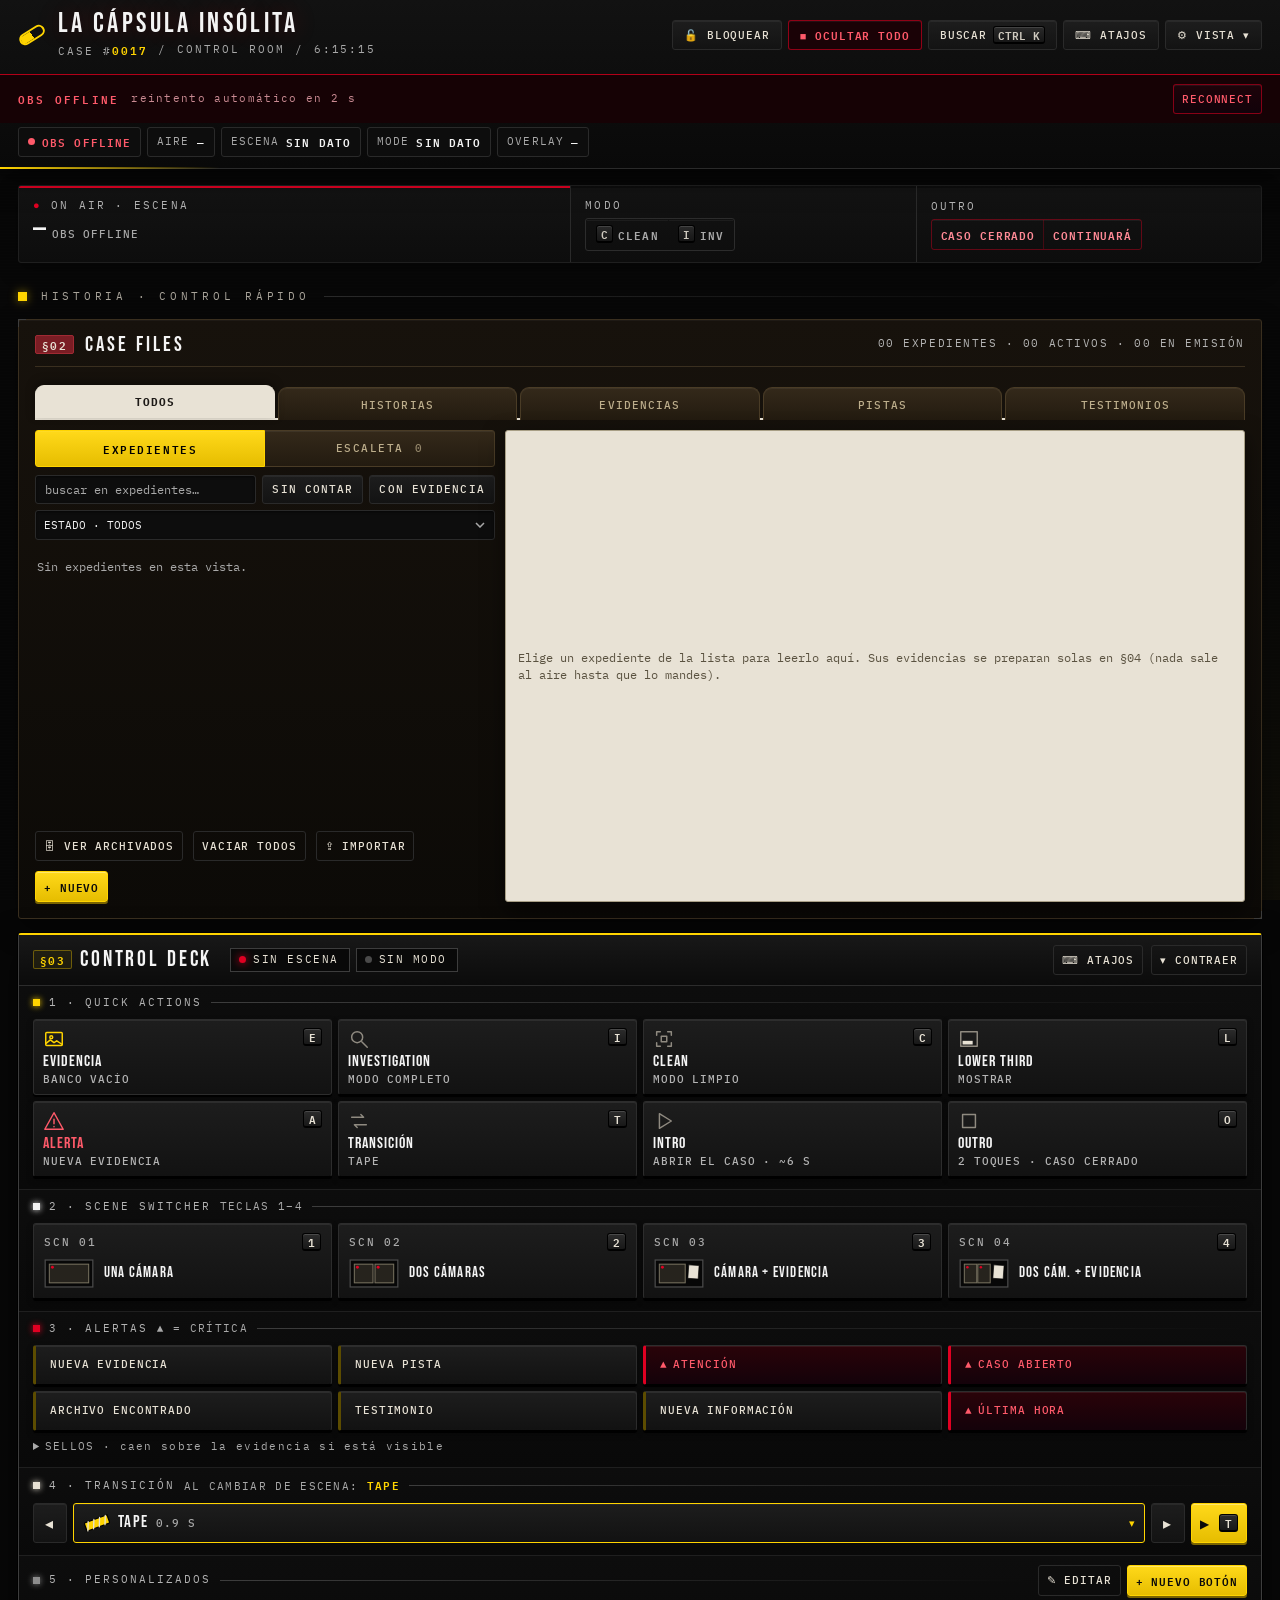
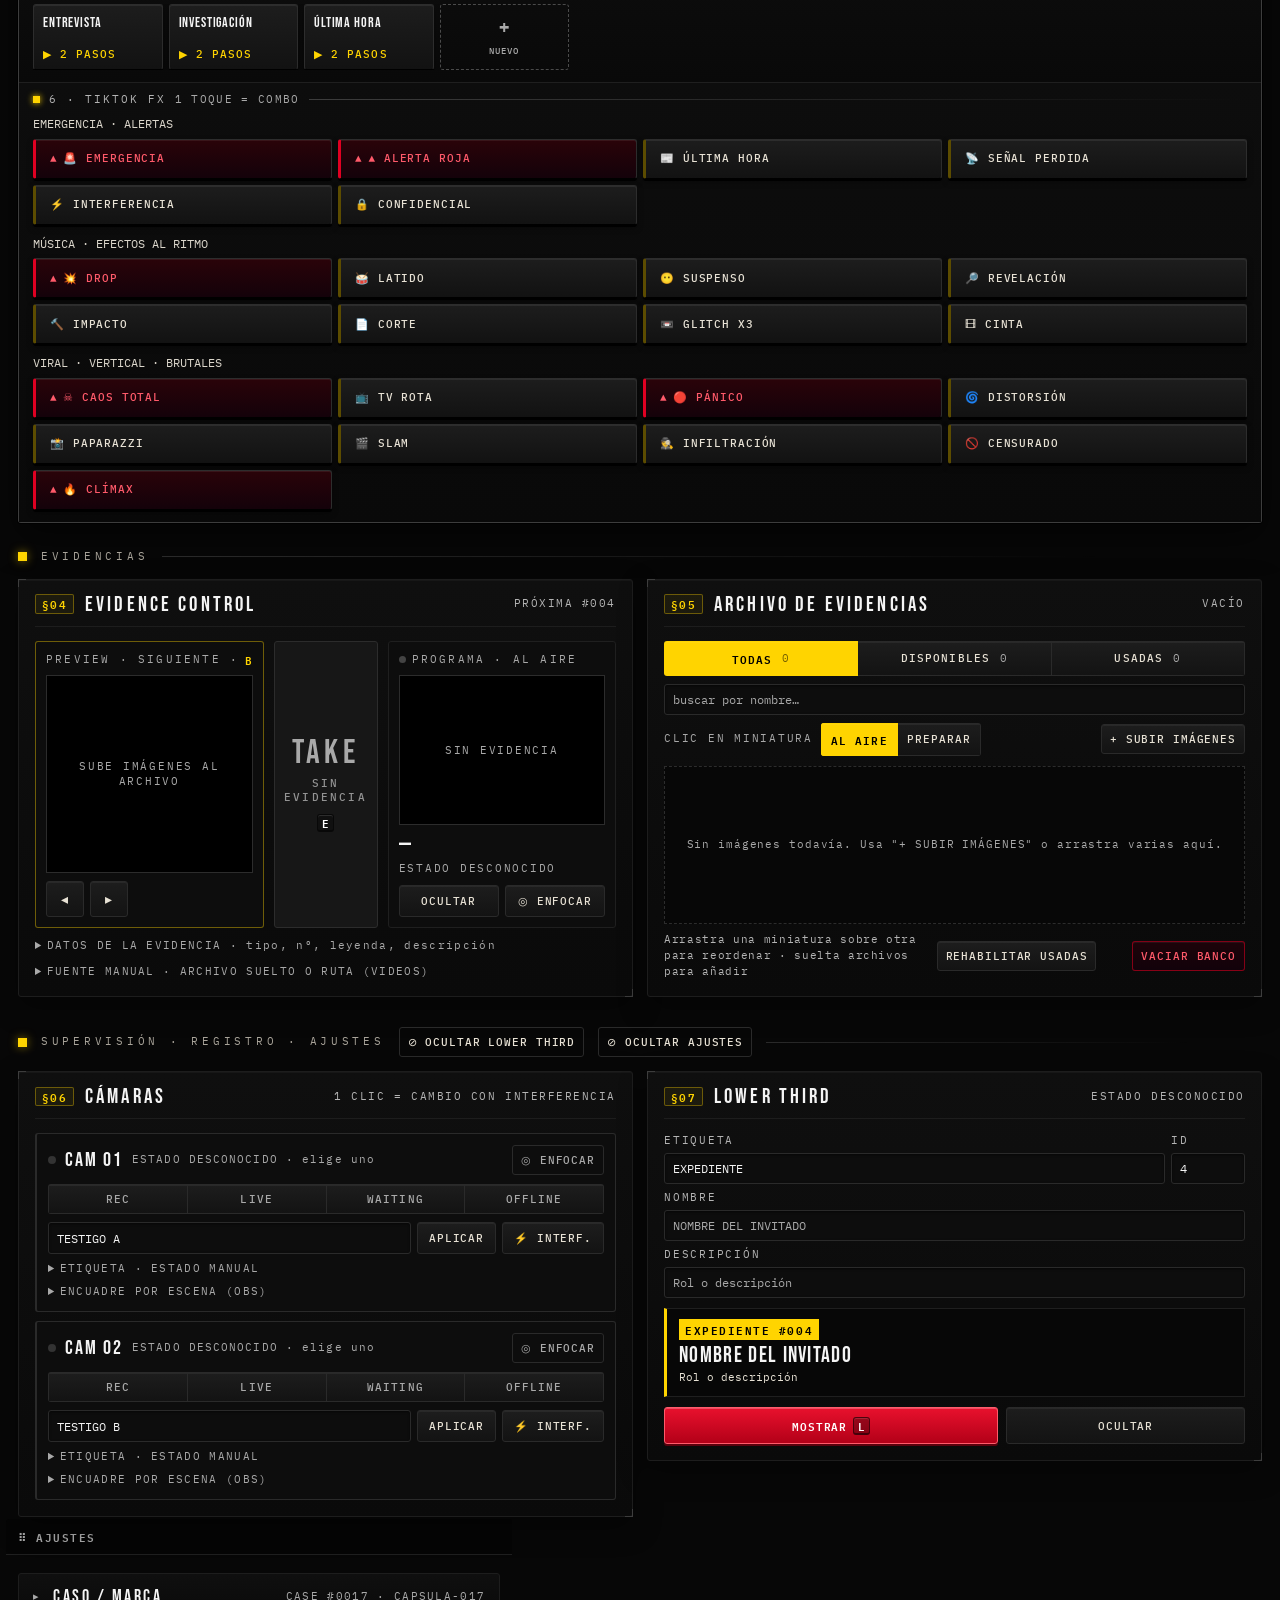
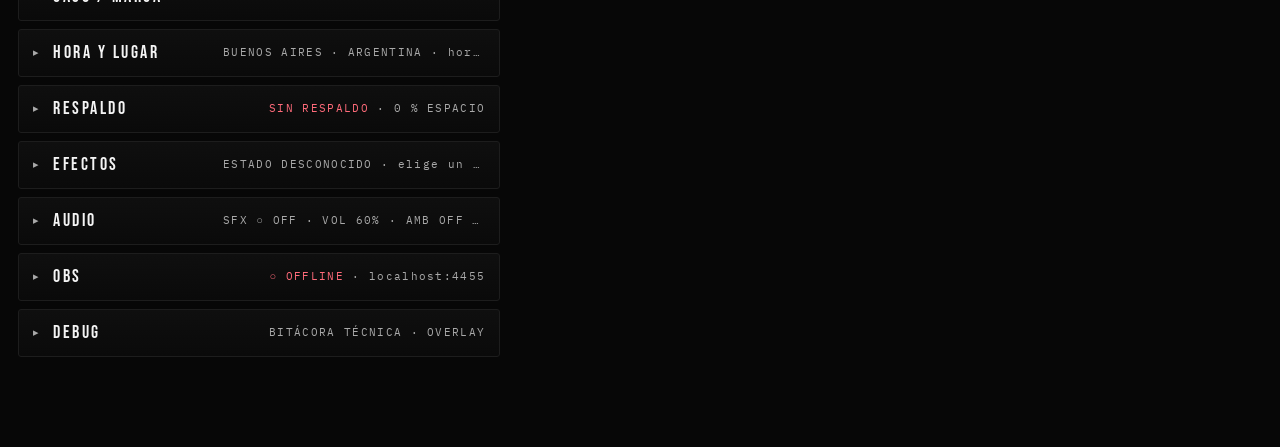
==== commit d5d0aac7: "Permite editar CASO/MARCA desde el panel, y atajos para cada efecto - Nuevo cajón "CASO / MARCA" en " ====
--- a/control.html
+++ b/control.html
@@ -446,6 +446,18 @@
   <!-- ============ COLUMNA C: ajustes ============ -->
   <div class="col col-c">
     <div class="drawers">
+      <details class="drawer" id="dr-brand">
+        <summary><span class="dr-t">CASO / MARCA</span><span class="dr-s" id="brand-summary">—</span></summary>
+        <div class="drawer-body">
+          <div class="hint">Título y número de expediente que se ven en el panel y en el overlay (cámaras, HUD, transiciones, intro). Se aplica con el botón y queda guardado.</div>
+          <label class="field" style="margin-top:8px"><span>TÍTULO</span><input id="brand-title-input" data-keep="brand-title-input" maxlength="60" placeholder="LA CÁPSULA INSÓLITA" autocomplete="off"></label>
+          <div class="grid2" style="margin-top:8px">
+            <label class="field"><span>NÚMERO DE CASO</span><input id="brand-case-number" data-keep="brand-case-number" maxlength="12" placeholder="0017" autocomplete="off"></label>
+            <label class="field"><span>ID DE EXPEDIENTE</span><input id="brand-case-id" data-keep="brand-case-id" maxlength="30" placeholder="CAPSULA-017" autocomplete="off"></label>
+          </div>
+          <div class="row" style="margin-top:10px"><button class="btn--primary" id="brand-apply">APLICAR AL OVERLAY</button></div>
+        </div>
+      </details>
       <details class="drawer" id="dr-hud">
         <summary><span class="dr-t">HORA Y LUGAR</span><span class="dr-s" id="hud-summary">—</span></summary>
         <div class="drawer-body">
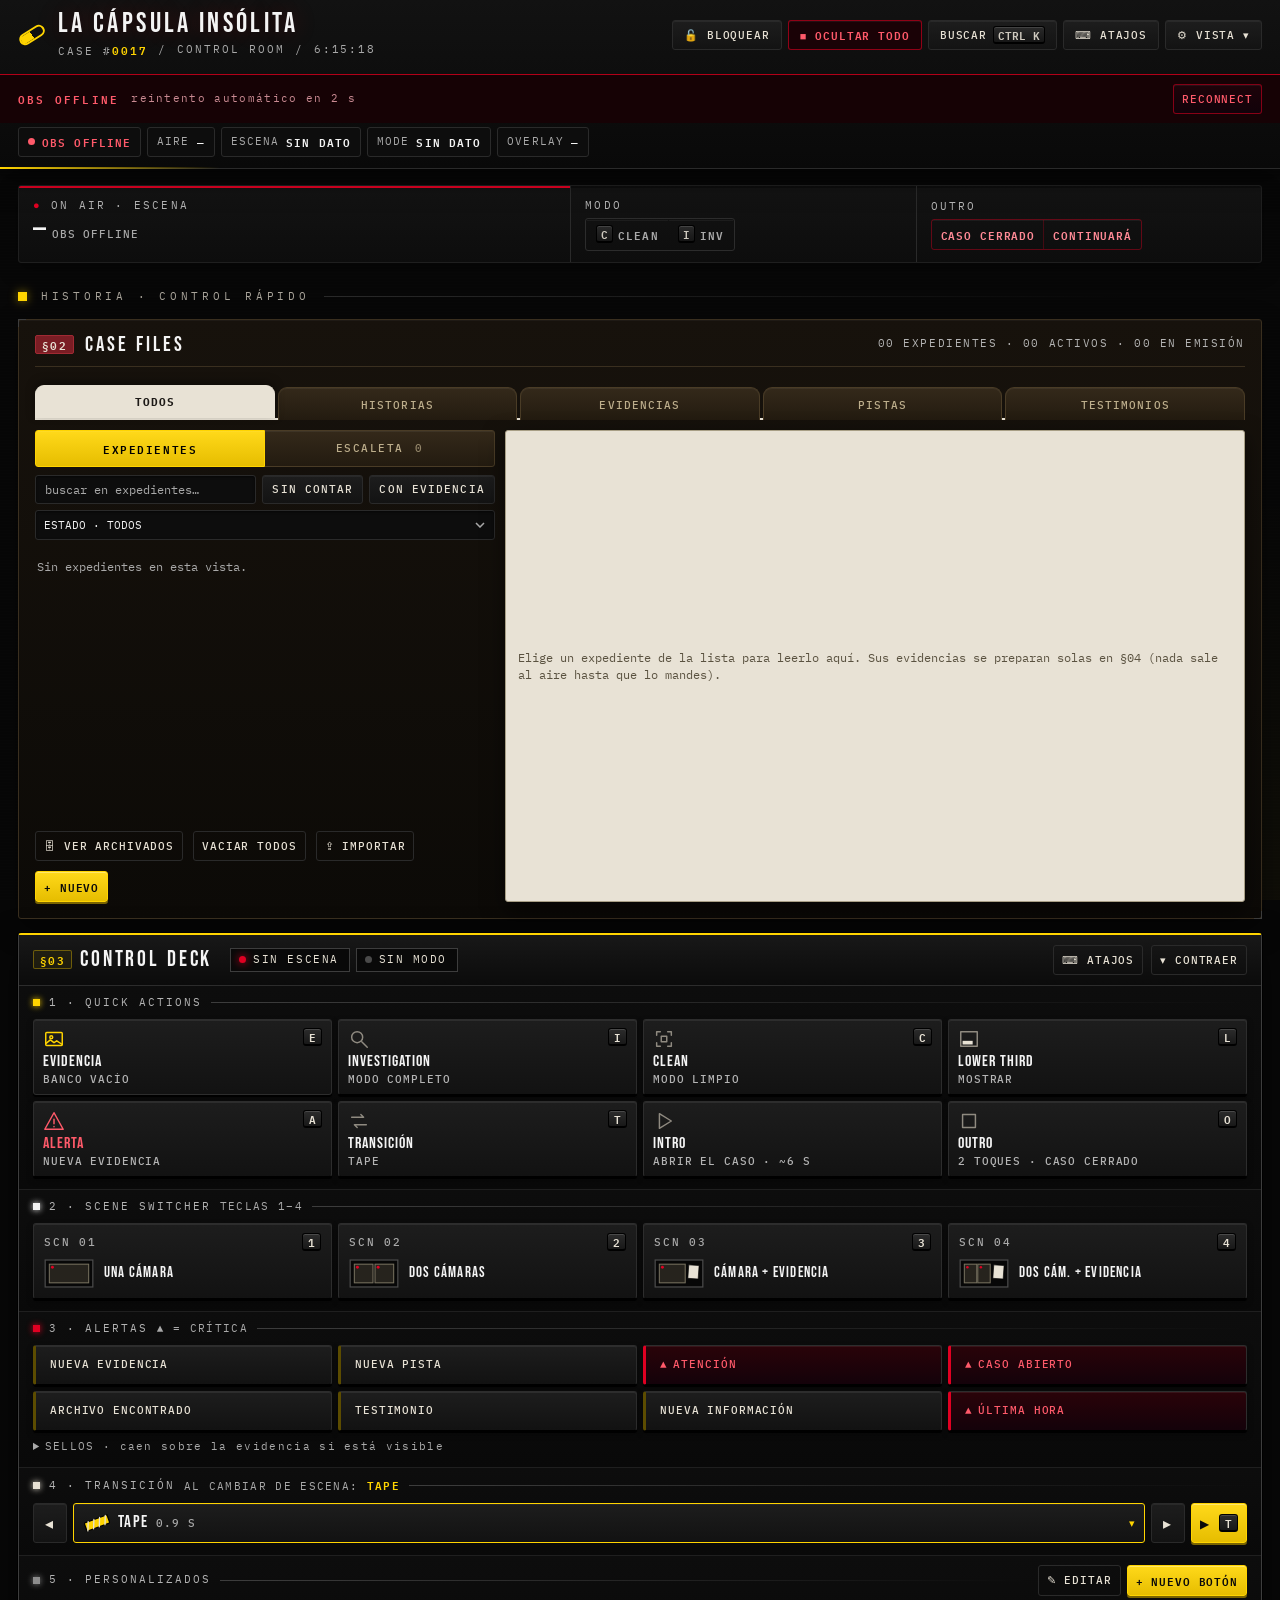
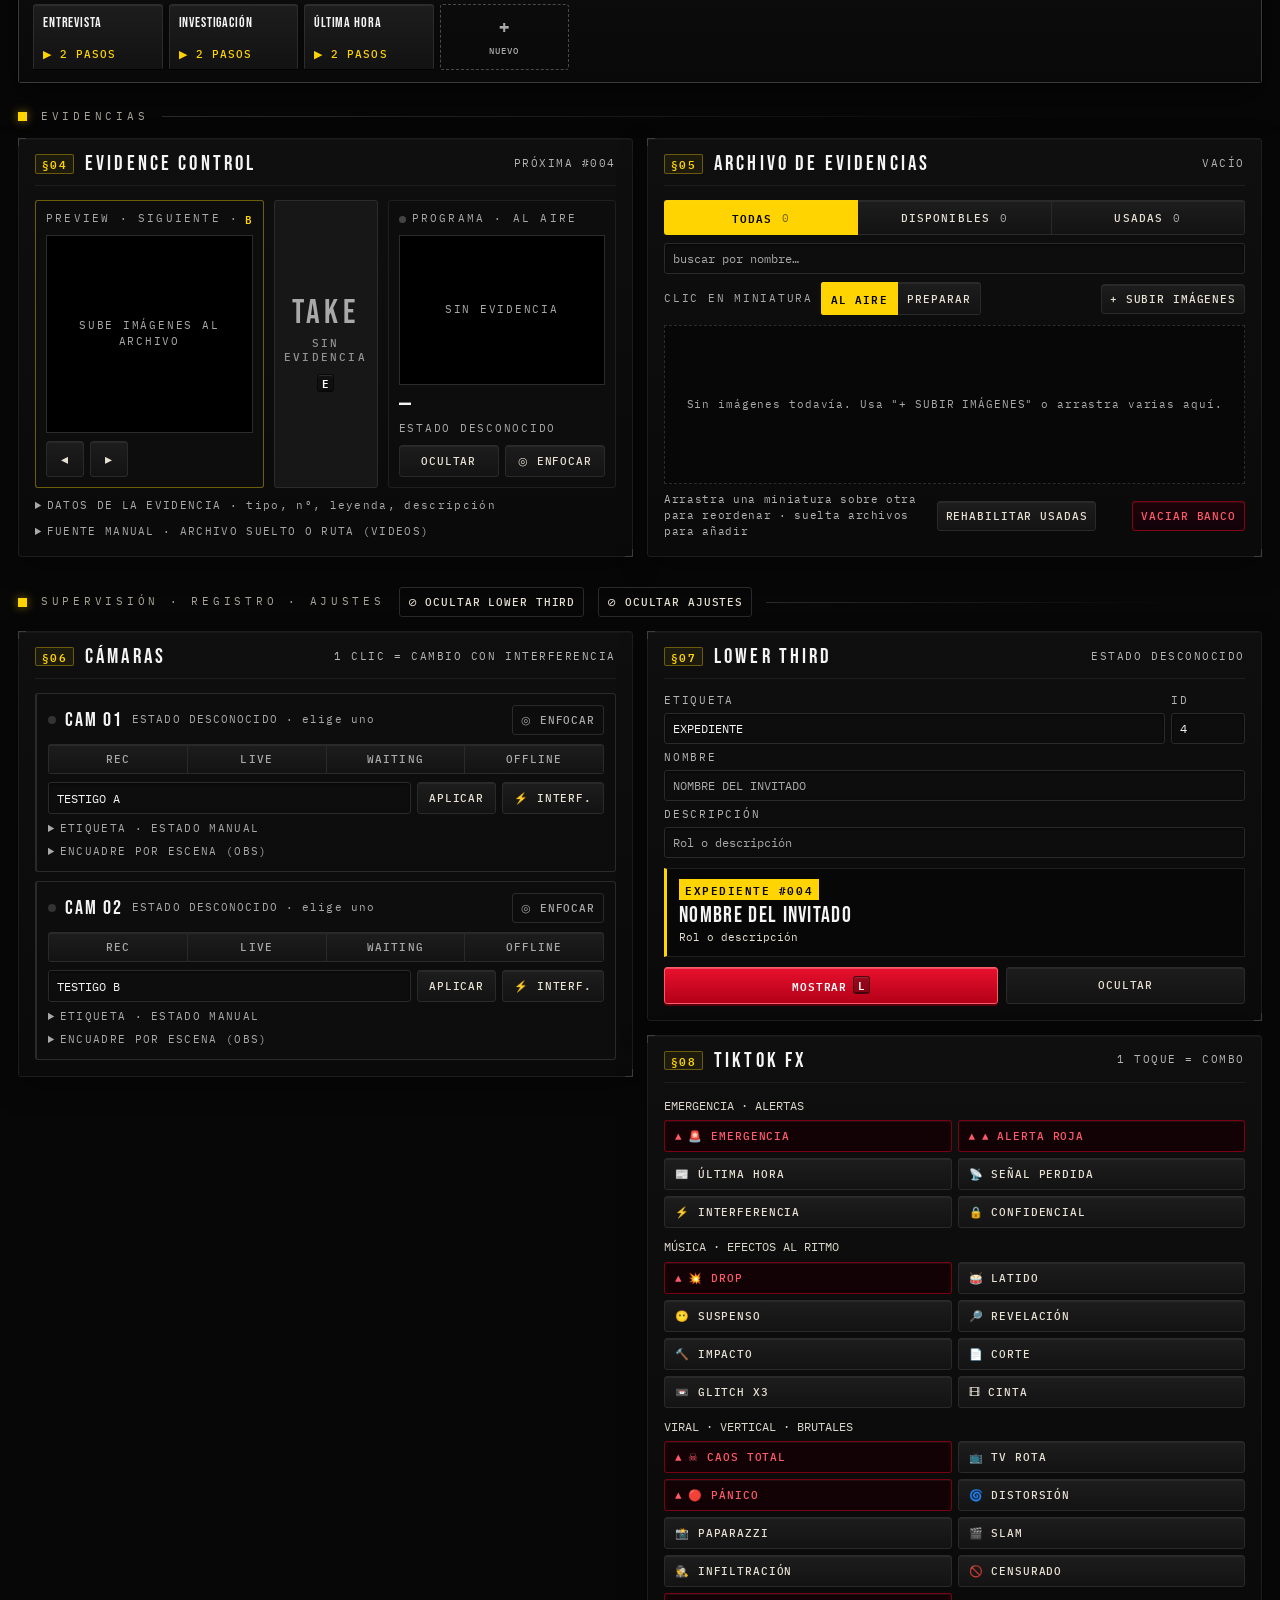
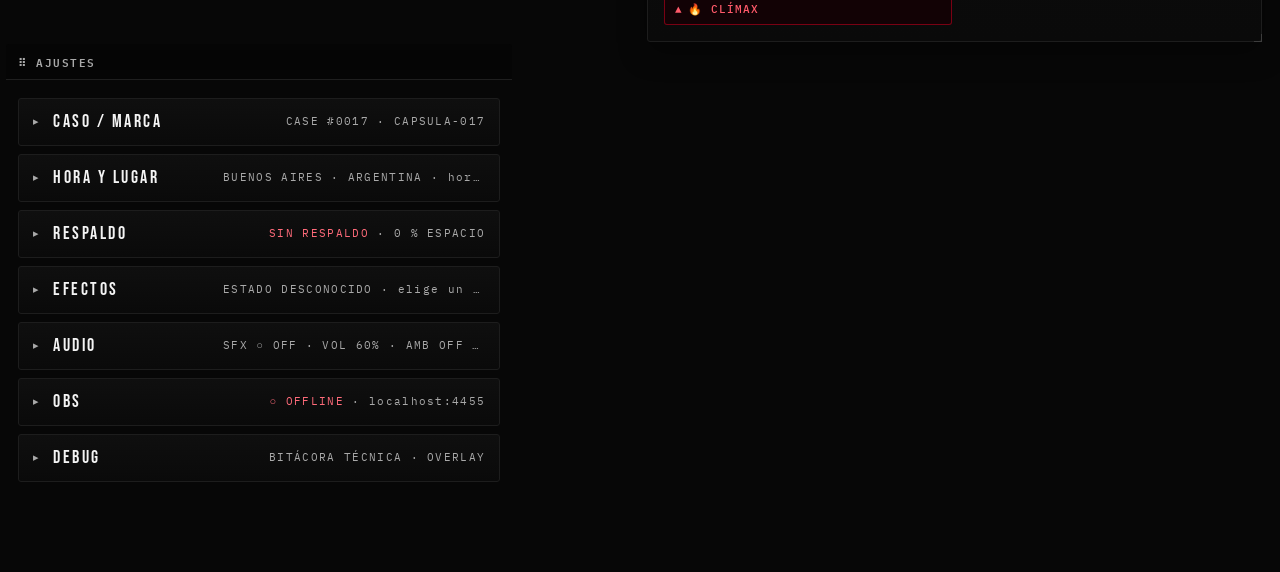
==== commit 1e2438a1: "Separa TIKTOK FX del Control Deck a su propia tarjeta (§08) Se saca la sección de dentro de #cdeck-b" ====
--- a/control.html
+++ b/control.html
@@ -257,15 +257,6 @@
       </div>
       <div class="cb-grid" id="cb-grid"></div>
     </div>
-    <div class="sm sm--tiktok" id="sm-tiktok">
-      <div class="sm-k">6 · TIKTOK FX <span class="sm-m">1 TOQUE = COMBO</span></div>
-      <div class="field-label" style="margin-bottom:6px">EMERGENCIA · ALERTAS</div>
-      <div class="alerts" id="tt-alerts"></div>
-      <div class="field-label" style="margin:10px 0 6px">MÚSICA · EFECTOS AL RITMO</div>
-      <div class="alerts" id="tt-music"></div>
-      <div class="field-label" style="margin:10px 0 6px">VIRAL · VERTICAL · BRUTALES</div>
-      <div class="alerts" id="tt-viral"></div>
-    </div>
   </div>
 </section>
 </div>
@@ -439,6 +430,16 @@
         <div class="ltp-role" id="ltp-role">Rol o descripción</div>
       </div>
       <div class="lt-btns"><button class="btn--primary" id="lt-show">MOSTRAR <kbd data-kbd="lt-toggle"></kbd></button><button id="lt-hide">OCULTAR</button></div>
+    </section>
+
+    <section class="card" id="card-tiktok">
+      <header class="card-h"><span class="card-id">§08</span><h2>TIKTOK FX</h2><span class="card-meta">1 TOQUE = COMBO</span></header>
+      <div class="field-label" style="margin-bottom:6px">EMERGENCIA · ALERTAS</div>
+      <div class="alerts" id="tt-alerts"></div>
+      <div class="field-label" style="margin:10px 0 6px">MÚSICA · EFECTOS AL RITMO</div>
+      <div class="alerts" id="tt-music"></div>
+      <div class="field-label" style="margin:10px 0 6px">VIRAL · VERTICAL · BRUTALES</div>
+      <div class="alerts" id="tt-viral"></div>
     </section>
 
   </div>
--- a/css/control.css
+++ b/css/control.css
@@ -647,10 +647,10 @@
 .cdeck-h #cdeck-toggle { margin-left: auto; flex: none; }
 .cdeck-body {
   display: grid; grid-template-columns: minmax(0, 1fr) minmax(0, 1fr); gap: 1px; background: var(--line);
-  grid-template-areas: "qa qa" "alerts alerts" "scenes scenes" "trans trans" "custom custom" "tiktok tiktok";
+  grid-template-areas: "qa qa" "alerts alerts" "scenes scenes" "trans trans" "custom custom";
 }
 .sm--qa { grid-area: qa; } .sm--alerts { grid-area: alerts; } .sm--trans { grid-area: trans; }
-.sm--scenes { grid-area: scenes; } .sm--custom { grid-area: custom; } .sm--tiktok { grid-area: tiktok; }
+.sm--scenes { grid-area: scenes; } .sm--custom { grid-area: custom; }
 .sm { min-width: 0; padding: 7px 12px 9px; background: var(--bg1); }
 .sm-k { display: flex; align-items: center; flex-wrap: wrap; gap: 4px 10px; min-width: 0; margin-bottom: 6px; color: var(--grey); font-size: 11px; letter-spacing: .18em; white-space: nowrap; }
 .sm-m { color: #a9a9a9; letter-spacing: .12em; font-size: 11px; min-width: 0; overflow: hidden; text-overflow: ellipsis; }
@@ -710,7 +710,7 @@
 .cdeck--collapsed .cdeck-h { border-bottom: 0; }
 .cdeck--collapsed .cdeck-body { display: flex; flex-wrap: wrap; gap: 6px 14px; align-items: center; padding: 4px 12px 8px; background: var(--bg1); }
 .cdeck--collapsed .sm { padding: 0; }
-.cdeck--collapsed .sm-k, .cdeck--collapsed .sm--alerts, .cdeck--collapsed .sm--trans, .cdeck--collapsed .sm--custom, .cdeck--collapsed .sm--tiktok, .cdeck--collapsed .scene-tr { display: none; }
+.cdeck--collapsed .sm-k, .cdeck--collapsed .sm--alerts, .cdeck--collapsed .sm--trans, .cdeck--collapsed .sm--custom, .cdeck--collapsed .scene-tr { display: none; }
 .cdeck--collapsed .qa-grid { display: flex; flex-wrap: wrap; gap: 4px; }
 .cdeck--collapsed .qa { min-height: 0; padding: 4px 8px; }
 .cdeck--collapsed .qa-s, .cdeck--collapsed .qa kbd, .cdeck--collapsed .m-s, .cdeck--collapsed .mode-btn kbd, .cdeck--collapsed .sc-t, .cdeck--collapsed .scene-btn .sc-n kbd { display: none; }
@@ -736,7 +736,7 @@
   .tr-tiles { grid-template-columns: repeat(3, minmax(0, 1fr)); }
   .cf-split { grid-template-columns: minmax(0, 1fr); grid-template-rows: 140px minmax(0, 1fr); }
   .cdeck .qa-grid, .cdeck .alerts, .cdeck .scenes { grid-template-columns: repeat(2, minmax(0, 1fr)); }
-  .cdeck-body { grid-template-areas: "qa qa" "alerts alerts" "scenes scenes" "trans trans" "custom custom" "tiktok tiktok"; }
+  .cdeck-body { grid-template-areas: "qa qa" "alerts alerts" "scenes scenes" "trans trans" "custom custom"; }
   .top-zone { padding: 0 12px; }
   .emerg-bar { margin: 10px 12px 0; }
 }
@@ -1049,7 +1049,7 @@
 /* =====================================================================================
    TRANSICIÓN COMPACTA (barra + popover) · AJUSTES DEL DECK
    ===================================================================================== */
-.cdeck-body { grid-template-areas: "qa qa" "scenes scenes" "alerts alerts" "trans trans" "custom custom" "tiktok tiktok"; }
+.cdeck-body { grid-template-areas: "qa qa" "scenes scenes" "alerts alerts" "trans trans" "custom custom"; }
 .sm--trans { position: relative; }
 .tr-bar { display: flex; gap: 6px; align-items: stretch; }
 .tr-step { flex: none; width: 34px; padding: 0; font-size: 16px; }
@@ -1382,7 +1382,7 @@
 body[data-eff=narrow] .deck { display: flex; flex-direction: column; }
 body[data-eff=narrow] .col { display: contents; }
 body[data-eff=narrow] .cdeck .qa-grid, body[data-eff=narrow] .cdeck .scenes, body[data-eff=narrow] .cdeck .alerts { grid-template-columns: repeat(2, minmax(0, 1fr)); }
-body[data-eff=narrow] .cdeck-body { grid-template-areas: "qa qa" "scenes scenes" "alerts alerts" "trans trans" "custom custom" "tiktok tiktok"; }
+body[data-eff=narrow] .cdeck-body { grid-template-areas: "qa qa" "scenes scenes" "alerts alerts" "trans trans" "custom custom"; }
 body[data-eff=narrow] .tr-pop .tr-tiles { grid-template-columns: repeat(4, minmax(0, 1fr)); }
 /* cabecera del Deck: los chips ceden espacio antes de pisar los botones */
 .cdeck-sum { flex: 1 1 0; min-width: 0; overflow: hidden; flex-wrap: nowrap; }
@@ -1622,7 +1622,7 @@
 body[data-eff=wide][data-cfw="100"].tp-open .top-zone > #card-notes { height: 820px; }
 /* con Case Files al 66 %, el Control Deck pasa a 2 columnas y se compacta */
 body[data-eff=wide][data-cfw="66"] .cdeck .qa-grid, body[data-eff=wide][data-cfw="66"] .cdeck .scenes, body[data-eff=wide][data-cfw="66"] .cdeck .alerts { grid-template-columns: repeat(2, minmax(0, 1fr)); }
-body[data-eff=wide][data-cfw="66"] .cdeck-body { grid-template-areas: "qa qa" "scenes scenes" "alerts alerts" "trans trans" "custom custom" "tiktok tiktok"; }
+body[data-eff=wide][data-cfw="66"] .cdeck-body { grid-template-areas: "qa qa" "scenes scenes" "alerts alerts" "trans trans" "custom custom"; }
 body[data-eff=wide][data-cfw="66"] .cdeck .qa { min-height: 62px; }
 body[data-eff=wide][data-cfw="66"] .tr-pop { width: min(440px, 92vw); } body[data-eff=wide][data-cfw="66"] .tr-pop .tr-tiles { grid-template-columns: repeat(4, minmax(0, 1fr)); }
 body[data-eff=wide][data-cfw="66"] .cdeck-h .cdeck-sum { display: none; }
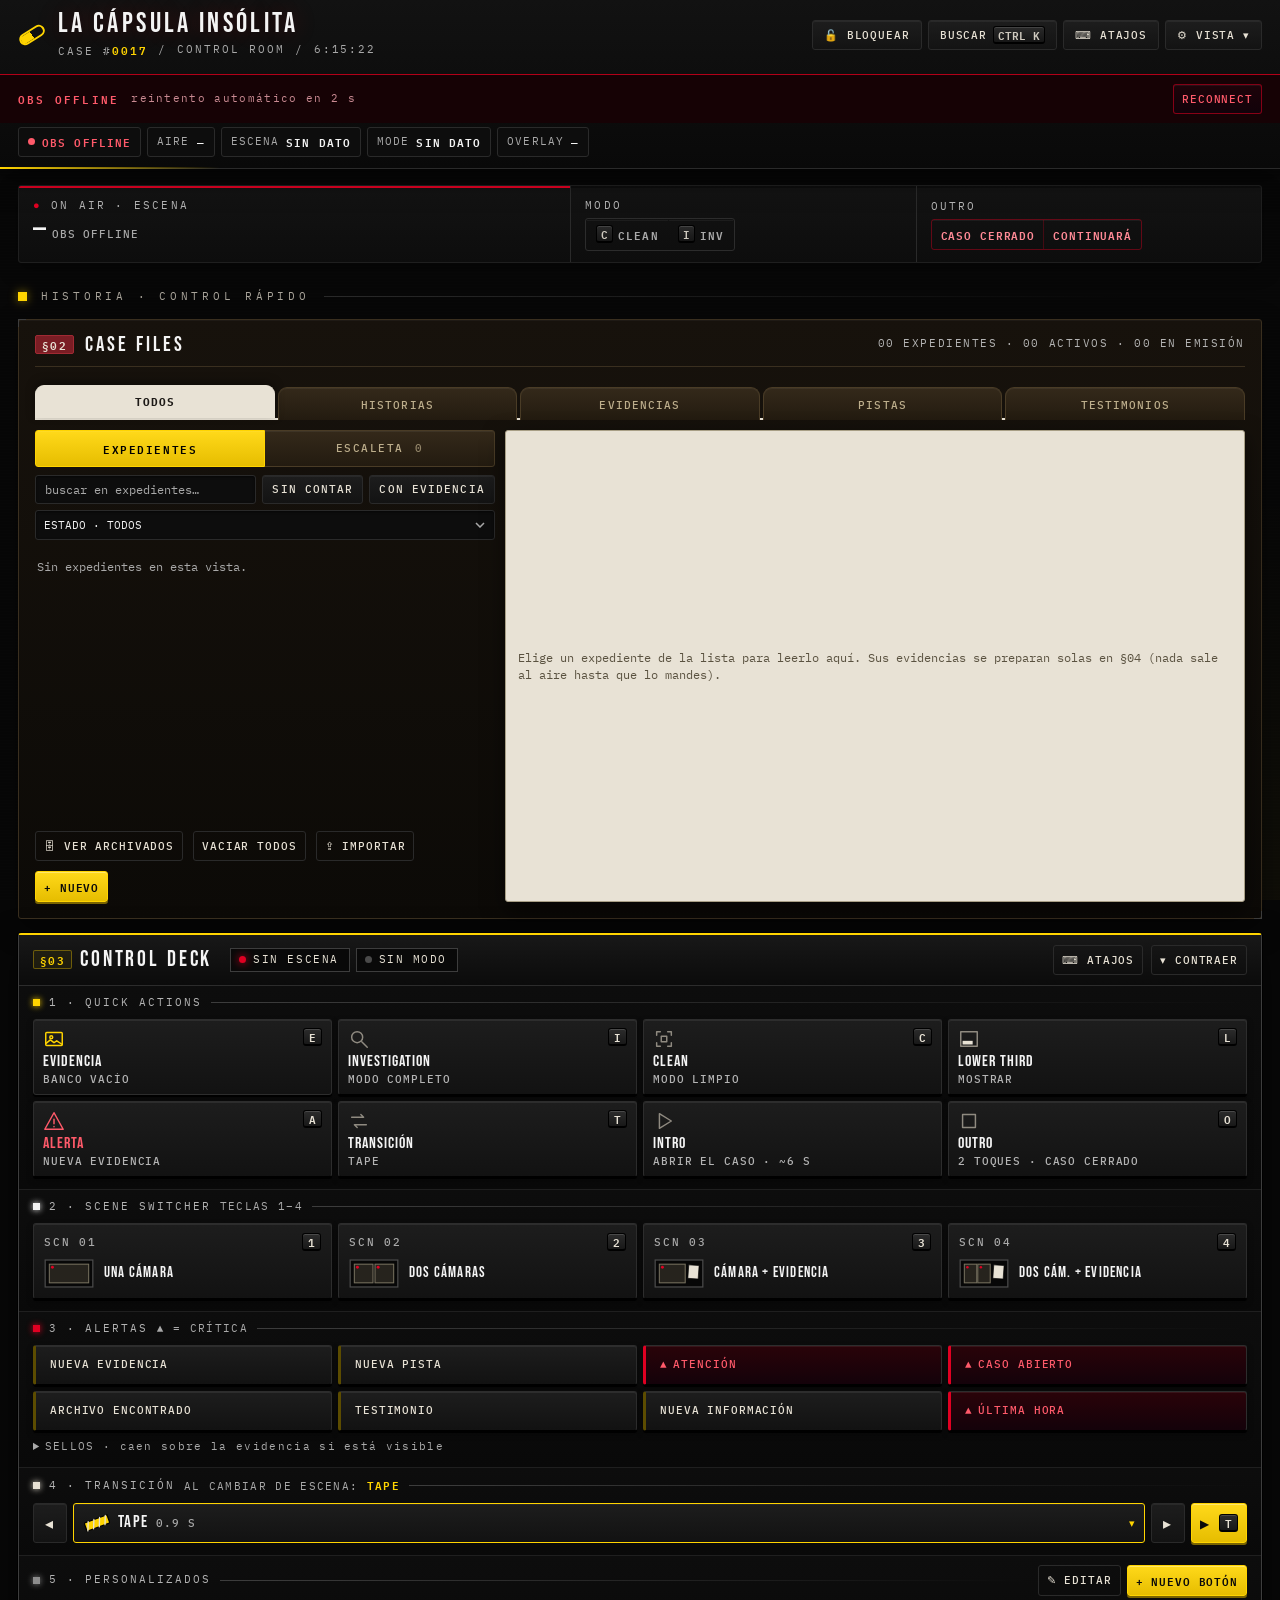
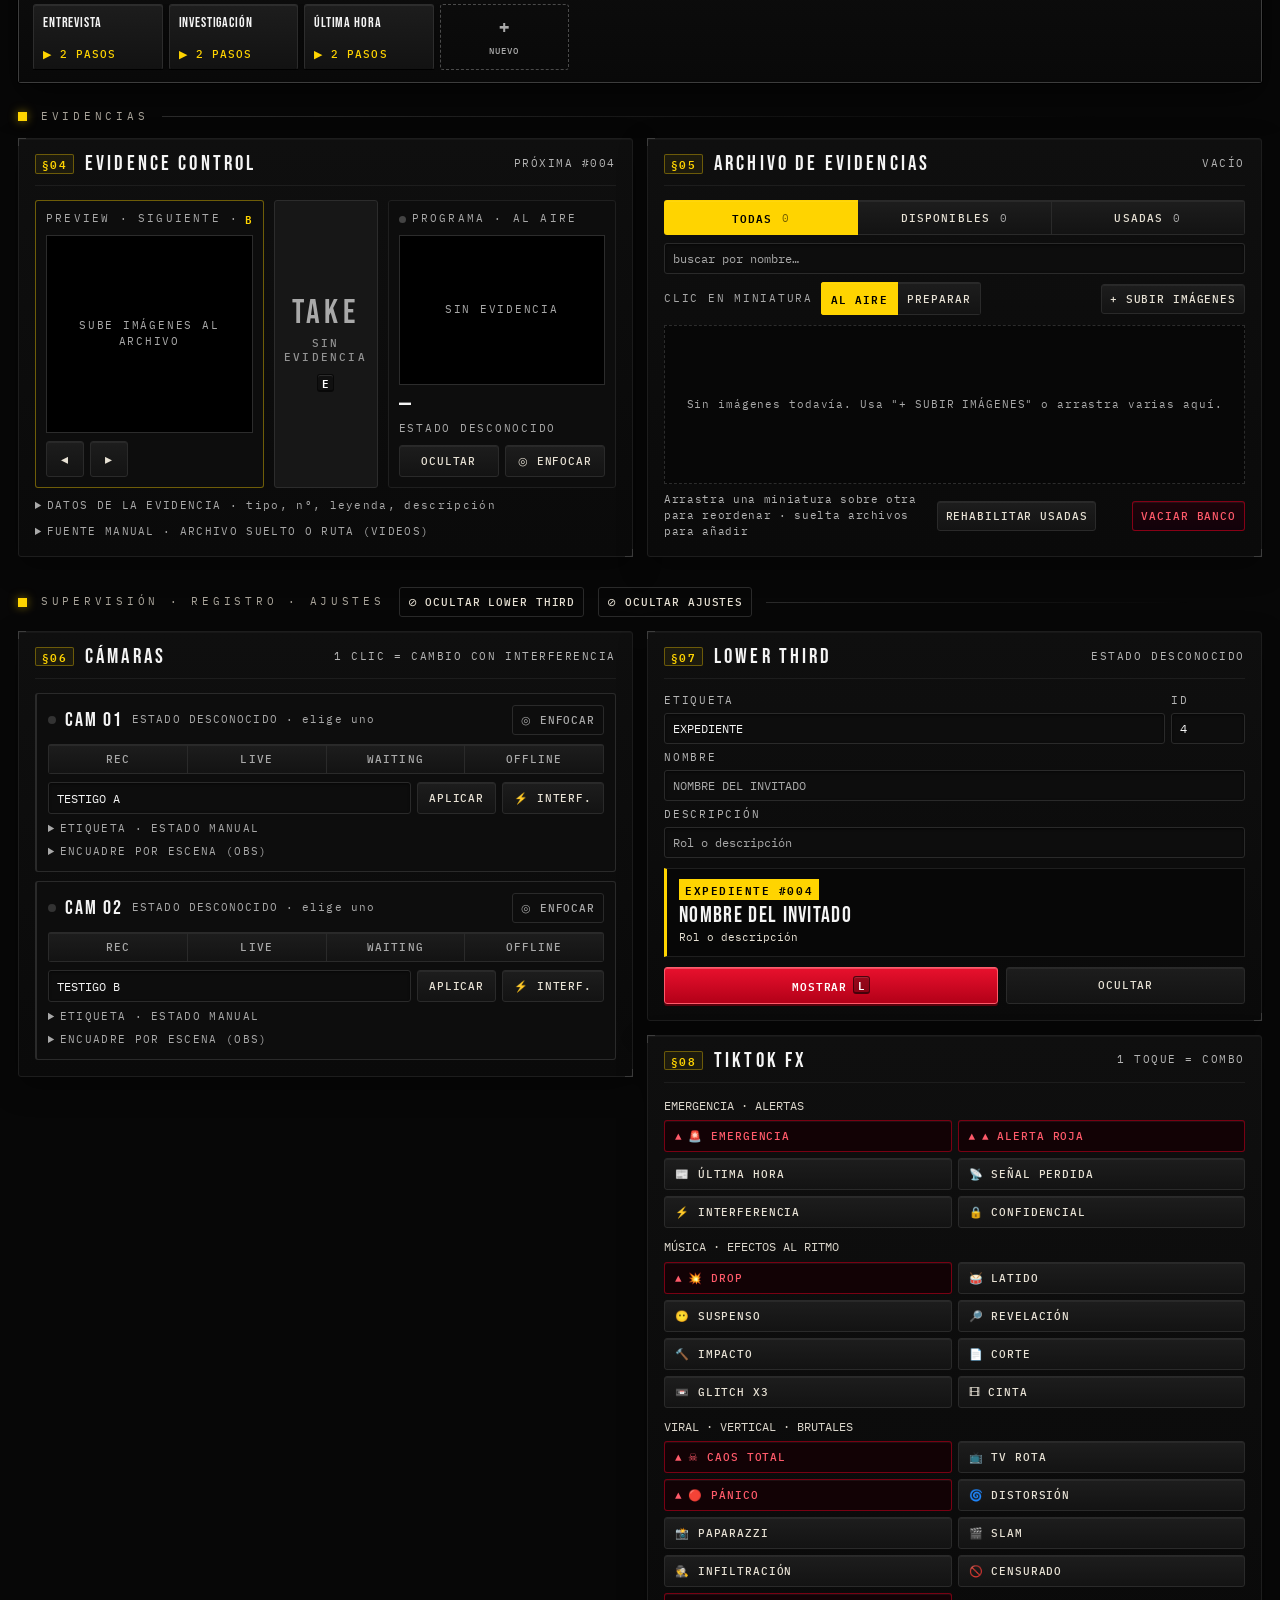
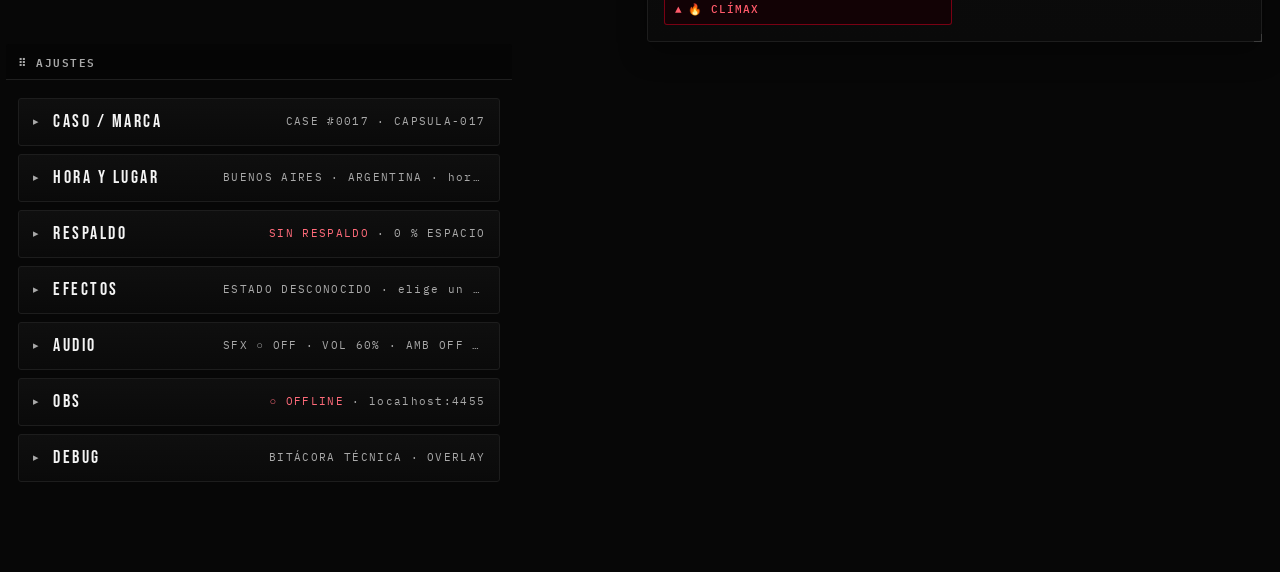
==== commit a13fd74f: "Saca el botón OCULTAR TODO del header (queda accesible por Ctrl+K o atajo asignado)" ====
--- a/control.html
+++ b/control.html
@@ -28,7 +28,6 @@
   </div>
   <div class="top-tools">
     <button id="panel-lock" class="lock-btn" title="Bloquea los botones y atajos (OCULTAR TODO sigue activo). Vuelve a pulsar para desbloquear.">🔓 BLOQUEAR <kbd data-kbd="panel-lock"></kbd></button>
-    <button class="top-panic" id="top-panic" data-act="hideall" title="Ocultar todo: evidencia, lower third y alertas (pánico)">■ OCULTAR TODO</button>
     <button id="open-palette" title="Buscar y ejecutar cualquier acción (Ctrl+K)"><span class="open-palette-label">BUSCAR</span> <kbd>CTRL K</kbd></button>
     <button id="open-keys" title="Editar atajos de teclado (?)">⌨ ATAJOS</button>
     <div class="view-wrap">
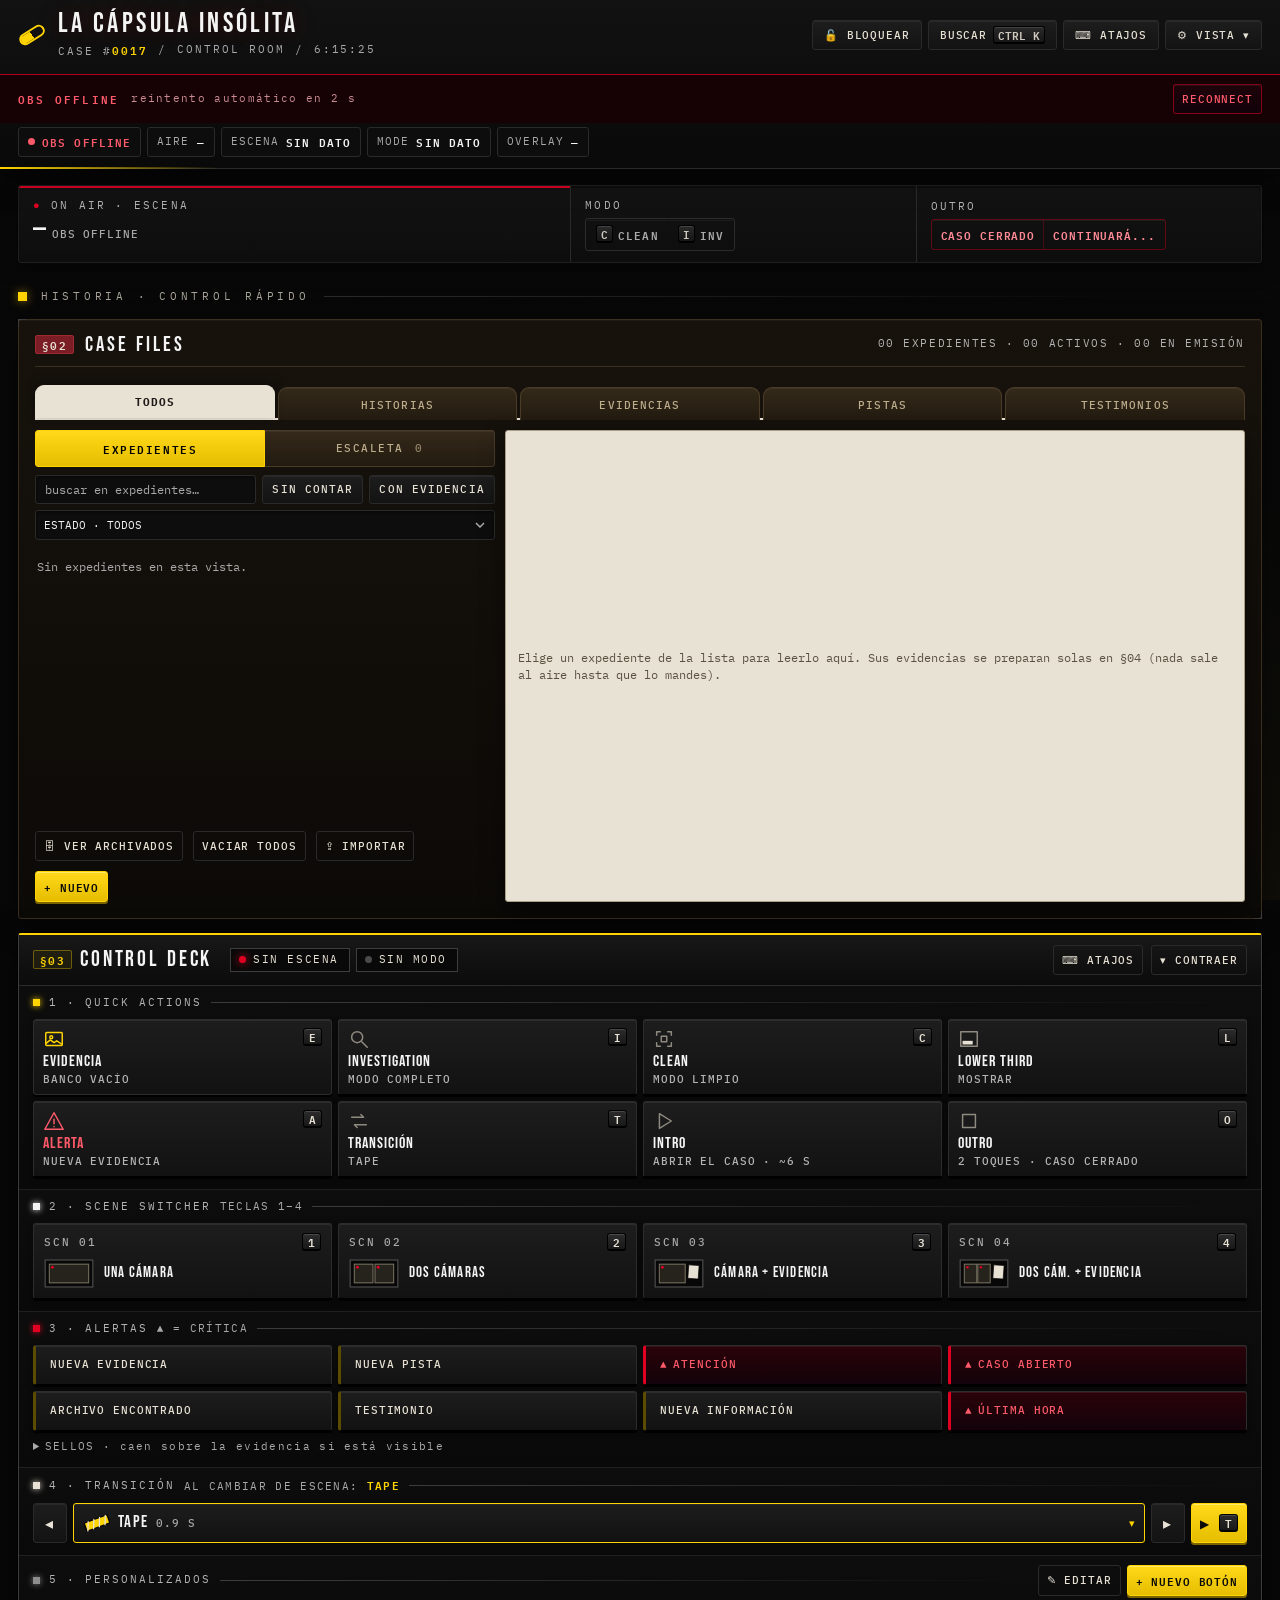
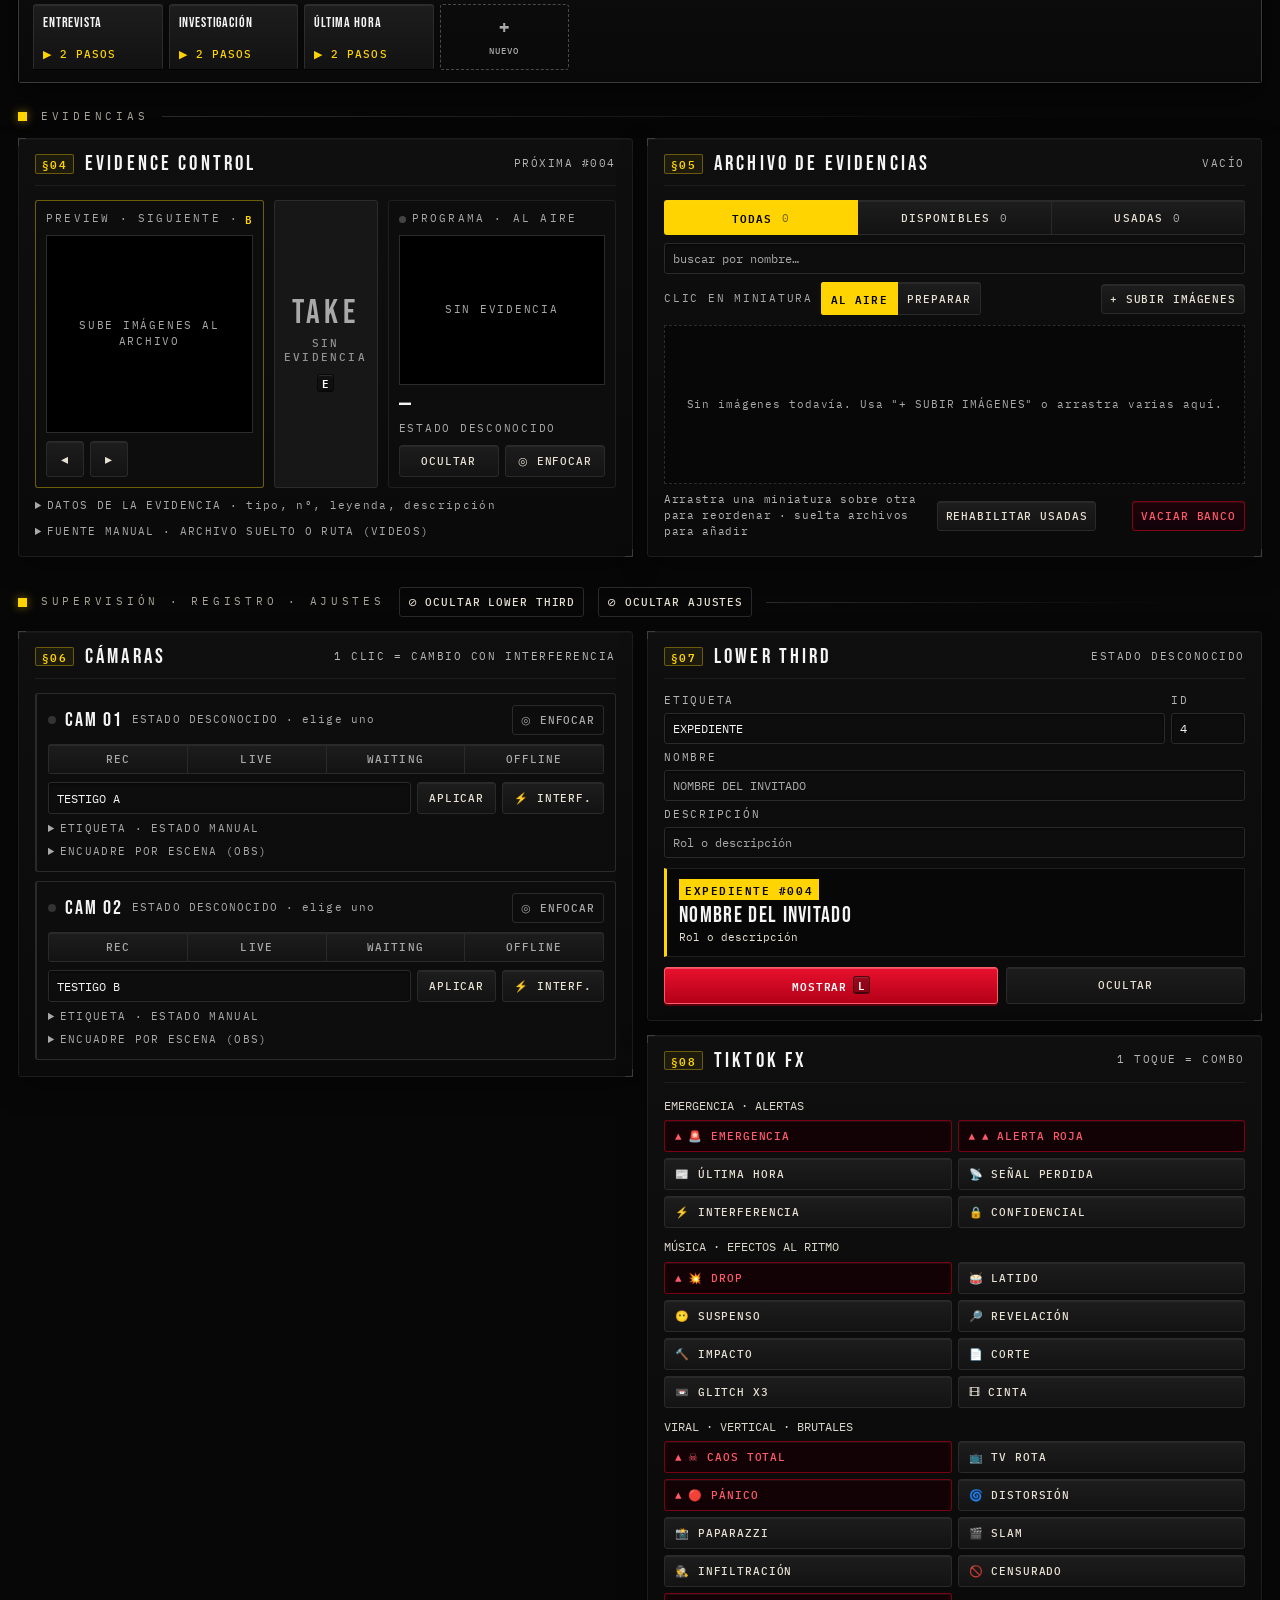
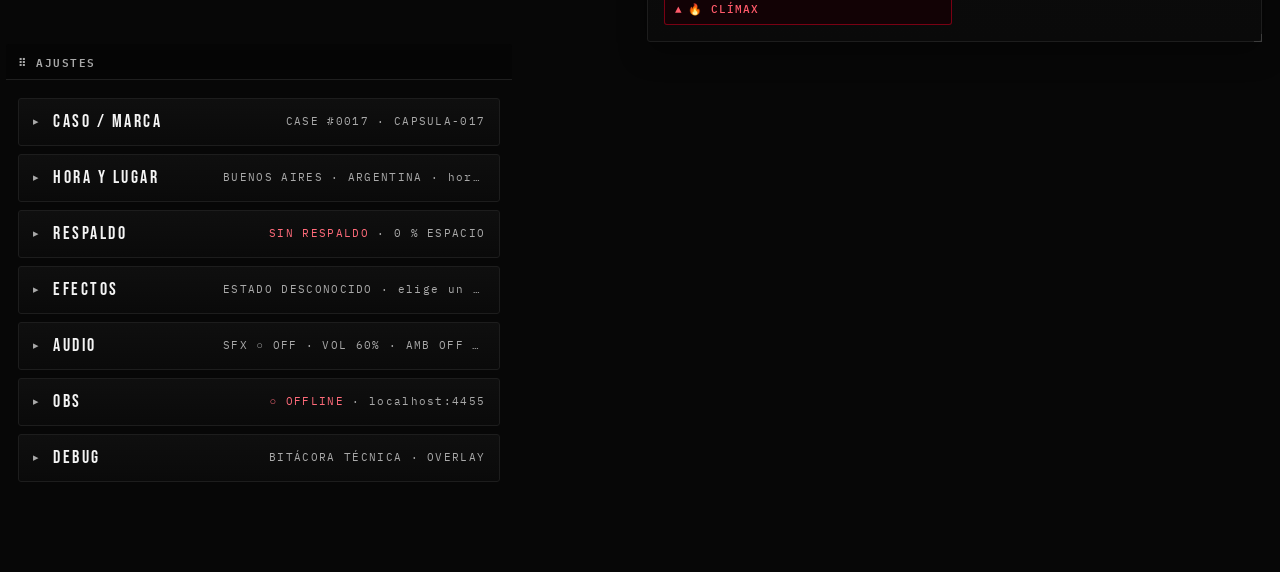
==== commit e23b8fb6: "Textos del switch OUTRO personalizables desde el panel Nuevos campos "OUTRO 1" / "OUTRO 2" en el caj" ====
--- a/control.html
+++ b/control.html
@@ -456,6 +456,11 @@
             <label class="field"><span>ID DE EXPEDIENTE</span><input id="brand-case-id" data-keep="brand-case-id" maxlength="30" placeholder="CAPSULA-017" autocomplete="off"></label>
           </div>
           <div class="row" style="margin-top:10px"><button class="btn--primary" id="brand-apply">APLICAR AL OVERLAY</button></div>
+          <div class="sub-k">TEXTOS DEL SWITCH OUTRO · el que está al lado de MODO, arriba</div>
+          <div class="grid2">
+            <label class="field"><span>OUTRO 1</span><input id="outro-label-1" data-keep="outro-label-1" maxlength="30" placeholder="CASO CERRADO" autocomplete="off"></label>
+            <label class="field"><span>OUTRO 2</span><input id="outro-label-2" data-keep="outro-label-2" maxlength="30" placeholder="CONTINUARÁ..." autocomplete="off"></label>
+          </div>
         </div>
       </details>
       <details class="drawer" id="dr-hud">
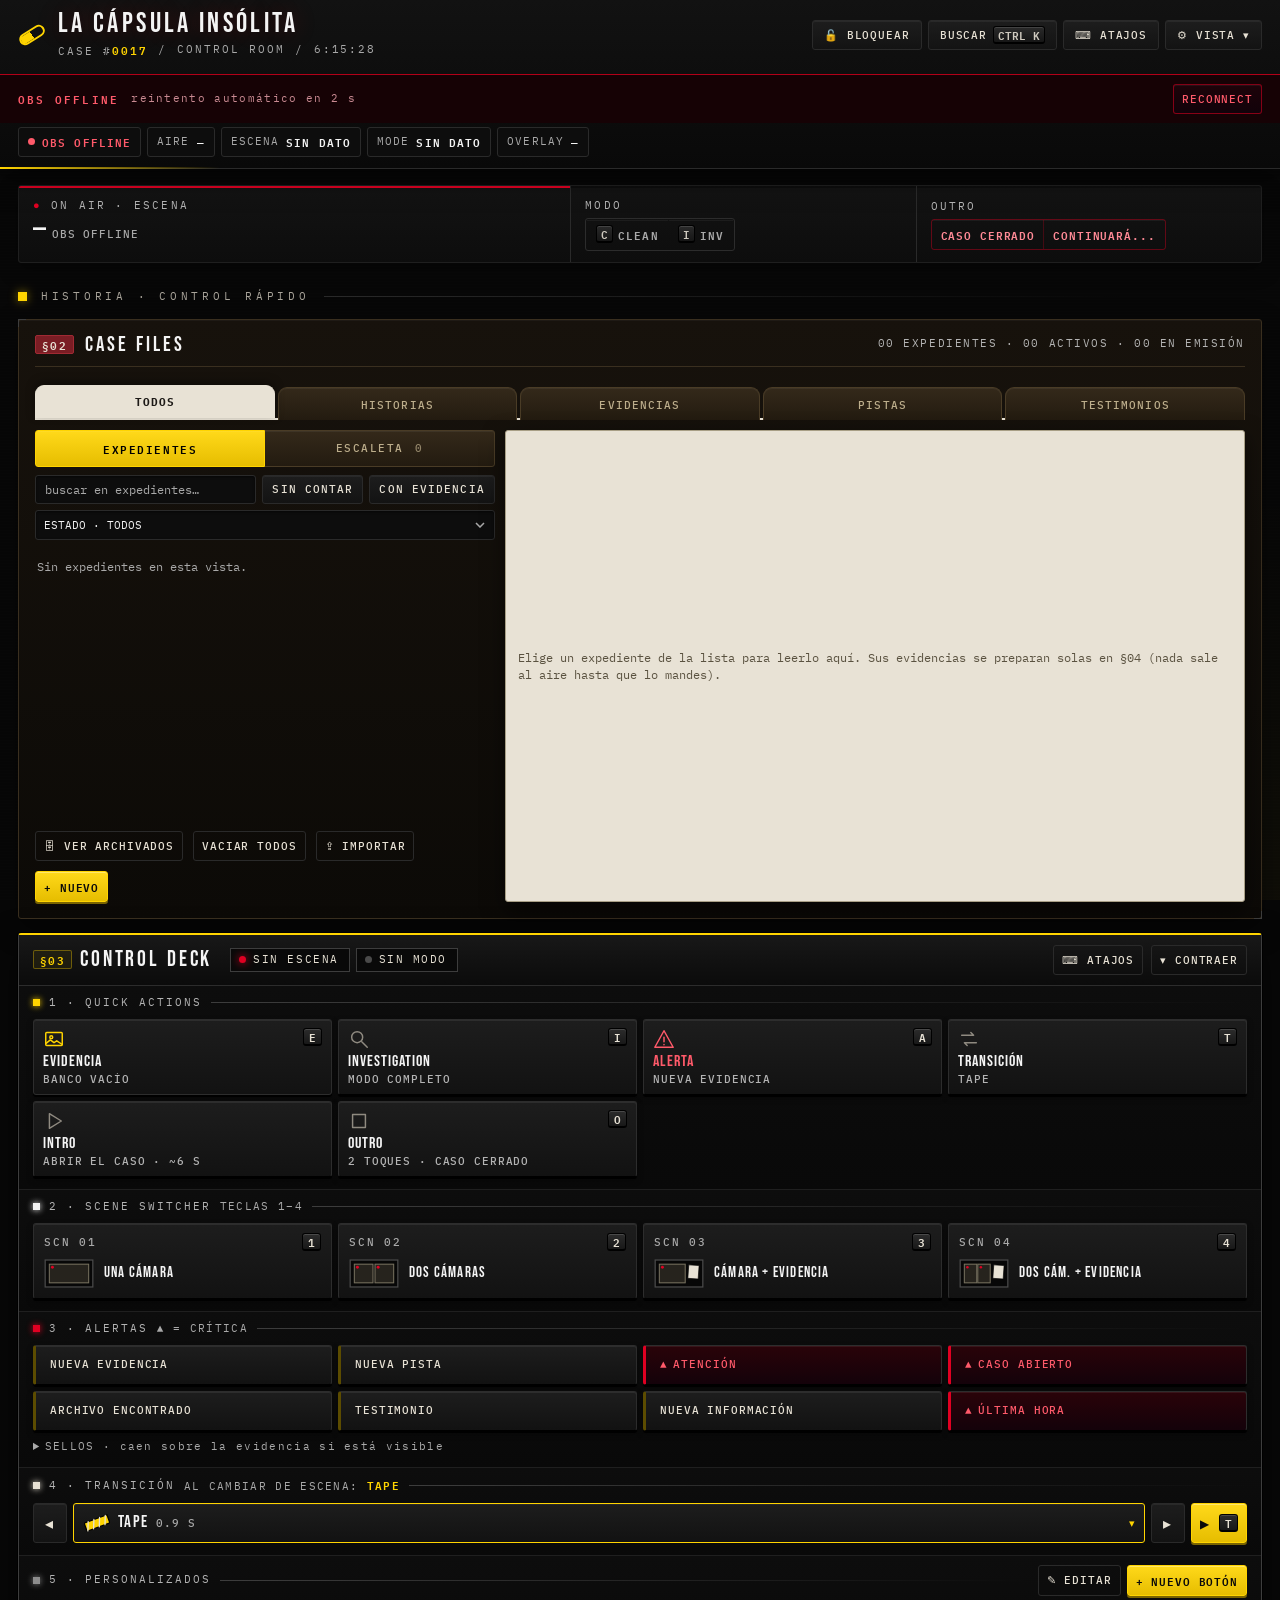
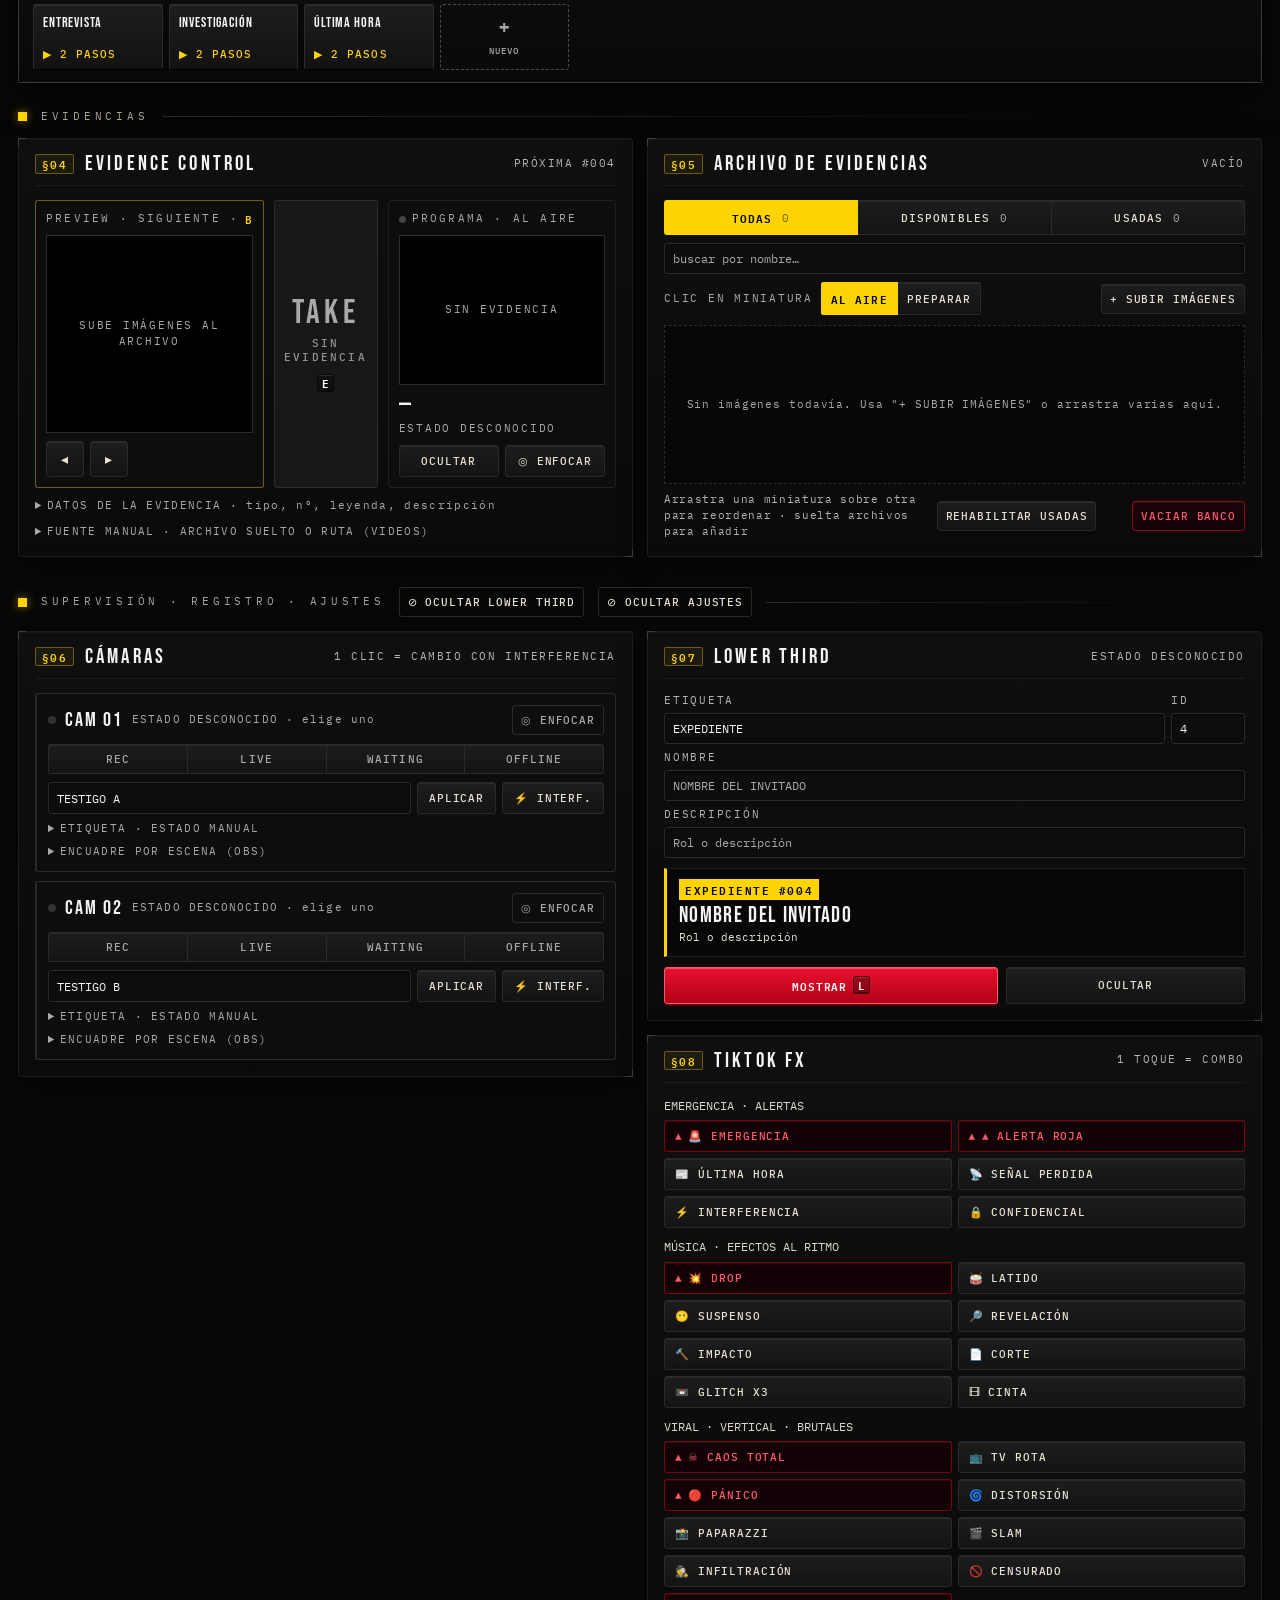
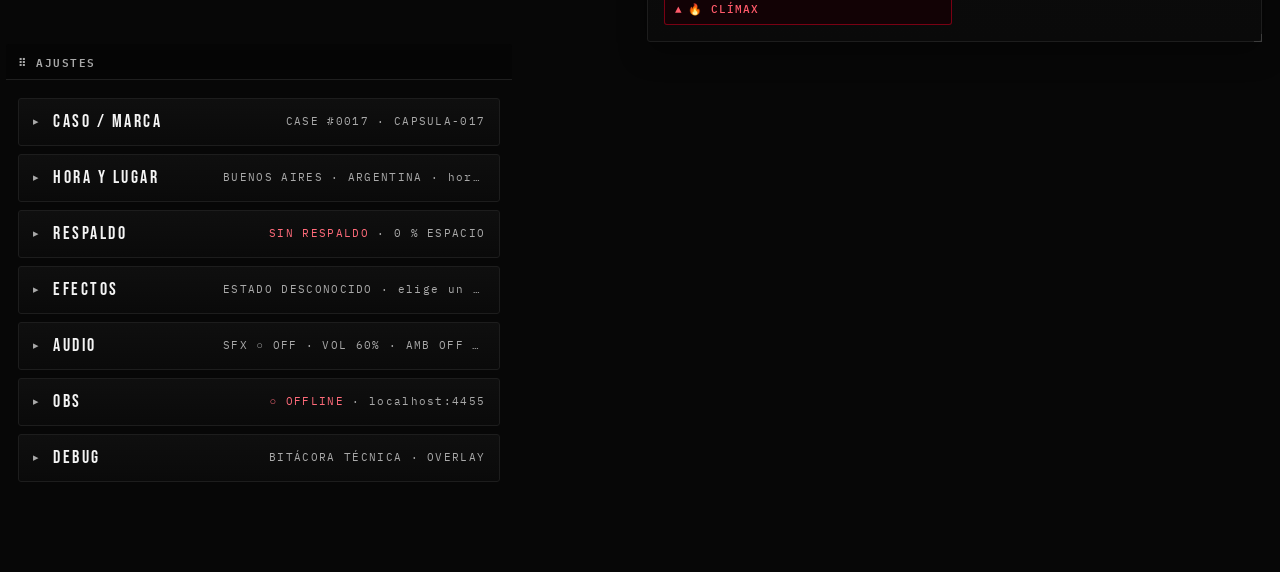
==== commit 3a9a9be0: "Quita CLEAN y LOWER THIRD de QUICK ACTIONS (duplicados con la nowbar) CLEAN ya está en el switch MOD" ====
--- a/control.html
+++ b/control.html
@@ -214,8 +214,6 @@
       <div class="qa-grid">
         <button class="qa qa--ev" data-act="ev-next"><svg class="qi" viewBox="0 0 24 24" aria-hidden="true"><rect x="3" y="5" width="18" height="14" rx="1"/><circle cx="9" cy="10" r="1.6"/><path d="M3 17l5-4 4 3 3-2 6 4"/></svg><kbd data-kbd="ev-next"></kbd><span class="qa-t">Evidencia</span><span class="qa-s" id="qa-ev-s">siguiente del banco</span></button>
         <button class="qa qa--inv" data-act="mode-investigation" id="qa-inv"><svg class="qi" viewBox="0 0 24 24" aria-hidden="true"><circle cx="10" cy="10" r="6"/><path d="M15 15l6 6"/></svg><kbd data-kbd="mode-investigation"></kbd><span class="qa-t">Investigation</span><span class="qa-s">modo completo</span></button>
-        <button class="qa qa--clean" data-act="mode-clean" id="qa-clean"><svg class="qi" viewBox="0 0 24 24" aria-hidden="true"><path d="M4 8V4h4M16 4h4v4M20 16v4h-4M8 20H4v-4"/><rect x="9" y="9" width="6" height="6"/></svg><kbd data-kbd="mode-clean"></kbd><span class="qa-t">Clean</span><span class="qa-s">modo limpio</span></button>
-        <button class="qa" data-act="lt-toggle" id="qa-lt"><svg class="qi" viewBox="0 0 24 24" aria-hidden="true"><rect x="3" y="4" width="18" height="16"/><rect x="5" y="14" width="11" height="4" class="f"/></svg><kbd data-kbd="lt-toggle"></kbd><span class="qa-t">Lower third</span><span class="qa-s" id="qa-lt-s">mostrar</span></button>
         <button class="qa qa--alert" data-act="alert-last"><svg class="qi" viewBox="0 0 24 24" aria-hidden="true"><path d="M12 3l10 18H2z"/><path d="M12 10v5M12 18v.4"/></svg><kbd data-kbd="alert-last"></kbd><span class="qa-t">Alerta</span><span class="qa-s" id="qa-alert-s">NUEVA EVIDENCIA</span></button>
         <button class="qa" data-act="tr-run"><svg class="qi" viewBox="0 0 24 24" aria-hidden="true"><path d="M4 8h13l-3-3M20 16H7l3 3"/></svg><kbd data-kbd="tr-run"></kbd><span class="qa-t">Transición</span><span class="qa-s" id="qa-tr-s">tape</span></button>
         <button class="qa" data-act="intro" id="intro"><svg class="qi" viewBox="0 0 24 24" aria-hidden="true"><path d="M7 4l13 8-13 8z"/></svg><kbd data-kbd="intro"></kbd><span class="qa-t">Intro</span><span class="qa-s">abrir el caso · ~6 s</span></button>
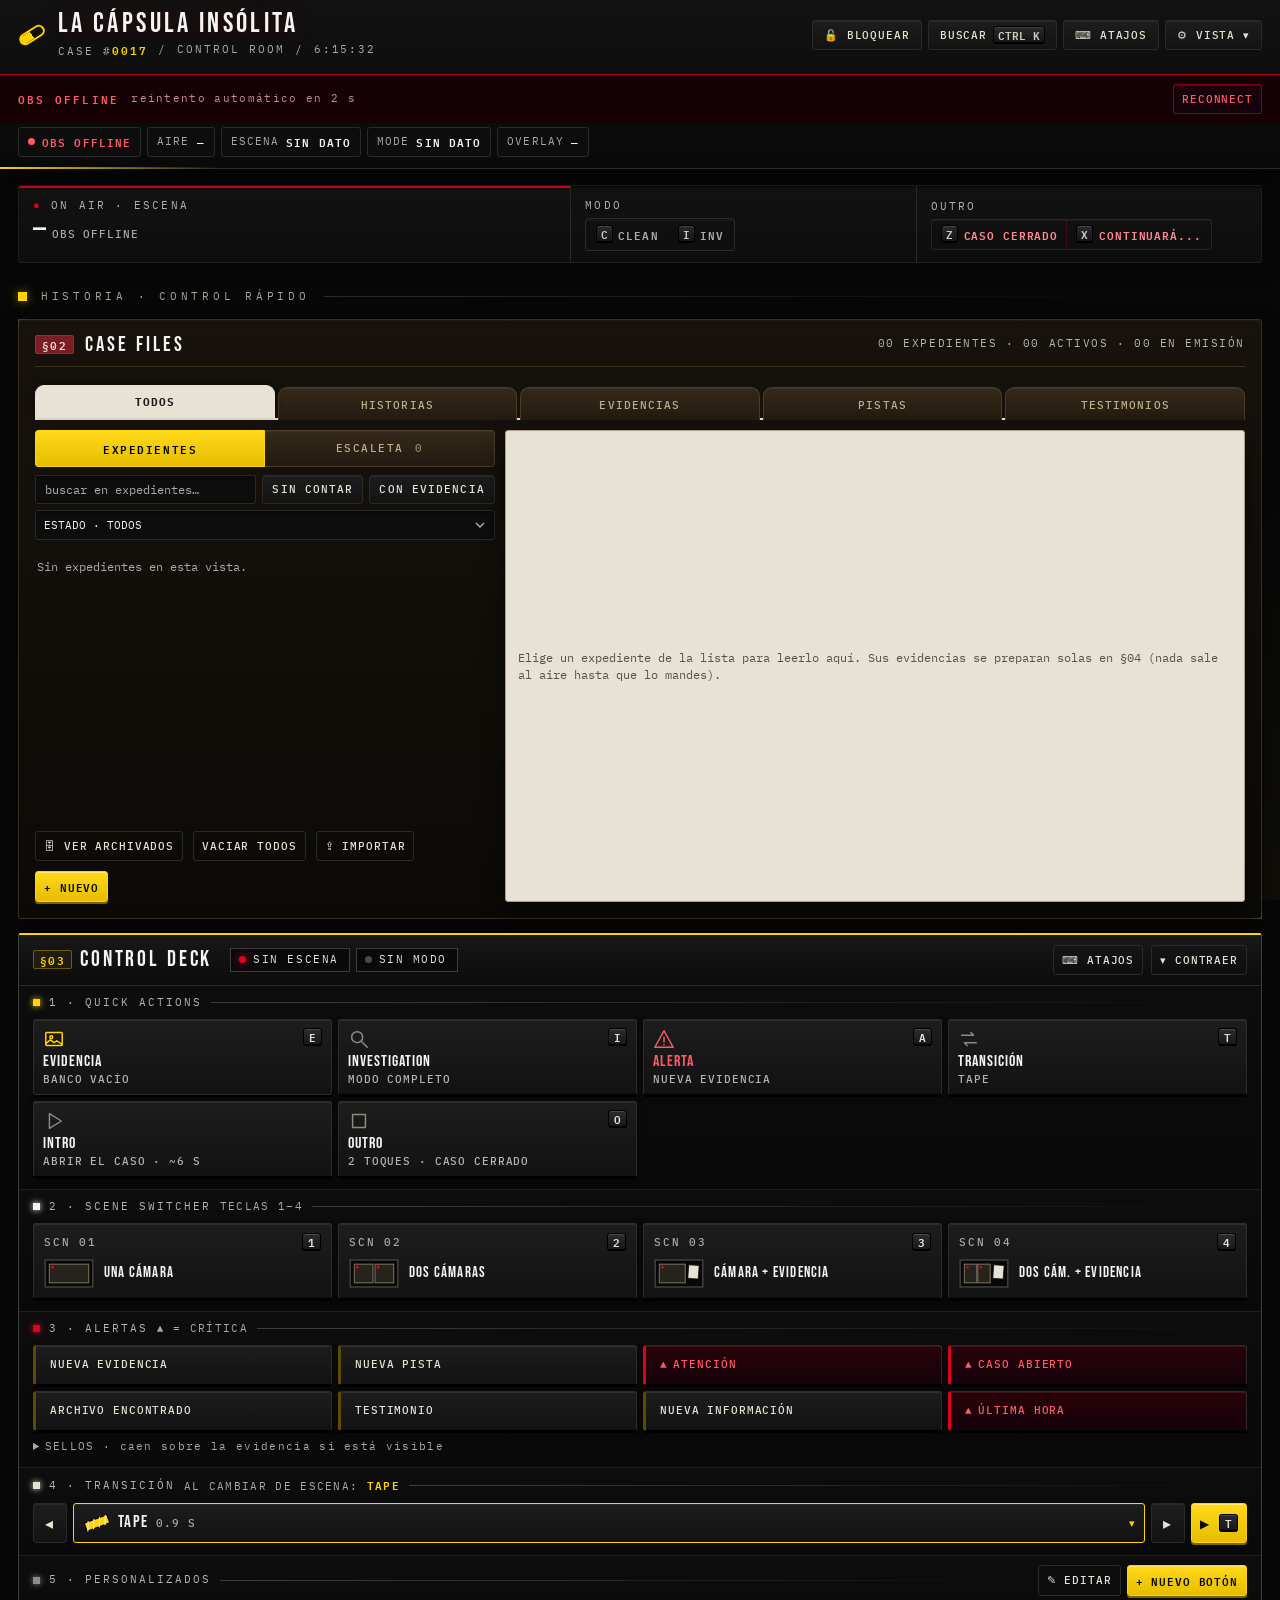
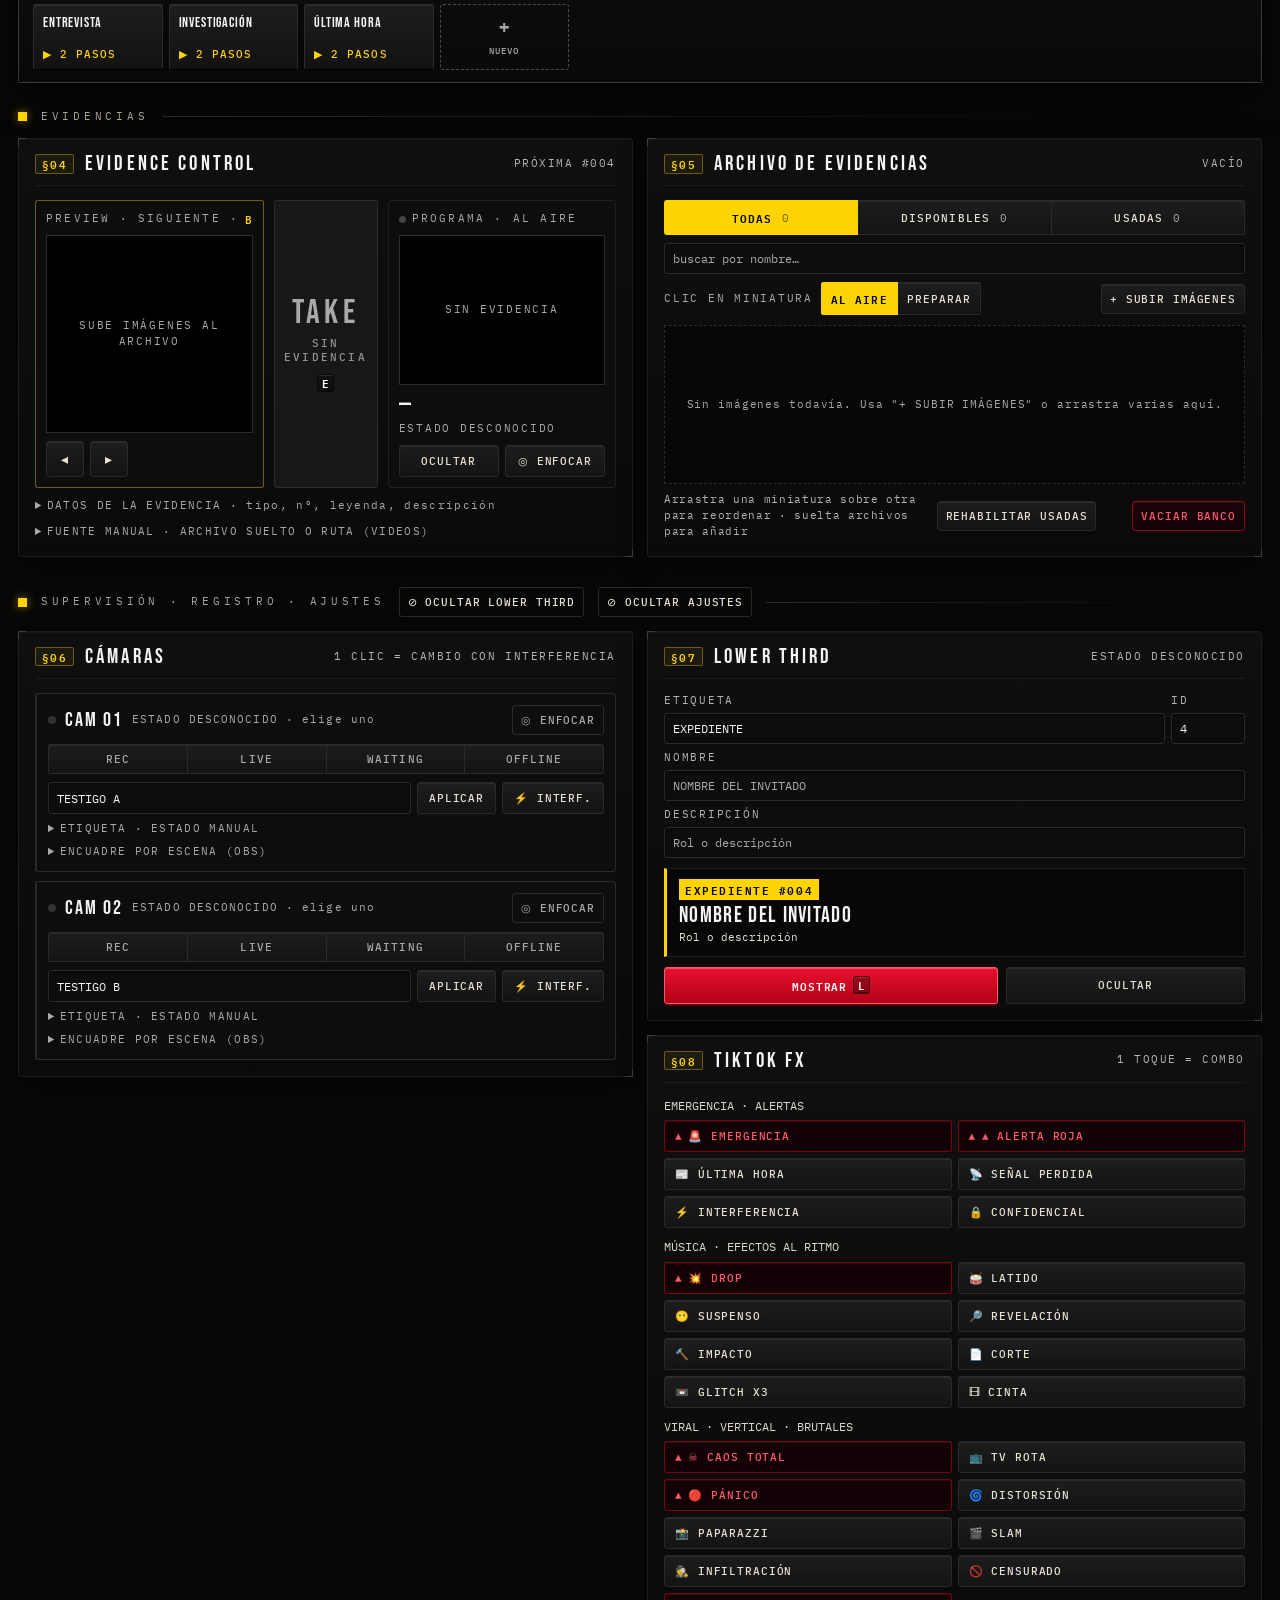
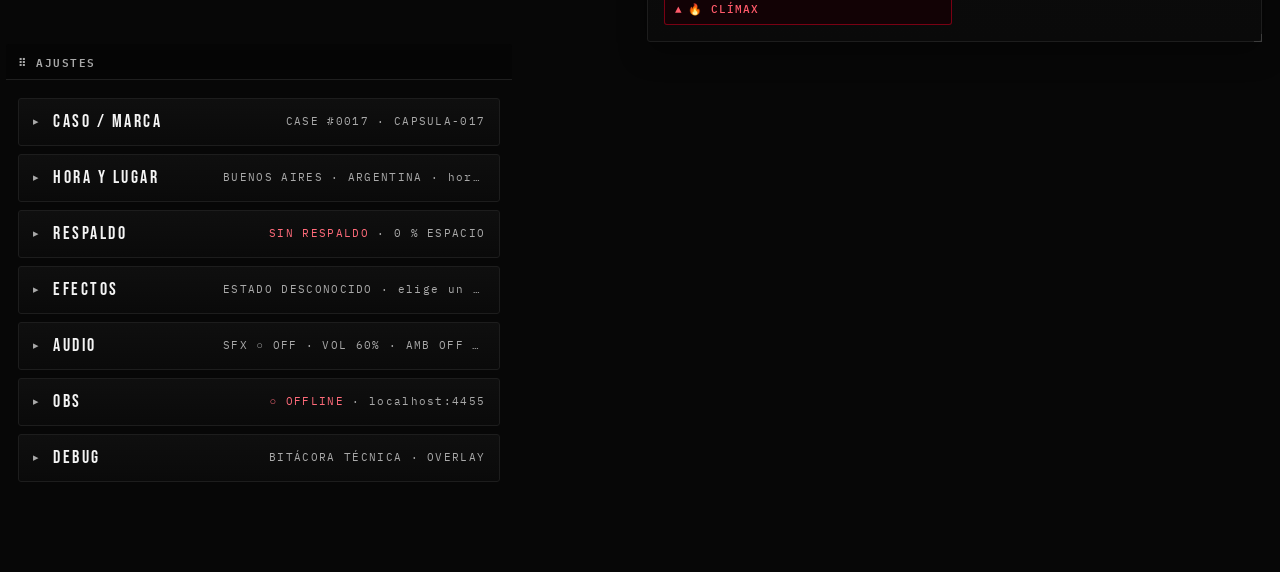
==== commit 8263c09c: "Agrega insignia de atajo a los botones OUTRO, igual que MODO Los botones CASO CERRADO / CONTINUARÁ a" ====
--- a/control.html
+++ b/control.html
@@ -73,8 +73,8 @@
   <div class="np np--outro" id="np-outro-box">
     <span class="np-k">OUTRO</span>
     <span class="seg seg--outro">
-      <button type="button" class="outro-btn" data-outro="closed" title="Outro · caso cerrado — clic para mostrar, clic de nuevo para quitar">CASO CERRADO</button>
-      <button type="button" class="outro-btn" data-outro="continues" title="Outro · continuará — clic para mostrar, clic de nuevo para quitar">CONTINUARÁ</button>
+      <button type="button" class="outro-btn" data-outro="closed" title="Outro · caso cerrado — clic para mostrar, clic de nuevo para quitar"><kbd data-kbd="outro-closed"></kbd><span class="outro-label-text">CASO CERRADO</span></button>
+      <button type="button" class="outro-btn" data-outro="continues" title="Outro · continuará — clic para mostrar, clic de nuevo para quitar"><kbd data-kbd="outro-continues"></kbd><span class="outro-label-text">CONTINUARÁ</span></button>
     </span>
   </div>
 </section>
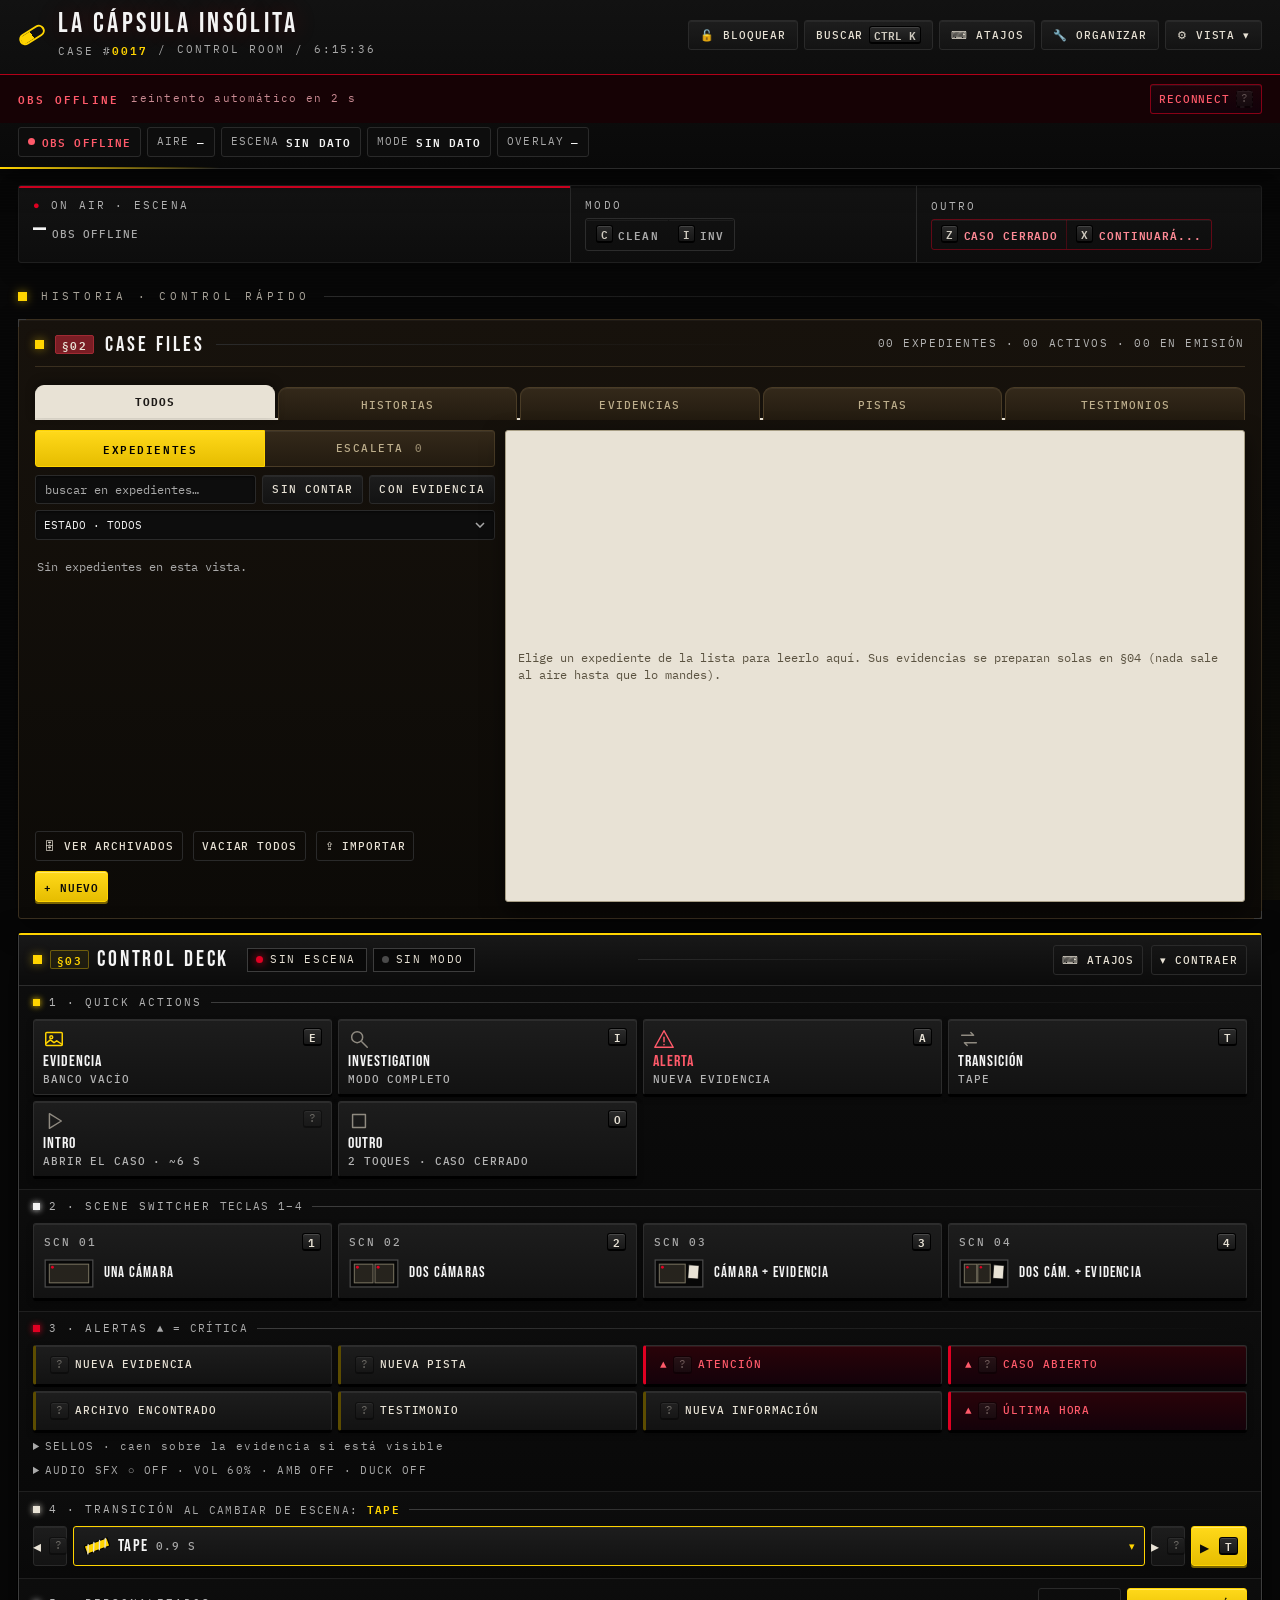
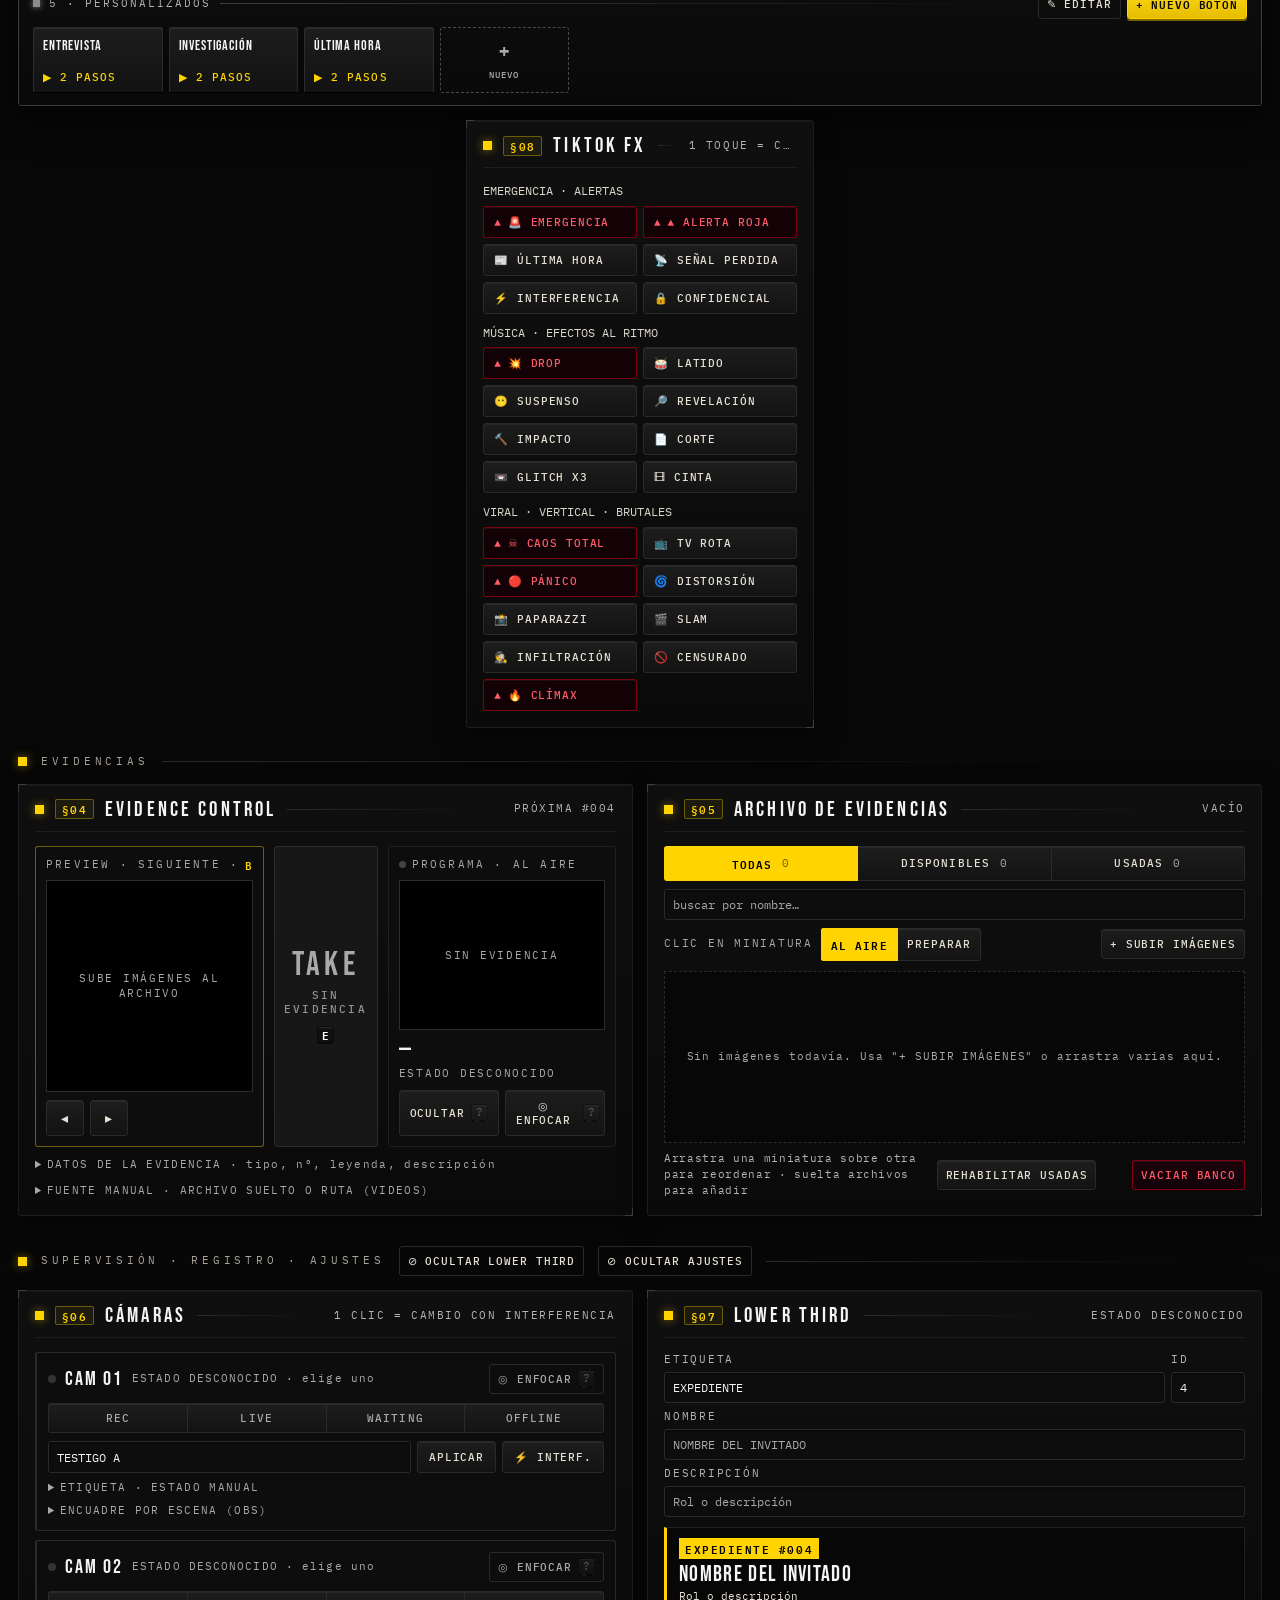
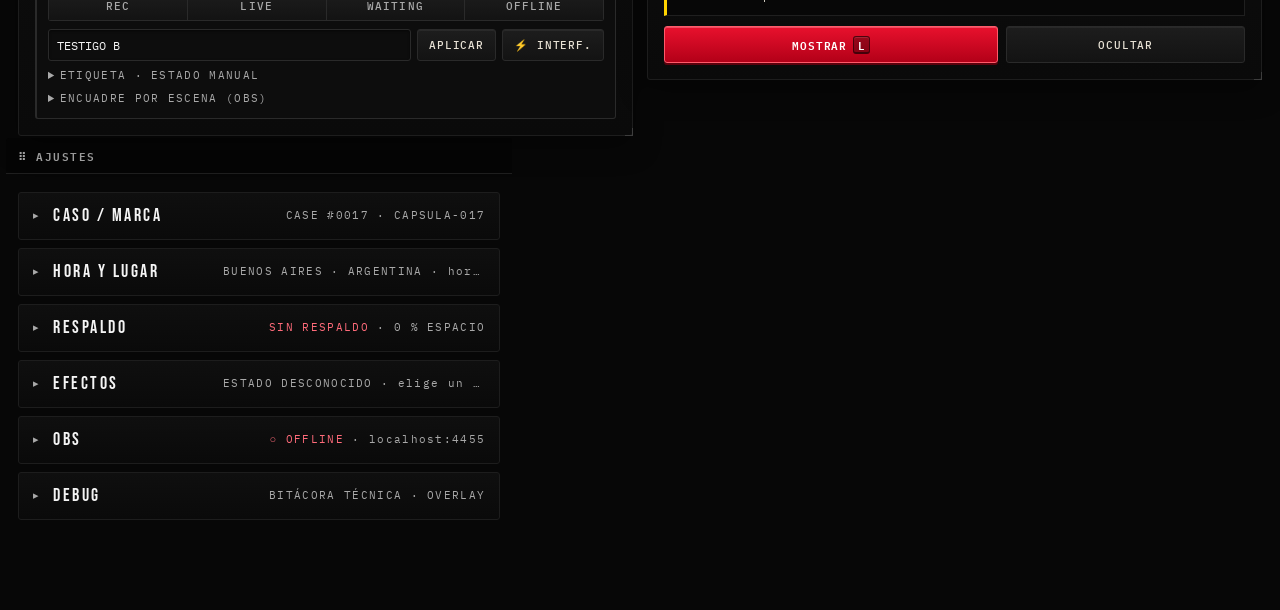
==== commit d046d993: "update final" ====
--- a/control.html
+++ b/control.html
@@ -30,6 +30,8 @@
     <button id="panel-lock" class="lock-btn" title="Bloquea los botones y atajos (OCULTAR TODO sigue activo). Vuelve a pulsar para desbloquear.">🔓 BLOQUEAR <kbd data-kbd="panel-lock"></kbd></button>
     <button id="open-palette" title="Buscar y ejecutar cualquier acción (Ctrl+K)"><span class="open-palette-label">BUSCAR</span> <kbd>CTRL K</kbd></button>
     <button id="open-keys" title="Editar atajos de teclado (?)">⌨ ATAJOS</button>
+    <button id="lci-organize-btn" title="Modo organizar: arrastra y redimensiona los bloques §02–§08 y AJUSTES. El diseño queda guardado en este navegador.">🔧 ORGANIZAR</button>
+    <button id="lci-layout-reset-btn" title="Borra el diseño guardado de los bloques y vuelve al orden original (recarga la página)">↺ RESTABLECER DISEÑO</button>
     <div class="view-wrap">
       <button id="open-view" aria-haspopup="true" aria-expanded="false" title="Vista, tamaño de texto y orden de las cajas">⚙ VISTA ▾</button>
       <div class="view-pop" id="view-pop" hidden>
@@ -56,7 +58,7 @@
   <div id="lost" class="lost" hidden>
     <b id="lost-title">CONNECTION LOST</b>
     <span class="lost-msg" id="lost-msg">reintentando…</span>
-    <button class="btn--danger btn--sm" id="reconnect">RECONNECT</button>
+    <button class="btn--danger btn--sm" id="reconnect">RECONNECT <kbd data-kbd="reconnect"></kbd></button>
   </div>
 </header>
 
@@ -81,6 +83,7 @@
 <div class="lock-banner" id="lock-banner" hidden>🔒 PANEL BLOQUEADO · botones y atajos desactivados (OCULTAR TODO sigue activo) · <kbd data-kbd="panel-lock"></kbd> o el candado para desbloquear</div>
 <button id="reset" hidden title="Quita intro/outro de la pantalla">QUITAR INTRO/OUTRO</button>
     <div class="zones" id="zones">
+<div class="lci-canvas" id="lci-canvas"></div>
 
 <div class="zone-h zh-top"><span>HISTORIA · CONTROL RÁPIDO</span></div>
 <div class="top-zone">
@@ -117,7 +120,7 @@
         </div>
         <div class="rd-bar" id="rd-bar" aria-hidden="true"></div>
         <div class="rd-ctl">
-          <button type="button" class="btn--sm" id="rd-prev" title="Volver al tema anterior">◂ ANT.</button>
+          <button type="button" class="btn--sm" id="rd-prev" title="Volver al tema anterior">◂ ANT. <kbd data-kbd="rd-prev"></kbd></button>
           <button type="button" class="rd-next" id="rd-next" title="Termina este tema, abre el siguiente (y deja sus evidencias preparadas; nada sale al aire)">SIGUIENTE TEMA ▸▸ <kbd data-kbd="rd-next"></kbd></button>
           <button type="button" class="btn--sm btn--ghost" id="rd-reset" title="Reiniciar el avance de la escaleta (no borra los temas)">↺</button>
         </div>
@@ -137,15 +140,15 @@
             <span class="card-id">PROMPTER</span><b class="tp-title" id="tp-title"></b>
             <span class="tp-time" id="tp-time" title="Tiempo que falta de lectura">--:--</span>
             <button type="button" class="btn--sm tp-topic" id="tp-topic" hidden title="Termina este tema y abre el siguiente de la escaleta">SIGUIENTE TEMA ▸▸</button>
-            <button type="button" class="btn--sm" id="tp-width" title="Ancho de Case Files: 50 % · 66 % · 100 % del ancho (el Control Deck se hace más estrecho)">⤢ 50%</button>
-            <button type="button" class="btn--sm" id="tp-full" title="Pantalla completa solo para el prompter (Esc vuelve)">⛶</button>
+            <button type="button" class="btn--sm" id="tp-width" title="Ancho de Case Files: 50 % · 66 % · 100 % del ancho (el Control Deck se hace más estrecho)">⤢ 50% <kbd data-kbd="tp-width"></kbd></button>
+            <button type="button" class="btn--sm" id="tp-full" title="Pantalla completa solo para el prompter (Esc vuelve)">⛶<kbd data-kbd="tp-full"></kbd></button>
             <button type="button" class="btn--sm" id="tp-exit" title="Salir del teleprompter (Esc)">✕ SALIR</button>
           </div>
           <div class="tp-view" id="tp-view"><div class="tp-marker" id="tp-marker"></div><div class="tp-text" id="tp-text"></div><div class="tp-count" id="tp-count" hidden></div></div>
           <div class="tp-bar">
             <div class="tp-prog"><i id="tp-prog"></i></div>
             <div class="tp-ctl">
-              <button type="button" class="btn--sm" id="tp-restart" title="Volver al principio">⏮</button>
+              <button type="button" class="btn--sm" id="tp-restart" title="Volver al principio">⏮<kbd data-kbd="tp-restart"></kbd></button>
               <button type="button" class="tp-play" id="tp-play" title="Leer / pausar"><span id="tp-play-t">▶ LEER</span> <kbd data-kbd="tp-play"></kbd></button>
               <label class="tp-speed" title="Velocidad de lectura en palabras por minuto"><span>VELOCIDAD</span><input type="range" id="tp-wpm" min="60" max="260" step="5"><b id="tp-wpm-v">140</b><i>ppm</i></label>
               <button type="button" class="btn--sm btn--ghost" id="tp-set-toggle" aria-expanded="false">⚙ AJUSTES</button>
@@ -179,7 +182,7 @@
             <div class="btn-grp btn-grp--main">
               <button class="btn--sm btn--primary" id="cf-r-show" title="Prepara las evidencias relacionadas en §04 (1.ª = SIGUIENTE, resto = COLA). No manda nada al aire.">▶ MOSTRAR</button>
               <button class="btn--sm" id="cf-r-tp" title="Leer este expediente como teleprompter, aquí mismo">📜 PROMPTER</button>
-              <button class="btn--sm" id="cf-r-stamp" title="Sella en pantalla el estado de verificación (VERIFICADO, DESMENTIDO…). Solo sale cuando lo pulsas.">▣ SELLO</button>
+              <button class="btn--sm" id="cf-r-stamp" title="Sella en pantalla el estado de verificación (VERIFICADO, DESMENTIDO…). Solo sale cuando lo pulsas.">▣ SELLO <kbd data-kbd="vf-stamp"></kbd></button>
             </div>
             <div class="btn-grp">
               <button class="btn--sm" id="cf-r-rd" title="Añadir este expediente a la escaleta del programa">＋ ESCALETA</button>
@@ -234,13 +237,45 @@
       <div class="sm-k">3 · ALERTAS <span class="sm-m">▲ = CRÍTICA</span></div>
       <div class="alerts" id="alerts"></div>
       <details class="cdeck-stamps"><summary>SELLOS · caen sobre la evidencia si está visible</summary><div class="stamps" id="stamps"></div></details>
+      <details class="cdeck-stamps" id="cdeck-sounds"><summary>AUDIO <span class="dr-s" id="audio-summary">—</span></summary>
+        <div class="drawer-body">
+          <label class="check"><input type="checkbox" id="snd-enabled" data-keep="snd-enabled"> Sonidos de la transmisión activados</label>
+          <div class="snd-off-note" id="snd-off-note" hidden>⚠ Los sonidos están APAGADOS: actívalos arriba para que suenen los efectos, las pruebas ▶ y tus teclas rápidas.</div>
+          <div class="vol" style="margin-top:10px">
+            <span class="mlabel">VOLUMEN</span>
+            <input type="range" id="snd-volume" min="0" max="1" step="0.05" value="0.6" data-keep="snd-volume">
+            <span id="snd-volume-val" class="mlabel tabnum">60%</span>
+          </div>
+          <div class="sub-k">EFECTOS DEL PROGRAMA · el sonido de cada cosa que pasa en pantalla</div>
+          <div class="hint">Cada efecto suena <b>sintetizado</b> por defecto (no necesitas archivos). Para cambiarlo, pega un link o una ruta (<code>https://…/sonido.mp3</code>, <code>assets/sounds/alerta.mp3</code>) o elige un archivo pequeño (≤ 500 KB). ▶ lo prueba al instante.</div>
+          <div class="sfx-list" id="sfx-list"></div>
+          <div class="sub-k">MIS SONIDOS · soundboard con tecla rápida
+            <span class="sm-tools"><button class="btn--sm btn--ghost" id="sn-edit-toggle" title="Mostrar editar en cada botón">✎ EDITAR</button><button class="btn--sm btn--primary" id="sn-new">+ NUEVO SONIDO</button></span></div>
+          <div class="sn-grid" id="sn-grid"></div>
+          <div class="sub-k">AMBIENTE · room tone de fondo</div>
+          <label class="check"><input type="checkbox" id="amb-enabled"> Ambiente activado</label>
+          <div class="vol" style="margin-top:8px">
+            <span class="mlabel">NIVEL</span>
+            <input type="range" id="amb-volume" min="0" max="1" step="0.02" value="0.18">
+            <span id="amb-volume-val" class="mlabel tabnum">18%</span>
+          </div>
+          <div class="sub-k">DUCKING · baja una fuente de OBS mientras suena un efecto y la sube sola</div>
+          <label class="check"><input type="checkbox" id="duck-enabled" data-keep="duck-enabled"> Ducking activado</label>
+          <div id="duck-inputs"><div class="bank-empty">Conectando a OBS para listar las fuentes de audio…</div></div>
+          <div class="grid2" style="margin-top:8px">
+            <label class="field"><span>BAJA (dB)</span><input id="duck-amount" type="number" value="-14" data-keep="duck-amount"></label>
+            <label class="field"><span>DURA (ms)</span><input id="duck-hold" type="number" value="700" data-keep="duck-hold"></label>
+          </div>
+          <div class="row" style="margin-top:8px"><button id="duck-test">PROBAR DUCKING AHORA <kbd data-kbd="duck-test"></kbd></button></div>
+        </div>
+      </details>
     </div>
     <div class="sm sm--trans" id="sm-trans">
       <div class="sm-k">4 · TRANSICIÓN <span class="sm-m" id="tr-sel-label">—</span></div>
       <div class="tr-bar">
-        <button type="button" class="tr-step" id="tr-prev" title="Transición anterior" aria-label="Transición anterior">◂</button>
+        <button type="button" class="tr-step" id="tr-prev" title="Transición anterior" aria-label="Transición anterior">◂<kbd data-kbd="tr-prev"></kbd></button>
         <button type="button" class="tr-cur" id="tr-cur" title="Elegir otra transición" aria-haspopup="true" aria-expanded="false"></button>
-        <button type="button" class="tr-step" id="tr-next" title="Transición siguiente" aria-label="Transición siguiente">▸</button>
+        <button type="button" class="tr-step" id="tr-next" title="Transición siguiente" aria-label="Transición siguiente">▸<kbd data-kbd="tr-next"></kbd></button>
         <button class="btn--sm btn--primary" id="tr-preview" data-act="tr-run" title="Lanza la transición elegida sin cambiar de escena">▶ <kbd data-kbd="tr-run"></kbd></button>
       </div>
       <div class="tr-pop" id="tr-pop" hidden>
@@ -258,6 +293,17 @@
 </section>
 </div>
 
+<div class="tiktok-row">
+    <section class="card" id="card-tiktok">
+      <header class="card-h"><span class="card-id">§08</span><h2>TIKTOK FX</h2><span class="card-meta">1 TOQUE = COMBO</span></header>
+      <div class="field-label" style="margin-bottom:6px">EMERGENCIA · ALERTAS</div>
+      <div class="alerts" id="tt-alerts"></div>
+      <div class="field-label" style="margin:10px 0 6px">MÚSICA · EFECTOS AL RITMO</div>
+      <div class="alerts" id="tt-music"></div>
+      <div class="field-label" style="margin:10px 0 6px">VIRAL · VERTICAL · BRUTALES</div>
+      <div class="alerts" id="tt-viral"></div>
+    </section>
+</div>
 
 <div class="zone-h zh-ev"><span>EVIDENCIAS</span></div>
 <div class="ev-row">
@@ -274,7 +320,7 @@
           </div>
         </div>
         <div class="ev-take">
-          <button class="take-btn" id="ev-next" data-act="ev-next" title="Manda al aire la evidencia en PREVIEW; la siguiente de la cola pasa a PREVIEW">TAKE</button>
+          <button class="take-btn" id="ev-next" data-act="ev-next" title="Manda al aire la evidencia en PREVIEW; la siguiente de la cola pasa a PREVIEW">TAKE <kbd data-kbd="ev-next"></kbd></button>
         </div>
         <div class="slot slot--air mon mon--program" id="ev-air">
           <span class="slot-k">PROGRAMA · AL AIRE</span>
@@ -285,8 +331,8 @@
             <span class="ev-state" id="ev-air-state">ESTADO DESCONOCIDO</span>
           </div>
           <div class="ev-air-btns">
-            <button id="ev-clear" title="Quita la evidencia del aire">OCULTAR</button>
-            <button id="ev-focus" title="Enfoca la evidencia en pantalla durante 6 s">◎ ENFOCAR</button>
+            <button id="ev-clear" title="Quita la evidencia del aire">OCULTAR <kbd data-kbd="ev-hide"></kbd></button>
+            <button id="ev-focus" title="Enfoca la evidencia en pantalla durante 6 s">◎ ENFOCAR <kbd data-kbd="focus:evidence"></kbd></button>
           </div>
         </div>
       </div>
@@ -352,7 +398,7 @@
     <section class="card" id="card-cams">
       <header class="card-h"><span class="card-id">§06</span><h2>CÁMARAS</h2><span class="card-meta">1 CLIC = CAMBIO CON INTERFERENCIA</span></header>
       <div class="cam" id="cam1-box">
-        <div class="cam-h"><span class="dot" id="cam1-dot"></span><span class="cam-id" id="cam1-id">CAM 01</span><span class="cam-now" id="cam1-now">—</span><button class="btn--sm btn--ghost cam-focus" id="cam1-focus" title="Enfoca esta cámara durante 6 s">◎ ENFOCAR</button></div>
+        <div class="cam-h"><span class="dot" id="cam1-dot"></span><span class="cam-id" id="cam1-id">CAM 01</span><span class="cam-now" id="cam1-now">—</span><button class="btn--sm btn--ghost cam-focus" id="cam1-focus" title="Enfoca esta cámara durante 6 s">◎ ENFOCAR <kbd data-kbd="focus:cam1"></kbd></button></div>
         <div class="seg camq">
           <button data-camq="1:REC" data-st="REC">REC</button><button data-camq="1:LIVE" data-st="LIVE">LIVE</button><button data-camq="1:WAITING" data-st="WAITING">WAITING</button><button data-camq="1:OFFLINE" data-st="OFFLINE">OFFLINE</button>
         </div>
@@ -380,7 +426,7 @@
         </details>
       </div>
       <div class="cam" id="cam2-box">
-        <div class="cam-h"><span class="dot" id="cam2-dot"></span><span class="cam-id" id="cam2-id">CAM 02</span><span class="cam-now" id="cam2-now">—</span><button class="btn--sm btn--ghost cam-focus" id="cam2-focus" title="Enfoca esta cámara durante 6 s">◎ ENFOCAR</button></div>
+        <div class="cam-h"><span class="dot" id="cam2-dot"></span><span class="cam-id" id="cam2-id">CAM 02</span><span class="cam-now" id="cam2-now">—</span><button class="btn--sm btn--ghost cam-focus" id="cam2-focus" title="Enfoca esta cámara durante 6 s">◎ ENFOCAR <kbd data-kbd="focus:cam2"></kbd></button></div>
         <div class="seg camq">
           <button data-camq="2:REC" data-st="REC">REC</button><button data-camq="2:LIVE" data-st="LIVE">LIVE</button><button data-camq="2:WAITING" data-st="WAITING">WAITING</button><button data-camq="2:OFFLINE" data-st="OFFLINE">OFFLINE</button>
         </div>
@@ -427,16 +473,6 @@
         <div class="ltp-role" id="ltp-role">Rol o descripción</div>
       </div>
       <div class="lt-btns"><button class="btn--primary" id="lt-show">MOSTRAR <kbd data-kbd="lt-toggle"></kbd></button><button id="lt-hide">OCULTAR</button></div>
-    </section>
-
-    <section class="card" id="card-tiktok">
-      <header class="card-h"><span class="card-id">§08</span><h2>TIKTOK FX</h2><span class="card-meta">1 TOQUE = COMBO</span></header>
-      <div class="field-label" style="margin-bottom:6px">EMERGENCIA · ALERTAS</div>
-      <div class="alerts" id="tt-alerts"></div>
-      <div class="field-label" style="margin:10px 0 6px">MÚSICA · EFECTOS AL RITMO</div>
-      <div class="alerts" id="tt-music"></div>
-      <div class="field-label" style="margin:10px 0 6px">VIRAL · VERTICAL · BRUTALES</div>
-      <div class="alerts" id="tt-viral"></div>
     </section>
 
   </div>
@@ -510,40 +546,6 @@
         <div class="drawer-body"><div id="fx"></div></div>
       </details>
 
-      <details class="drawer" id="dr-audio">
-        <summary><span class="dr-t">AUDIO</span><span class="dr-s" id="audio-summary">—</span></summary>
-        <div class="drawer-body">
-          <label class="check"><input type="checkbox" id="snd-enabled" data-keep="snd-enabled"> Sonidos de la transmisión activados</label>
-          <div class="snd-off-note" id="snd-off-note" hidden>⚠ Los sonidos están APAGADOS: actívalos arriba para que suenen los efectos, las pruebas ▶ y tus teclas rápidas.</div>
-          <div class="vol" style="margin-top:10px">
-            <span class="mlabel">VOLUMEN</span>
-            <input type="range" id="snd-volume" min="0" max="1" step="0.05" value="0.6" data-keep="snd-volume">
-            <span id="snd-volume-val" class="mlabel tabnum">60%</span>
-          </div>
-          <div class="sub-k">EFECTOS DEL PROGRAMA · el sonido de cada cosa que pasa en pantalla</div>
-          <div class="hint">Cada efecto suena <b>sintetizado</b> por defecto (no necesitas archivos). Para cambiarlo, pega un link o una ruta (<code>https://…/sonido.mp3</code>, <code>assets/sounds/alerta.mp3</code>) o elige un archivo pequeño (≤ 500 KB). ▶ lo prueba al instante.</div>
-          <div class="sfx-list" id="sfx-list"></div>
-          <div class="sub-k">MIS SONIDOS · soundboard con tecla rápida
-            <span class="sm-tools"><button class="btn--sm btn--ghost" id="sn-edit-toggle" title="Mostrar editar en cada botón">✎ EDITAR</button><button class="btn--sm btn--primary" id="sn-new">+ NUEVO SONIDO</button></span></div>
-          <div class="sn-grid" id="sn-grid"></div>
-          <div class="sub-k">AMBIENTE · room tone de fondo</div>
-          <label class="check"><input type="checkbox" id="amb-enabled"> Ambiente activado</label>
-          <div class="vol" style="margin-top:8px">
-            <span class="mlabel">NIVEL</span>
-            <input type="range" id="amb-volume" min="0" max="1" step="0.02" value="0.18">
-            <span id="amb-volume-val" class="mlabel tabnum">18%</span>
-          </div>
-          <div class="sub-k">DUCKING · baja una fuente de OBS mientras suena un efecto y la sube sola</div>
-          <label class="check"><input type="checkbox" id="duck-enabled" data-keep="duck-enabled"> Ducking activado</label>
-          <div id="duck-inputs"><div class="bank-empty">Conectando a OBS para listar las fuentes de audio…</div></div>
-          <div class="grid2" style="margin-top:8px">
-            <label class="field"><span>BAJA (dB)</span><input id="duck-amount" type="number" value="-14" data-keep="duck-amount"></label>
-            <label class="field"><span>DURA (ms)</span><input id="duck-hold" type="number" value="700" data-keep="duck-hold"></label>
-          </div>
-          <div class="row" style="margin-top:8px"><button id="duck-test">PROBAR DUCKING AHORA</button></div>
-        </div>
-      </details>
-
       <details class="drawer" id="dr-obs">
         <summary><span class="dr-t">OBS</span><span class="dr-s" id="obs-summary">—</span></summary>
         <div class="drawer-body">
@@ -562,7 +564,7 @@
         <summary><span class="dr-t">DEBUG</span><span class="dr-s">BITÁCORA TÉCNICA · OVERLAY</span></summary>
         <div class="drawer-body">
           <div id="log"></div>
-          <div class="row" style="margin-top:10px"><button class="btn--danger" id="reload">RECARGAR OVERLAY</button><span class="hint">tras editar config.js</span></div>
+          <div class="row" style="margin-top:10px"><button class="btn--danger" id="reload">RECARGAR OVERLAY <kbd data-kbd="reload"></kbd></button><span class="hint">tras editar config.js</span></div>
         </div>
       </details>
     </div>
@@ -700,5 +702,6 @@
 <script src="config.js"></script>
 <script src="js/control.js"></script>
 <script src="js/layout-drag.js"></script>
+<script src="js/layout-canvas.js"></script>
 </body>
 </html>
--- a/css/control.css
+++ b/css/control.css
@@ -87,6 +87,7 @@
   font: 600 11px var(--mono); text-align: center; letter-spacing: 0;
   line-height: 13px;
 }
+kbd.kbd--empty { opacity: .4; border-style: dashed; font-weight: 400; }
 .mlabel { color: var(--grey); font-size: 11px; letter-spacing: .16em; text-transform: uppercase; }
 .dim { color: var(--grey); }
 .tabnum { font-variant-numeric: tabular-nums; }
@@ -748,6 +749,11 @@
 @media (max-width: 1100px) { .ev-row { grid-template-columns: minmax(0, 1fr); } }
 @media (max-width: 700px) { .ev-row { padding: 0 12px; } }
 
+/* ---------------- §08 TIKTOK FX: fila propia, ancho completo, debajo del Control Deck ---------------- */
+.tiktok-row { max-width: 1760px; margin: 14px auto 0; padding: 0 18px; }
+.tiktok-row > .card { min-width: 0; width: 100%; }
+@media (max-width: 700px) { .tiktok-row { padding: 0 12px; } }
+
 /* ---------------- responsive ---------------- */
 @media (max-width: 1280px) {
   .deck { grid-template-columns: minmax(0, 1fr) minmax(0, 1.25fr); }
@@ -1253,7 +1259,7 @@
 .zone-h--solo { margin-top: 30px; }
 .zone-h--solo .drawers-toggle { flex: none; letter-spacing: .08em; font-size: 11px; text-transform: none; }
 .col-c.is-collapsed { display: none; }
-.zones > .zh-top { order: 20; } .zones > .top-zone { order: 21; } .zones > .zh-ev { order: 30; } .zones > .ev-row { order: 31; }
+.zones > .zh-top { order: 20; } .zones > .top-zone { order: 21; } .zones > .tiktok-row { order: 25; } .zones > .zh-ev { order: 30; } .zones > .ev-row { order: 31; }
 body[data-view=operacion] .zones > .zh-ev { order: 10; } body[data-view=operacion] .zones > .ev-row { order: 11; }
 body[data-view=operacion] .zones > .zh-top { order: 20; } body[data-view=operacion] .zones > .top-zone { order: 21; }
 
@@ -1262,6 +1268,18 @@
   box-shadow: inset 0 1px 0 rgba(255, 255, 255, .035), 0 10px 28px rgba(0, 0, 0, .35); padding: 14px 16px 16px; }
 .card-h { align-items: center; margin-bottom: 14px; padding-bottom: 11px; border-bottom: 1px solid var(--hair); gap: 11px; }
 .card-h h2 { font-size: 21px; letter-spacing: .15em; }
+/* marcador + línea divisoria tipo .zone-h, replicado en cada encabezado de bloque (§02-§08 y Control Deck) */
+.card-h::before, .cdeck-h::before {
+  content: ''; order: -1; flex: none; width: 9px; height: 9px;
+  background: var(--y); box-shadow: 0 0 10px rgba(255, 212, 0, .5);
+}
+.card-h::after, .cdeck-h::after {
+  content: ''; order: 1; flex: 1 1 24px; height: 1px; align-self: center;
+  background: linear-gradient(90deg, var(--hair-2), transparent 85%);
+}
+.card-h .card-meta { order: 2; }
+.cdeck-h .cdeck-sum { order: 0; }
+.cdeck-h #cdeck-keys, .cdeck-h #cdeck-toggle { order: 2; }
 .card-id { padding: 2px 6px; border: 1px solid rgba(255, 212, 0, .35); background: rgba(255, 212, 0, .06); border-radius: 2px; line-height: 1.2; }
 .card--danger { background: linear-gradient(180deg, #14030a, #0b0407); border-color: rgba(224, 0, 34, .4); }
 .card--danger .card-id { border-color: rgba(224, 0, 34, .5); background: rgba(224, 0, 34, .08); }
@@ -1685,3 +1703,50 @@
 .cf-reader.tp-full #tp-width { display: none; }
 body[data-aspect=dossier] .cf-r-btns .btn--ghost { background: linear-gradient(180deg, #2a2a2a, #181818); color: #efe9da; border-color: #000; }
 body[data-aspect=dossier] .cf-r-btns .btn--ghost:hover { background: linear-gradient(180deg, #3a3a3a, #202020); }
+
+/* ---------------- grid-canvas organizable: §02–§08 + AJUSTES (arrastrar / redimensionar) ----------------
+   Inactivo por defecto (sin diseño guardado): el panel se ve y funciona exactamente como siempre.
+   Se activa solo cuando hay un diseño guardado en localStorage (lci-panel-layout-v1), ver js/layout-canvas.js. */
+.lci-canvas { display: none; grid-template-columns: repeat(12, minmax(0, 1fr)); grid-auto-rows: 32px; gap: 14px; max-width: 1760px; margin: 14px auto 0; padding: 0 18px; }
+body.lci-canvas-on .lci-canvas { display: grid; }
+body.lci-canvas-on .top-zone, body.lci-canvas-on .ev-row, body.lci-canvas-on .deck,
+body.lci-canvas-on .tiktok-row,
+body.lci-canvas-on .zh-top, body.lci-canvas-on .zh-ev, body.lci-canvas-on .zone-h--solo { display: none !important; }
+
+.lci-block { position: relative; min-width: 0; overflow: auto; }
+.lci-block > #card-notes, .lci-block > #cdeck, .lci-block > #card-ev, .lci-block > #card-bank,
+.lci-block > #card-cams, .lci-block > #card-lt, .lci-block > #card-tiktok, .lci-block > .col-c { height: 100%; margin: 0; }
+.lci-block > .col-c.is-collapsed { display: none; }
+
+.lci-drag2-handle, .lci-resize2-handle { display: none; }
+body.lci-organize .lci-drag2-handle, body.lci-organize .lci-resize2-handle { display: flex; }
+body.lci-organize .lci-block { outline: 1px dashed rgba(255, 212, 0, .45); outline-offset: 2px; }
+.lci-drag2-handle {
+  position: absolute; top: 0; left: 0; z-index: 6;
+  align-items: center; justify-content: center;
+  width: 26px; height: 22px; cursor: grab;
+  background: var(--y); color: #000; font-size: 13px; line-height: 1;
+  border: 1px solid #000;
+}
+.lci-drag2-handle:active { cursor: grabbing; }
+.lci-resize2-handle {
+  position: absolute; bottom: 0; right: 0; z-index: 6;
+  align-items: center; justify-content: center;
+  width: 20px; height: 20px; cursor: nwse-resize;
+  background: var(--y); color: #000; font-size: 10px; line-height: 1;
+  border: 1px solid #000;
+}
+.lci-block--dragging, .lci-block--resizing { opacity: .45; }
+#lci-organize-btn.on { color: var(--y); border-color: rgba(255, 212, 0, .5); background: var(--y-dim); }
+#lci-layout-reset-btn { display: none; }
+body.lci-organize #lci-layout-reset-btn { display: inline-flex; }
+
+/* angosto: colapsa a 1 columna (apilado), ignora las posiciones custom, respeta solo el orden */
+@media (max-width: 900px) {
+  body.lci-canvas-on .lci-canvas { display: flex; flex-direction: column; }
+  body.lci-canvas-on .lci-block { grid-column: auto !important; grid-row: auto !important; height: auto !important; width: 100% !important; }
+  .lci-resize2-handle { display: none !important; }
+}
+body[data-eff=narrow].lci-canvas-on .lci-canvas { display: flex; flex-direction: column; }
+body[data-eff=narrow].lci-canvas-on .lci-block { grid-column: auto !important; grid-row: auto !important; height: auto !important; width: 100% !important; }
+body[data-eff=narrow] .lci-resize2-handle { display: none !important; }
